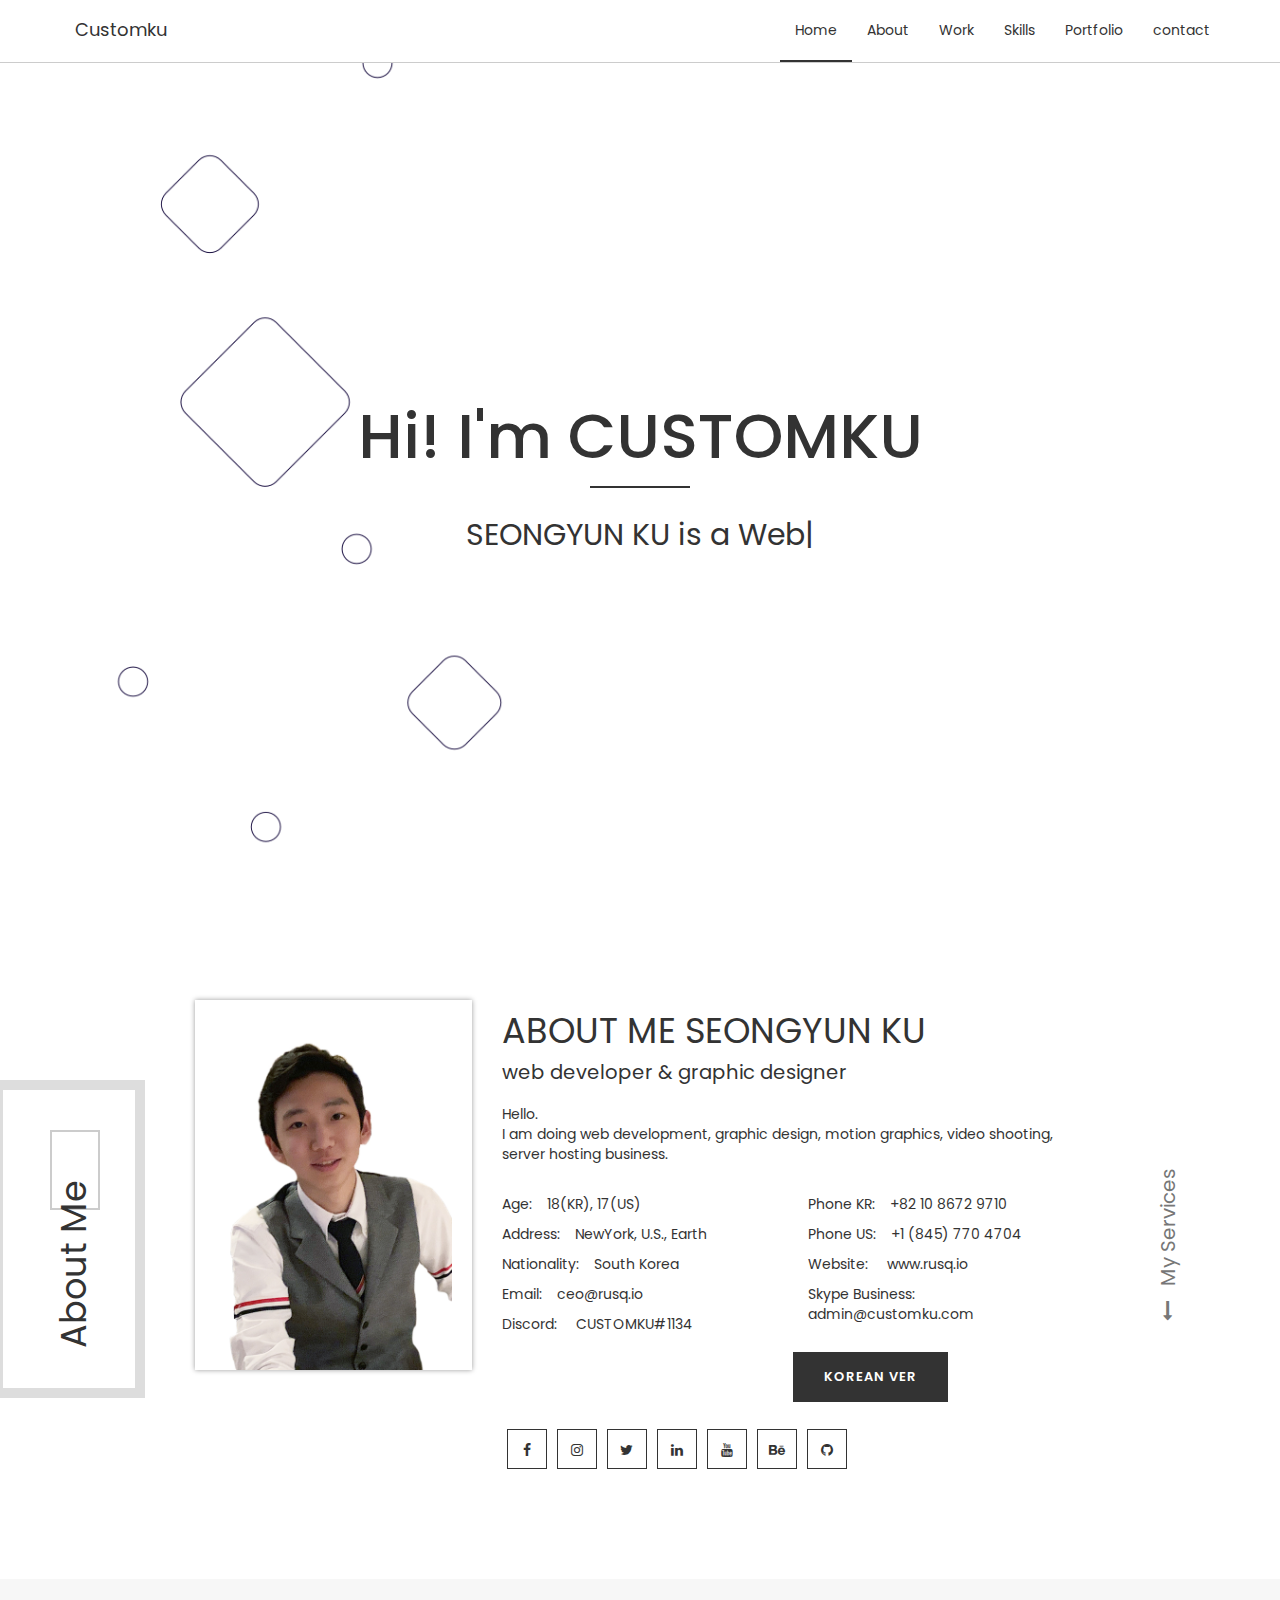
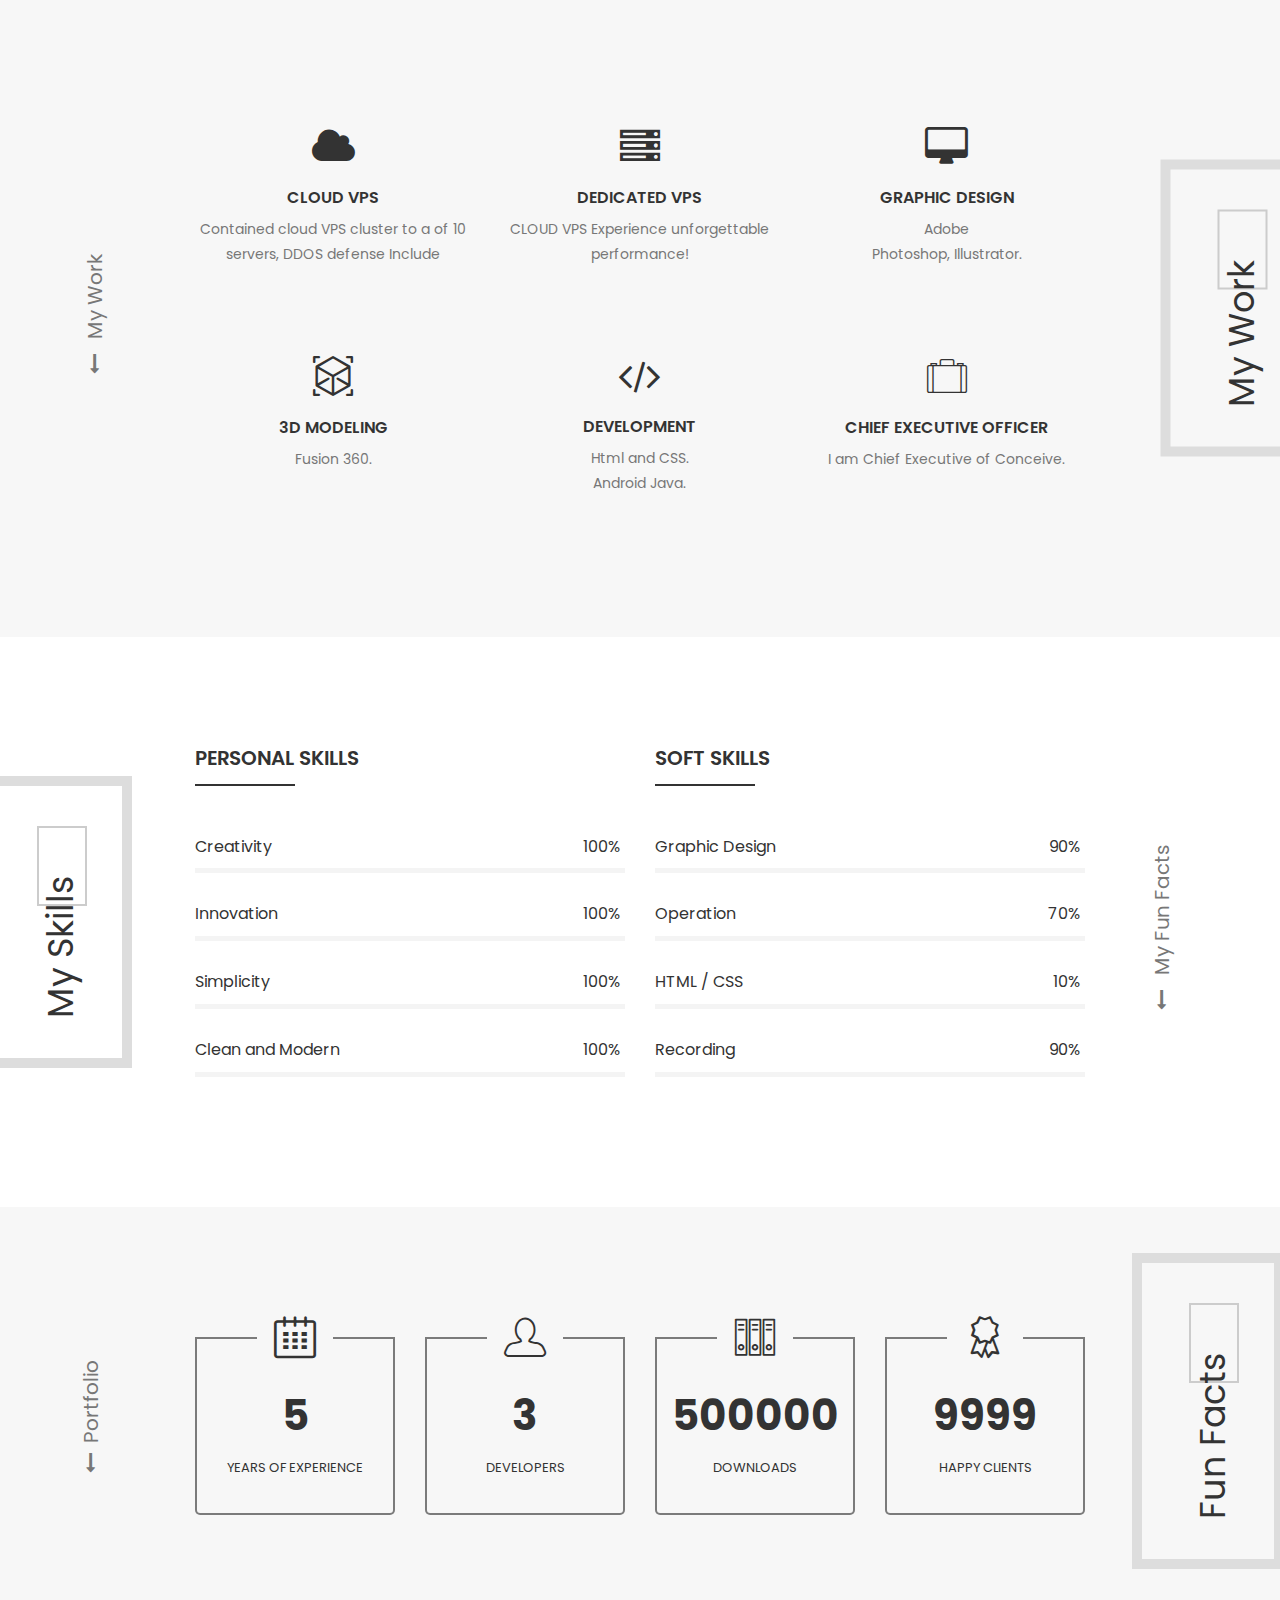
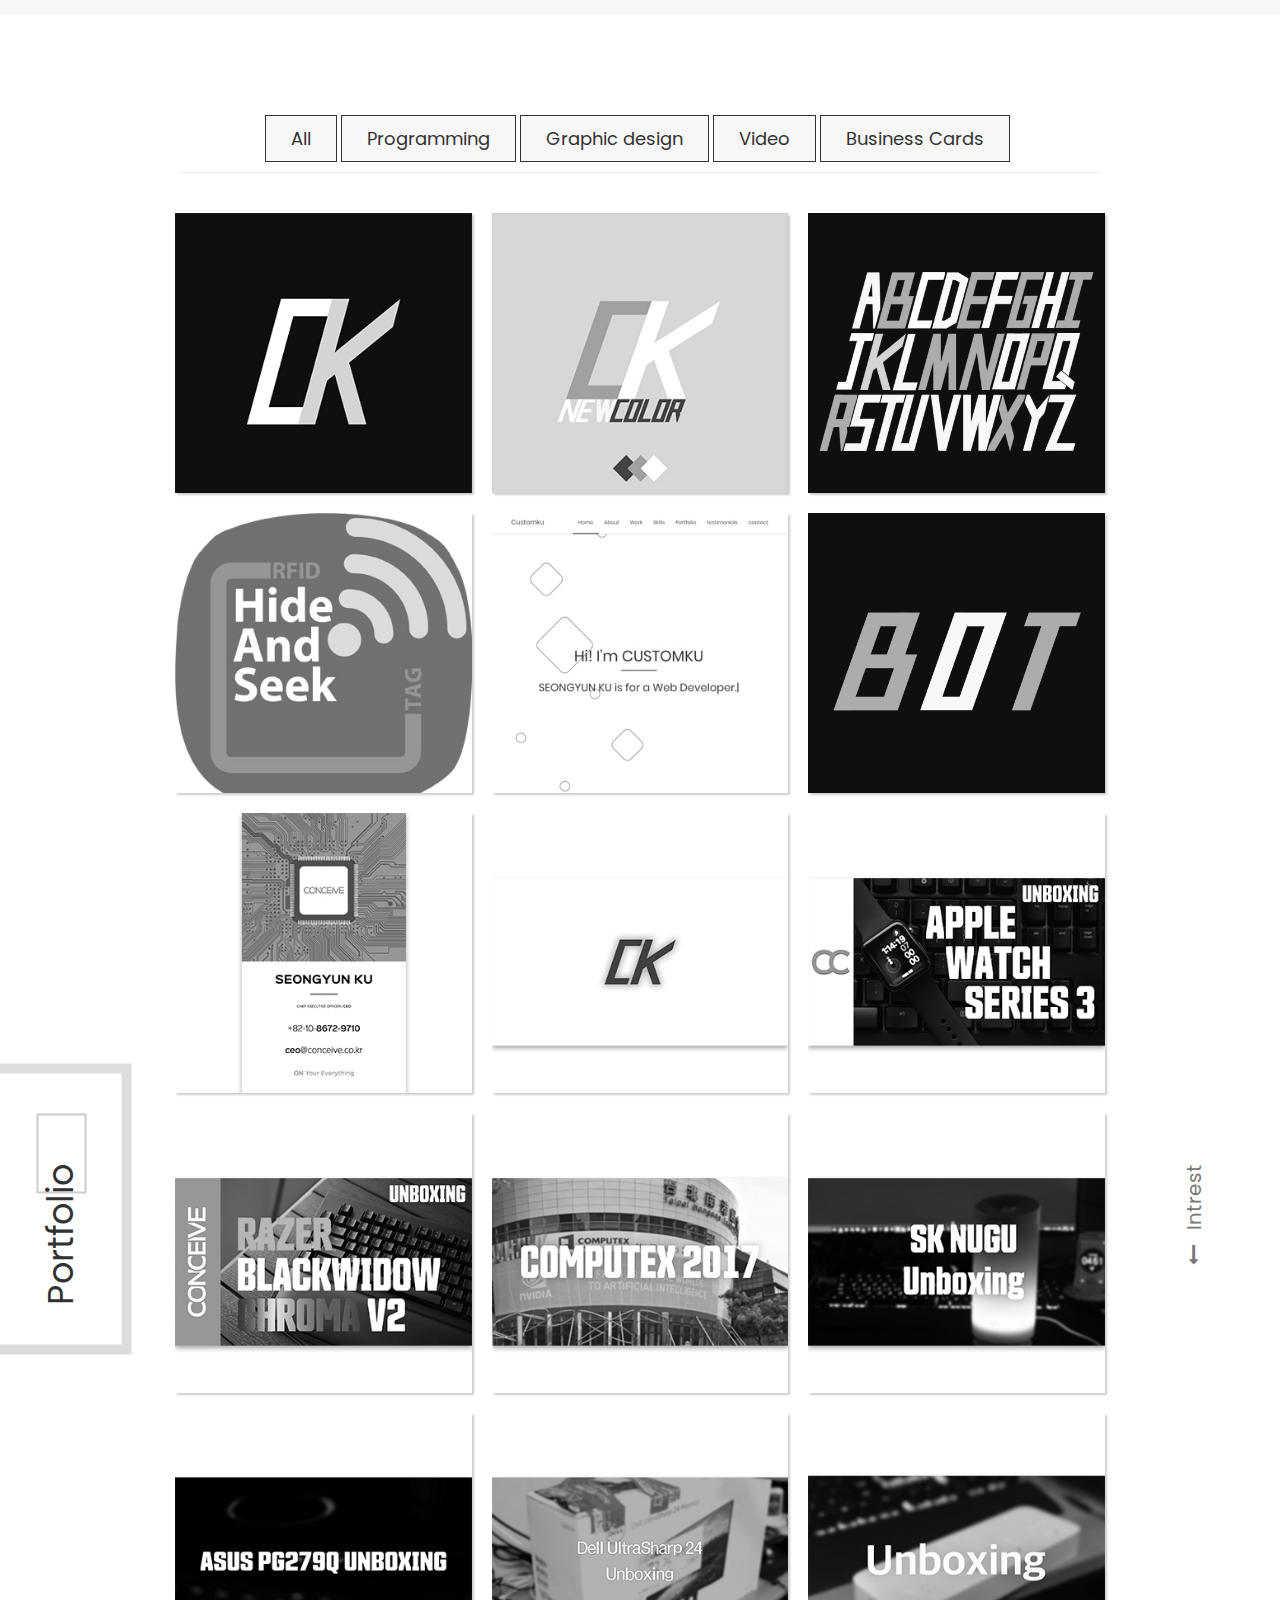
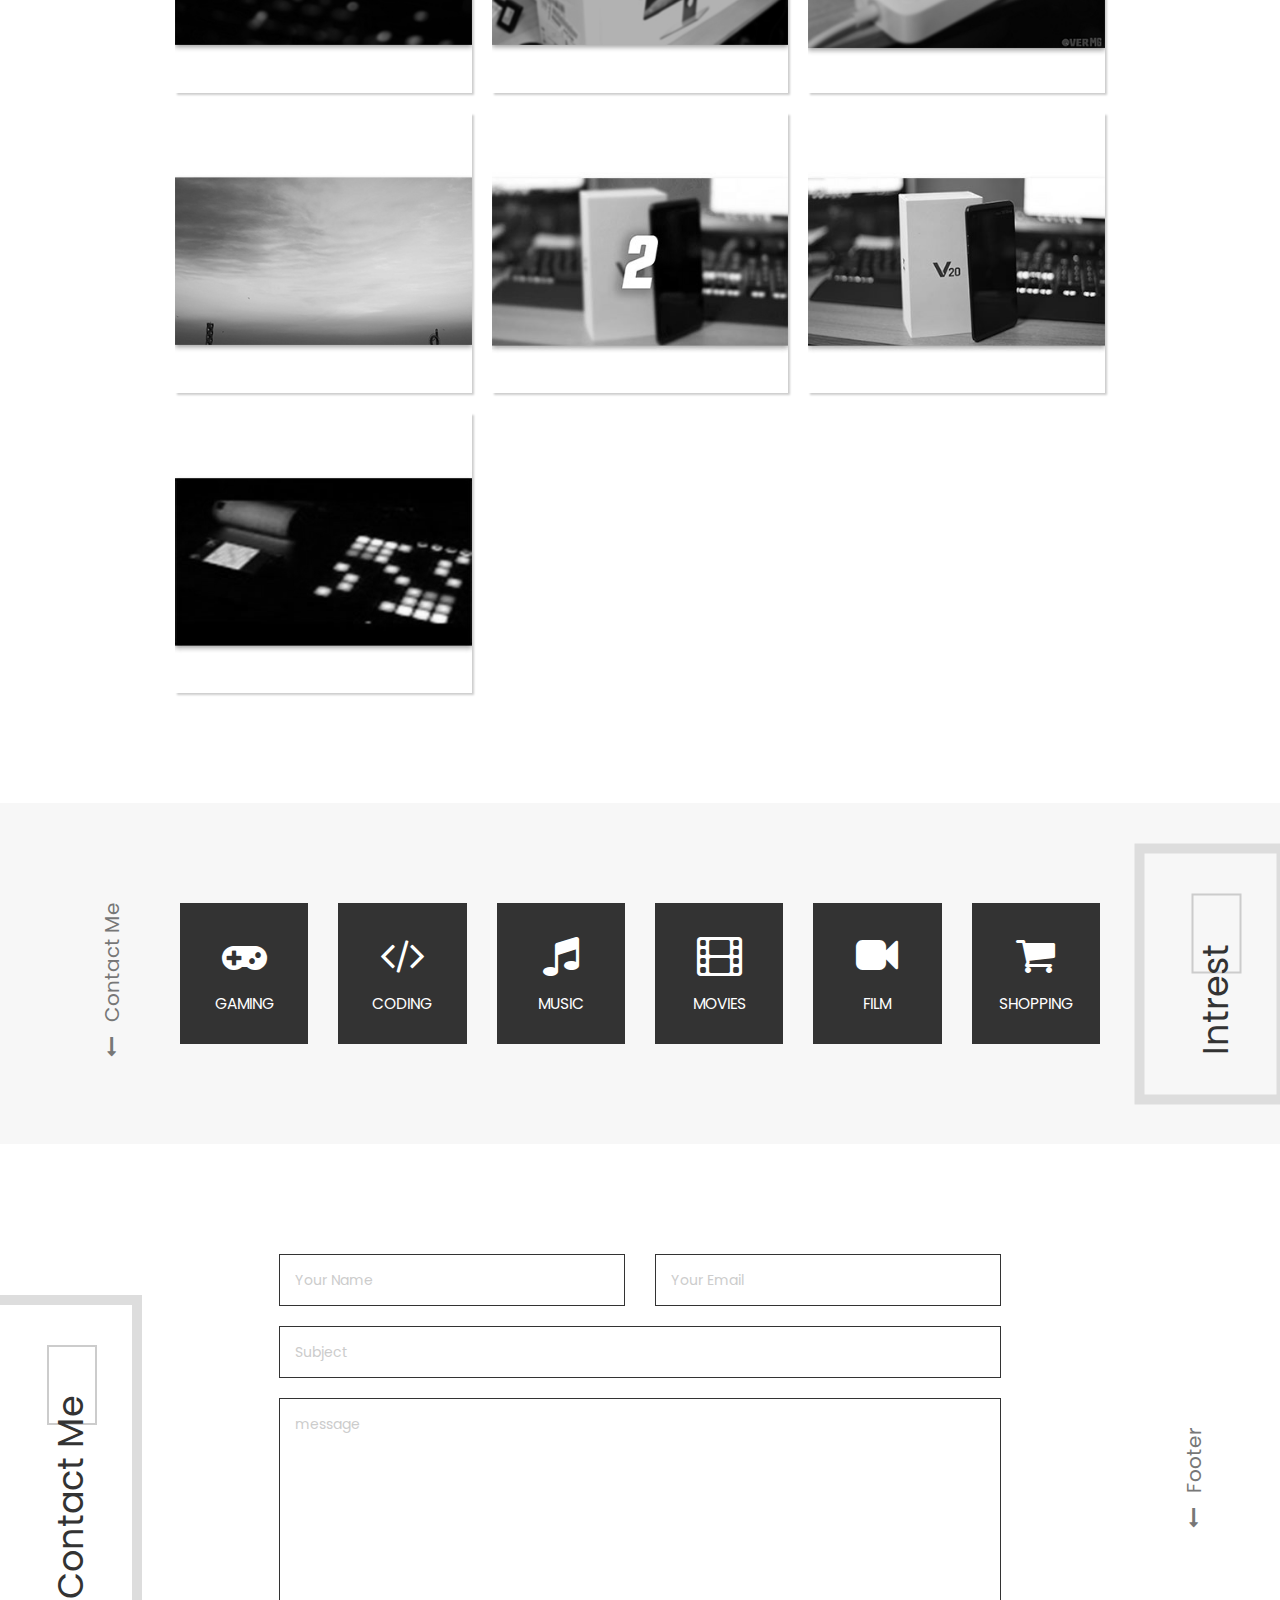
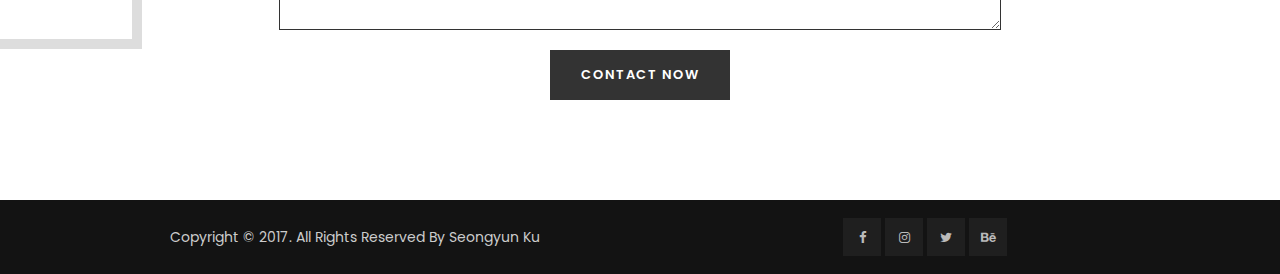
==== en/index.html @ 17130f01 "v1" ====
﻿<!DOCTYPE html>
<html lang="zxx">
   <head>
      <meta charset="utf-8">
      <!-- Responsive Meta -->
      <meta name="viewport" content="width=device-width, initial-scale=1.0">
      <!-- IE Compatibility Meta -->
      <meta http-equiv="X-UA-Compatible" content="IE=edge">
      <!-- Page Title -->
      <title>CUSTOMKU's Portfolio</title>

      <!-- Favicon -->
      <link rel="shortcut icon" href="images/webicon1_ZvZ_icon.ico"> 

      <!-- Bootstrap Stylesheet -->
      <link rel="stylesheet" href="css/bootstrap.css">
      <link rel="stylesheet" href="css/font-awesome.min.css">
      <link rel="stylesheet" href="css/flaticon.css">
      <link rel="stylesheet" href="css/flaticon_1.css">
      <link rel="stylesheet" type="text/css" href="css/owl.carousel.min.css">
      <!-- Google font -->
      <link href="https://fonts.googleapis.com/css?family=Poppins:300,400,600,700" rel="stylesheet">
      
      <!-- Main Stylesheet -->
      <link rel="stylesheet" href="css/style.css">
      
      
      <!--[if lt IE 9]>
         <script src="//oss.maxcdn.com/html5shiv/3.7.2/html5shiv.min.js"></script>
         <script src="//oss.maxcdn.com/respond/1.4.2/respond.min.js"></script>
      <![endif]-->
   </head>
   <body>

      <!-- Page Holder -->
      <div class="page-holder">
          
          
        <!-- ======================================= 
        ==Start  Nav section==  
        =======================================-->
        <nav class="navbar main-navigation navbar-fixed-top">
          <div class="container">
            <div class="navbar-header">
              <button type="button" class="navbar-toggle collapsed" data-toggle="collapse" data-target="#navbar">
                <span class="sr-only">Toggle navigation</span>
                <span class="icon-bar"></span>
                <span class="icon-bar"></span>
                <span class="icon-bar"></span>
              </button>
              <a class="navbar-brand" href="https://www.customku.com">Customku</a>
            </div>
            <div class="collapse navbar-collapse" id="navbar">
              <ul class="nav navbar-nav navbar-right">
                <li><a class="js-scroll-trigger active" href="#home" >Home</a></li>
                <li><a class="js-scroll-trigger" href="#about" >About</a></li>
                <li><a class="js-scroll-trigger" href="#services">Work</a></li>
                <li><a class="js-scroll-trigger" href="#skills" >Skills</a></li>
                <li><a class="js-scroll-trigger" href="#portfolio" >Portfolio</a></li>
                <li><a class="js-scroll-trigger" href="#contact" >contact</a></li>
              </ul>
              
            </div>
          </div>
        </nav>
        <!-- ======================================= 
        ==End Nav section==  
        =======================================-->


        <!-- ======================================= 
        ==Start header-1 section==  
        =======================================-->
        <div id="home" class="header-2 demo-2">
        <!--<div class="moving-bg"></div>-->
          <div class="container">
            
            <div class="header-2-content">
              <div class="col-md-7 col-sm-12">
                <h1 class="has-line-center">Hi! I'm CUSTOMKU</h1>
                <h3 class="mb-20">SEONGYUN KU is <span class="element"></span></h3>
				</div>
              </div>
            </div>
              
          </div>
        </div>
        </div>
        <!-- ======================================= 
        ==End header-1 section==  
        =======================================-->


		<!-- ======================================= 
        ==Start About-me section==  
        =======================================-->
        <section class="about-me" id="about">
        	<div class="left-crown">
        		<h2 class="has-square"> About Me</h2>
        	</div>
        	<div class="next-section">
        		<a class="js-scroll-trigger next-section-link" href="#services"><i class="fa fa-long-arrow-left"></i> My Services</a>
        	</div>
        	<div class="container">
        		<div class="col-md-10 col-md-offset-1 col-xs-10 col-xs-offset-1">
	        		<div class="col-md-4 col-xs-12">
	        			<div class="profile">
	        				<img src="images/pf.jpg" class="center-block" alt="profile-img">
	        			</div>
						</a>
	        			
	        		</div>
	        		<div class="col-md-8 col-xs-12">
						<h2>ABOUT ME <span class="colored">SEONGYUN KU</span></h2>
						<h3>web developer & graphic designer</h3>
						<p class="mt-20">Hello.<br>I am doing web development, graphic design, motion graphics, video shooting, server hosting business.</p>
						<div class="col-sm-6 info-container">
							<ul class="info list-unstyled">
								<li>
									<span>Age: </span>18(KR), 17(US)
								</li>
								<li>
									<span>Address: </span>NewYork, U.S., Earth
								</li>
                                <li>
									<span>Nationality: </span>South Korea

								</li>
								<li>
									<span>Email: </span>ceo@rusq.io
								</li>
                                <li>
									<span>Discord: </span> CUSTOMKU#1134
								</li>
							</ul>
						</div>
						<div class="col-sm-6">
							<ul class="info list-unstyled">
								<li>
									<span>Phone KR: </span>+82 10 8672 9710
								</li>
                                <li>
                                    <span>Phone US: </span>+1 (845) 770 4704
								</li>
								<li>
									<span>Website: </span> www.rusq.io
								</li>
                                <li>
									<span>Skype Business: </span> admin@customku.com
								</li>
							</ul>
						</div>
						<div class="hire-me-btn">
							<a href="https://www.customku.com/kr/" class="more-btn mt-18">Korean Ver</a>
						</div>
						<ul class="list-unstyled social-links">
							<li class="li-social-links">
								<a href="https://www.facebook.com/customku1" target="_blank" data-tootik="Facebook"><i class="fa fa-facebook" aria-hidden="true"></i></a>
							</li>
                            <li class="li-social-links">
								<a href="https://www.instagram.com/customku/?hl=ko" target="_blank" data-tootik="Instagram"><i class="fa fa-instagram" aria-hidden="true"></i></a>
							</li>
							<li class="li-social-links">
								<a href="https://twitter.com/KuSeongyun" target="_blank" data-tootik="Twitter"><i class="fa fa-twitter" aria-hidden="true"></i></a>
							</li>
                            <li class="li-social-links">
								<a href="https://www.linkedin.com/in/%EC%84%B1%EC%9C%A4-%EA%B5%AC-5bbaab140/" target="_blank" data-tootik="Linkedin"><i class="fa fa-linkedin" aria-hidden="true"></i></a>
							</li>
                            <li class="li-social-links">
								<a href="https://www.youtube.com/channel/UC_lWQRYtTj9wMTJBVsvKNOQ" target="_blank" data-tootik="YouTube"><i class="fa fa-youtube" aria-hidden="true"></i></a>
							</li>
							<li class="li-social-links">
								<a href="https://www.behance.net/ceo8860" target="_blank" data-tootik="Behance"><i class="fa fa-behance" aria-hidden="true"></i></a>
							</li>
                            <li class="li-social-links">
								<a href="https://github.com/customku" target="_blank" data-tootik="github"><i class="fa fa-github" aria-hidden="true"></i></a>
							</li>
					</div>
        		</div>
        	</div>
        </section>
		<!-- ======================================= 
        ==End About-me section==  
        =======================================-->

        
        
        <!-- ======================================= 
        ==Start services-1 section==  
        =======================================-->
        <section id="services" class="services gray-bg text-center">
        	<div class="left-crown">
        		<h2 class="has-square">My Work</h2>
        	</div>
        	<div class="next-section">
        		<a href="#skills" class="next-section-link js-scroll-trigger"><i class="fa fa-long-arrow-left"></i> My Work</a>
        	</div>
          <div class="container">
          	<div class="col-md-10 col-md-offset-1 col-xs-10 col-xs-offset-1">
	             <div class="service-one-container">
	                <!--Service Box-->
	                <div class="service-box-one col-md-4 col-sm-6 col-xs-12">
	                   <div class="inner-box">
	                      <div class="icon-box"><span class="fa fa-cloud"></span></div>
	                        <h3><a href="#">CLOUD VPS</a></h3>
	                        <div class="text">Contained cloud VPS cluster to a of 10 servers, DDOS defense Include</div>
	                    </div>
	                </div>
	             </div>

	             <!--Service Box-->
	             <div class="service-box-one col-md-4 col-sm-6 col-xs-12">
	                <div class="inner-box">
	                   <div class="icon-box"><span class="fa fa-server"></span></div>
	                     <h3><a href="#">DEDICATED VPS</a></h3>
	                     <div class="text">CLOUD VPS Experience unforgettable performance!</div>
	                 </div>
	             </div>               

	             <!--Service Box-->
	             <div class="service-box-one col-md-4 col-sm-6 col-xs-12">
	                <div class="inner-box">
	                   <div class="icon-box"><span class="fa fa-desktop"></span></div>
	                     <h3><a href="#">GRAPHIC DESIGN</a></h3>
	                     <div class="text">Adobe<br>Photoshop, Illustrator.</div>
	                 </div>
	             </div>
	             
	             <!--Service Box-->
	             <div class="service-box-one col-md-4 col-sm-6 col-xs-12">
                     <div class="inner-box">
	                   <div class="icon-box"><span class="flaticon-cube"></span></div>
	                     <h3><a href="#">3D MODELING</a></h3>
	                     <div class="text">Fusion 360.</div>
	                 </div>
	             </div>
	             
	             <!--Service Box-->
	             <div class="service-box-one col-md-4 col-sm-6 col-xs-12">
	                <div class="inner-box">
	                   <div class="icon-box"><span class="fa fa-code"></span></div>
	                     <h3><a href="#">DEVELOPMENT</a></h3>
	                     <div class="text">Html and CSS.<br>Android Java.</div>
	                 </div>
	             </div>
	             
	             <!--Service Box-->
	             <div class="service-box-one col-md-4 col-sm-6 col-xs-12">
	                <div class="inner-box">
	                   <div class="icon-box"><span class="flaticon-briefcase"></span></div>
	                     <h3><a href="#">CHIEF EXECUTIVE OFFICER</a></h3>
	                     <div class="text">I am Chief Executive of Conceive.</div>
	                 </div>
	             </div>
             </div>
          </div>
        </section>
        <!-- ======================================= 
        ==End services-1 section==  
        =======================================-->


        <!-- ======================================= 
        ==Start skills section==  
        =======================================-->
        <section class="skills" id="skills">
        	<div class="left-crown">
        		<h2 class="has-square"> My Skills</h2>
        	</div>
        	<div class="next-section">
        		<a href="#facts" class="next-section-link js-scroll-trigger"><i class="fa fa-long-arrow-left"></i> My Fun Facts</a>
        	</div>
        	<div class="container">
        		<div class="col-md-10 col-md-offset-1 col-xs-10 col-xs-offset-1">
	        		
	        		<div class="col-md-6 col-xs-12">
						<h3 class="has-line">Personal skills</h3>
						<div class="mb-50"></div>
	        			<div class="skill">
		                   <!-- skill title -->
		                   <ul class="list-unstyled list-inline clearfix">
		                      <li class="title">Creativity</li>
		                      <li class="strength">100%</li>
		                   </ul>
		                   <!-- skill strength -->
		                   <div class="skill-progress">
		                      <div class="progress-bar has-gradient" style="width: 0"></div>
		                   </div>
	                	</div>

		                <div class="skill">
		                   <!-- skill title -->
		                   <ul class="list-unstyled list-inline clearfix">
		                      <li class="title">Innovation</li>
		                      <li class="strength">100%</li>
		                   </ul>
		                   <!-- skill strength -->
		                   <div class="skill-progress">
		                      <div class="progress-bar has-gradient" style="width: 0"></div>
		                   </div>
		                </div>

		                <div class="skill">
		                   <!-- skill title -->
		                   <ul class="list-unstyled list-inline clearfix">
		                      <li class="title">Simplicity</li>
		                      <li class="strength">100%</li>
		                   </ul>
		                   <!-- skill strength -->
		                   <div class="skill-progress">
		                      <div class="progress-bar has-gradient" style="width: 0"></div>
		                   </div>
		                </div>

		                <div class="skill">
		                   <!-- skill title -->
		                   <ul class="list-unstyled list-inline clearfix">
		                      <li class="title">Clean and Modern</li>
		                      <li class="strength">100%</li>
		                   </ul>
		                   <!-- skill strength -->
		                   <div class="skill-progress">
		                      <div class="progress-bar has-gradient" style="width: 0"></div>
		                   </div>
		                </div>
		                
					</div>

					<div class="col-md-6 col-xs-12">
						<h3 class="has-line">soft skills</h3>
						<div class="mb-50"></div>
	        			<div class="skill">
		                   <!-- skill title -->
		                   <ul class="list-unstyled list-inline clearfix">
		                      <li class="title">Graphic Design</li>
		                      <li class="strength">90%</li>
		                   </ul>
		                   <!-- skill strength -->
		                   <div class="skill-progress">
		                      <div class="progress-bar has-gradient" style="width: 0"></div>
		                   </div>
	                	</div>

		                <div class="skill">
		                   <!-- skill title -->
		                   <ul class="list-unstyled list-inline clearfix">
		                      <li class="title">Operation</li>
		                      <li class="strength">70%</li>
		                   </ul>
		                   <!-- skill strength -->
		                   <div class="skill-progress">
		                      <div class="progress-bar has-gradient" style="width: 0"></div>
		                   </div>
		                </div>

		                <div class="skill">
		                   <!-- skill title -->
		                   <ul class="list-unstyled list-inline clearfix">
		                      <li class="title">HTML / CSS</li>
		                      <li class="strength">10%</li>
		                   </ul>
		                   <!-- skill strength -->
		                   <div class="skill-progress">
		                      <div class="progress-bar has-gradient" style="width: 0"></div>
		                   </div>
		                </div>

		                <div class="skill">
		                   <!-- skill title -->
		                   <ul class="list-unstyled list-inline clearfix">
		                      <li class="title">Recording</li>
		                      <li class="strength">90%</li>
		                   </ul>
		                   <!-- skill strength -->
		                   <div class="skill-progress">
		                      <div class="progress-bar has-gradient" style="width: 0"></div>
		                   </div>
		                </div>
		                
					</div>

        		</div>
        	</div>
        </section>
		<!-- ======================================= 
        ==End skills section==  
        =======================================-->


        <!-- ======================================= 
        ==Start facts section==  
        =======================================-->
        <section class="facts gray-bg" id="facts">
        	<div class="left-crown">
        		<h2 class="has-square">Fun Facts</h2>
        	</div>
        	<div class="next-section">
        		<a href="#portfolio" class="next-section-link js-scroll-trigger"><i class="fa fa-long-arrow-left"></i>Portfolio</a>
        	</div>
			
			<div class="container">
			 	<div class="col-md-10 col-md-offset-1 col-xs-10 col-xs-offset-1">
					<div class="fact-box count-box col-lg-3 col-md-3 col-sm-6 col-xs-12">
					  <div class="inner">
					   <div class="icon-box"><span class="flaticon-business"></span></div>
					      <div class="content">
					          <div class="count-outer">
					              <span class="count-text counter">5</span>
					          </div>
					          <div class="counter-title">YEARS OF EXPERIENCE</div>
					      </div>
					  </div>
					</div>

					<div class="fact-box count-box col-lg-3 col-md-3 col-sm-6 col-xs-12 fact-box-xs">
					  <div class="inner">
					   <div class="icon-box"><span class="flaticon-shape"></span></div>
					      <div class="content">
					          <div class="count-outer">
					              <span class="count-text counter">3</span>
					          </div>
					          <div class="counter-title">DEVELOPERS</div>
					      </div>
					  </div>
					</div>

					<div class="fact-box count-box col-lg-3 col-md-3 col-sm-6 col-xs-12 fact-box-sm">
					  <div class="inner">
					   <div class="icon-box"><span class="flaticon-archives"></span></div>
					      <div class="content">
					          <div class="count-outer">
					              <span class="count-text counter">500000</span>
					          </div>
					          <div class="counter-title">DOWNLOADS</div>
					      </div>
					  </div>
					</div>

					<div class="fact-box count-box col-lg-3 col-md-3 col-sm-6 col-xs-12 fact-box-sm">
					  <div class="inner">
					   <div class="icon-box"><span class="flaticon-medal"></span></div>
					      <div class="content">
					          <div class="count-outer">
					              <span class="count-text counter">9999</span>
					          </div>
					          <div class="counter-title">HAPPY CLIENTS</div>
					      </div>
					  </div>
					</div>
				</div>
			</div>
        </section>
        <!-- ======================================= 
        ==End facts section==  
        =======================================-->


        <!-- ======================================= 
        ==Start portfolio section==  
        =======================================-->
        <section class="portfolio" id="portfolio">
        	<div class="left-crown">
        		<h2 class="has-square">Portfolio</h2>
        	</div>
        	<div class="next-section">
        		<a href="#interest" class="next-section-link js-scroll-trigger"><i class="fa fa-long-arrow-left"></i> Intrest</a>
        	</div>
           <div class="container text-center">
				<div class="col-sm-10 col-sm-offset-1">
					<div class="gallery">
					 <!-- gallery navigation -->
					 <nav class="gallery-nav">
					    <ul class="list-unstyled list-inline">
					       <li><button class="filter-button active" data-filter="all">All</button></li>
					       <li><button class="filter-button" data-filter="Programming">Programming</button></li>
					       <li><button class="filter-button" data-filter="Graphic-design">Graphic design</button></li>
					       <li><button class="filter-button" data-filter="Video">Video</button></li>
                            <li><button class="filter-button" data-filter="Business-cards">Business Cards</button></li>
					    </ul>
					 </nav>

					 <!-- gallery items -->
					 <div id="Container" class="row">
					    <!-- Item in apps category -->
					    <div class="mix col-sm-4 col-xs-12 filter Graphic-design" data-my-order="1">
					       <a href="https://www.behance.net/gallery/58449087/CUSTOMKU-2st-LOGO" target="blank" title="Graphic design">
					          <div class="item">
					             <img src="images/portfolio/work-1.jpg" alt="Graphic design">
					             <div class="info">
					                <div class="content">
					                   <h4>CUSTOMKU 2st Logo - Modern</h4>
					                   <p><br>CUSTOMKU's second logo.</p>
                                        <p>Feb, 2017</p>
					                </div>
					             </div>
					          </div>
					       </a>
					    </div><!-- end item -->
                        

					    <!-- Item in business cards category -->
					    <div class="mix col-sm-4 col-xs-12 filter Graphic-design" data-my-order="2">
					       <a href="#" target="blank" title="Graphic design">
					          <div class="item">
					             <img src="images/portfolio/work-2.jpg" alt="Graphic design">
					             <div class="info">
					                <div class="content">
					                   <h4>CUSTOMKU 3st Logo - New Color</h4>
					                   <p><br>Unlike the previous logo, a logo with a bright material color!</p>
                                        <p>Sep, 2017</p>
					                </div>
					             </div>
					          </div>
					       </a>
					    </div><!-- end item -->

					    <!-- Item in landing pages category -->
					    <div class="mix col-sm-4 col-xs-12 filter Graphic-design" data-my-order="3">
					       <a href="#" target="blank" title="Graphic design">
					          <div class="item">
					             <img src="images/portfolio/work-3.jpg" alt="Graphic design">
					             <div class="info">
					                <div class="content">
					                   <h4>CK's A-Z font</h4>
					                   <p><br>CUSTOMKU logo was created with the concept of the font!</p>
                                        <p>Mar, 2017</p>
					                </div>
					             </div>
					          </div>
					       </a>
					    </div><!-- end item -->

					    <!-- Item in wordpress themes category -->
					    <div class="mix col-sm-4 col-xs-12 filter Programming" data-my-order="4">
					       <a href="#" target="blank" title="Programming">
					          <div class="item">
					             <img src="images/portfolio/work-4.jpg" alt="Programming">
					             <div class="info">
					                <div class="content">
					                   <h4>Hide And Seek</h4>
					                   <p><br>CUSTOMKU's private project. For the 2017 KOI tournament. Development stage!</p>
                                        <p>Aug, 2017</p>
					                </div>
					             </div>
					          </div>
					       </a>
					    </div><!-- end item -->

					    <!-- Item in business cards category -->
					    <div class="mix col-sm-4 col-xs-12 filter Programming" data-my-order="5">
					       <a href="#" target="blank" title="Programming">
					          <div class="item">
					             <img src="images/portfolio/work-5.jpg" alt="Programming">
					             <div class="info">
					                <div class="content">
					                   <h4>CUSTOMKU's Portfolio</h4>
					                   <p><br>CUSTOMKU's first web portfolio.</p>
                                        <p>Nov, 2017</p>
					                </div>
					             </div>
					          </div>
					       </a>
					    </div><!-- end item -->

					    <!-- Item in apps category -->
					    <div class="mix col-sm-4 col-xs-12 filter Programming" data-my-order="6">
					       <a href="#" target="https://github.com/CustomKU/pubg-chicken-dinner-discord" title="Programming">
					          <div class="item">
					             <img src="images/portfolio/work-6.jpg" alt="Programming">
					             <div class="info">
					                <div class="content">
					                   <h4>Discord Bot - K-24</h4>
					                   <p><br>Voice chat platform Channel management bot in Discord!</p>
                                        <p>Oct, 2017</p>
					                </div>
					             </div>
					          </div>
					       </a>
					    </div><!-- end item -->
                         
                         <!-- Item in apps category -->
					    <div class="mix col-sm-4 col-xs-12 filter Business-cards" data-my-order="7">
					       <a href="#" target="blank" title="Business cards">
					          <div class="item">
					             <img src="images/portfolio/work-7.jpg" alt="Business cards">
					             <div class="info">
					                <div class="content">
					                   <h4>CONCEIVE SeongyunKU 2st Business cards - designed by ienlab</h4>
					                   <p><br>It is the second business card of CUSTOMKU. designed by ienlab</p>
                                        <p>July, 2017</p>
					                </div>
					             </div>
					          </div>
					       </a>
					    </div><!-- end item -->
                         
                         <!-- Item in apps category -->
					    <div class="mix col-sm-4 col-xs-12 filter Video" data-my-order="8">
					       <a href="https://youtu.be/ks1yugqD0r8" target="blank" title="Video">
					          <div class="item">
					             <img src="images/portfolio/work-8.jpg" alt="Video">
					             <div class="info">
					                <div class="content">
					                   <h4>IU 1st OFFICIAL FANCLUB.</h4>
					                   <p><br>IU 1st OFFICIAL FANCLUB MD introduction video.</p>
                                        <p>Oct, 2017</p>
					                </div>
					             </div>
					          </div>
					       </a>
					    </div><!-- end item -->
                         
                         <!-- Item in apps category -->
					    <div class="mix col-sm-4 col-xs-12 filter Video" data-my-order="9">
					       <a href="https://youtu.be/kZo4-NaHaq0" target="blank" title="Video">
					          <div class="item">
					             <img src="images/portfolio/work-9.jpg" alt="Video">
					             <div class="info">
					                <div class="content">
					                   <h4>Apple Watch Series 3 Unboxing</h4>
					                   <p><br>US version Apple Watch Unboxing</p>
                                        <p>July, 2017</p>
					                </div>
					             </div>
					          </div>
					       </a>
					    </div><!-- end item -->
                         
                         <!-- Item in apps category -->
					    <div class="mix col-sm-4 col-xs-12 filter Video" data-my-order="10">
					       <a href="https://youtu.be/YzwYo1B5H34" target="blank" title="Video">
					          <div class="item">
					             <img src="images/portfolio/work-10.jpg" alt="Video">
					             <div class="info">
					                <div class="content">
					                   <h4>Razer blackwidow chroma V2 Unboxing</h4>
					                   <p><br>Unboxing blackwidow chroma V2 in Taiwan.</p>
                                        <p>July, 2017</p>
					                </div>
					             </div>
					          </div>
					       </a>
					    </div><!-- end item -->
                         
                         <!-- Item in apps category -->
					    <div class="mix col-sm-4 col-xs-12 filter Video" data-my-order="11">
					       <a href="https://youtu.be/ocTwgL2XU-M" target="blank" title="Video">
					          <div class="item">
					             <img src="images/portfolio/work-11.jpg" alt="Video">
					             <div class="info">
					                <div class="content">
					                   <h4>Visit Computex 2017!</h4>
					                   <p><br>Visit to Taiwan Computex 2017.</p>
                                        <p>July, 2017</p>
					                </div>
					             </div>
					          </div>
					       </a>
					    </div><!-- end item -->
                         
                         <!-- Item in apps category -->
					    <div class="mix col-sm-4 col-xs-12 filter Video" data-my-order="12">
					       <a href="https://youtu.be/3ctWl6jjWrc" target="blank" title="Video">
					          <div class="item">
					             <img src="images/portfolio/work-12.jpg" alt="Video">
					             <div class="info">
					                <div class="content">
					                   <h4>SK NUGU Unboxing and simple usage</h4>
					                   <p><br>Similar to Siri made by Korea SKT (It is a bad product.)</p>
                                        <p>July, 2017</p>
					                </div>
					             </div>
					          </div>
					       </a>
					    </div><!-- end item -->
                         
                         <!-- Item in apps category -->
					    <div class="mix col-sm-4 col-xs-12 filter Video" data-my-order="13">
					       <a href="https://youtu.be/3F_GhNBQh3Y" target="blank" title="Video">
					          <div class="item">
					             <img src="images/portfolio/work-13.jpg" alt="Video">
					             <div class="info">
					                <div class="content">
					                   <h4>ASUS PG279Q Unboxing</h4>
					                   <p><br>ASUS PG279Q! It is the best monitor.</p>
                                        <p>July, 2017</p>
					                </div>
					             </div>
					          </div>
					       </a>
					    </div><!-- end item -->
                         
                         <!-- Item in apps category -->
					    <div class="mix col-sm-4 col-xs-12 filter Video" data-my-order="14">
					       <a href="https://youtu.be/S_LC3pPjR2I" target="blank" title="Video">
					          <div class="item">
					             <img src="images/portfolio/work-14.jpg" alt="Video">
					             <div class="info">
					                <div class="content">
					                   <h4>DELL U2417H Unboxing</h4>
					                   <p><br>DELL monitor is best.</p>
                                        <p>Feb, 2017</p>
					                </div>
					             </div>
					          </div>
					       </a>
					    </div><!-- end item -->
                         
                         <!-- Item in apps category -->
					    <div class="mix col-sm-4 col-xs-12 filter Video" data-my-order="15">
					       <a href="https://youtu.be/qO6Q8I5Aw9w" target="blank" title="Video">
					          <div class="item">
					             <img src="images/portfolio/work-15.jpg" alt="Video">
					             <div class="info">
					                <div class="content">
					                   <h4>Xiaomi Smart WiFi Multitap Unboxing</h4>
					                   <p><br>There is not much to use.</p>
                                        <p>Feb, 2017</p>
					                </div>
					             </div>
					          </div>
					       </a>
					    </div><!-- end item -->
                         
                         <!-- Item in apps category -->
					    <div class="mix col-sm-4 col-xs-12 filter Video" data-my-order="16">
					       <a href="https://youtu.be/mWbRw8gpvzA" target="blank" title="Video">
					          <div class="item">
					             <img src="images/portfolio/work-16.jpg" alt="Video">
					             <div class="info">
					                <div class="content">
					                   <h4>2017 Sunrise timelapse</h4>
					                   <p><br>Taken in Busan Chilam</p>
                                        <p>Jan, 2017</p>
					                </div>
					             </div>
					          </div>
					       </a>
					    </div><!-- end item -->
                         
                         <!-- Item in apps category -->
					    <div class="mix col-sm-4 col-xs-12 filter Video" data-my-order="17">
					       <a href="https://youtu.be/U89CkTYFUXw" target="blank" title="Video">
					          <div class="item">
					             <img src="images/portfolio/work-17.jpg" alt="Video">
					             <div class="info">
					                <div class="content">
					                   <h4>LG V20 Review #2</h4>
					                   <p><br>Let's not use LG.</p>
                                        <p>Dec, 2016</p>
					                </div>
					             </div>
					          </div>
					       </a>
					    </div><!-- end item -->
                         
                         <!-- Item in apps category -->
					    <div class="mix col-sm-4 col-xs-12 filter Video" data-my-order="18">
					       <a href="https://youtu.be/-kzF7_ti_U8" target="blank" title="Video">
					          <div class="item">
					             <img src="images/portfolio/work-18.jpg" alt="Video">
					             <div class="info">
					                <div class="content">
					                   <h4>LG V20 Review</h4>
					                   <p><br>In the first review, I praise you, but do not use LG</p>
                                        <p>Oct, 2016</p>
					                </div>
					             </div>
					          </div>
					       </a>
					    </div><!-- end item -->
                         
                         <!-- Item in apps category -->
					    <div class="mix col-sm-4 col-xs-12 filter Video" data-my-order="19">
					       <a href="https://youtu.be/LzvgtehGhSw" target="blank" title="Video">
					          <div class="item">
					             <img src="images/portfolio/work-19.jpg" alt="Video">
					             <div class="info">
					                <div class="content">
					                   <h4>UniPad APP Test Razihel - Love U / Launchpad PRO</h4>
					                   <p><br>Apps created by Conceive employees</p>
                                        <p>July, 2016</p>
					                </div>
					             </div>
					          </div>
					       </a>
					    </div><!-- end item -->
                         
                         
					 </div>
					</div> 
				</div>
           </div>
        </section><!-- end Portfolio-->   
        <!-- ======================================= 
        ==End portfolio section==  
        =======================================-->


        <!-- ======================================= 
        ==Start interests section==  
        =======================================-->
		<section class="interest gray-bg" id="interest">
			<div class="left-crown">
        		<h2 class="has-square">intrest</h2>
        	</div>
        	<div class="next-section">
        		<a href="#contact" class="next-section-link js-scroll-trigger"><i class="fa fa-long-arrow-left"></i> Contact Me</a>
        	</div>
			<div class="container">
				<div class="col-sm-10 col-sm-offset-1">	
					<div class="interest-box section-box-margin row">
						<div class="col-md-2 col-sm-4 col-xs-6">
							<div class="item">
							   <i class="fa fa-gamepad fa-3x"></i>
							   <h3>Gaming</h3>
							</div>
						</div>
						<div class="col-md-2 col-sm-4 col-xs-6">
							<div class="item">
							   <i class="fa fa-code fa-3x"></i>
							   <h3>coding</h3>
							</div>
						</div>
						<div class="col-md-2 col-sm-4 col-xs-6">
							<div class="item">
							   <i class="fa fa-music fa-3x"></i>
							   <h3>Music</h3>
							</div>
						</div>
						<div class="col-md-2 col-sm-4 col-xs-6">
							<div class="item">
							   <i class="fa fa-film fa-3x"></i>
							   <h3>Movies</h3>
							</div>
						</div>
                        	<div class="col-md-2 col-sm-4 col-xs-6">
							<div class="item">
							   <i class="fa fa-video-camera fa-3x"></i>
							   <h3>film</h3>
							</div>
						</div>
						<div class="col-md-2 col-sm-4 col-xs-6">
							<div class="item">
							   <i class="fa fa-shopping-cart fa-3x"></i>
							   <h3>Shopping</h3>
							</div>
                        </div>
				        
				     </div>

				</div>
			</div>
		</section>


        <!-- ======================================= 
        ==Start contact section==  
        =======================================-->
        <section class="contact" id="contact">
        	<div class="left-crown">
        		<h2 class="has-square">Contact Me</h2>
        	</div>
        	<div class="next-section">
        		<a href="#footer" class="next-section-link js-scroll-trigger"><i class="fa fa-long-arrow-left"></i> Footer</a>
        	</div>
			<div class="container text-center">
			 <div class="contact-form">
			    <form>
			    	<div class="col-md-6 col-sm-12">
			    		<input type="text" placeholder="Your Name">
			    	</div>
			    	<div class="col-md-6 col-sm-12">
			    		<input type="text" placeholder="Your Email">
			    	</div>
			    	<div class="col-sm-12">
			        	<input type="text" placeholder="Subject">
			        	<textarea placeholder="message" cols="30" rows="10"></textarea>
			        </div>
			        
			        <div class="submit-btn"><input type="submit" class="more-btn" value="Contact Now"></div>
			    </form>
			 </div>
			</div>
        </section>
        <!-- ======================================= 
        ==End contact section==  
        =======================================-->


        <!-- ======================================= 
        ==Start footer section==  
        =======================================-->
        <footer class="main-footer text-center" id="footer">
         
         <!--Footer Bottom-->
          <div class="footer-bottom">
             <div class="container">
             	<div class="col-md-6 col-sm-12">
                	<div class="copyright-text">Copyright © 2017. All Rights Reserved By <a href="https://themeforest.net/user/lightlabs/portfolio">Seongyun Ku</a></div>
                </div>
                <div class="col-md-6 col-sm-12">
                	<ul class="social-links">
                      <li><a href="https://www.facebook.com/customku1" data-tootik="Facebook"><i class="fa fa-facebook" aria-hidden="true"></i></a>
                      <li><a href="https://www.instagram.com/customku/?hl=ko" data-tootik="Instagram"><i class="fa fa-instagram" aria-hidden="true"></i></a>
                      <li><a href="https://twitter.com/KuSeongyun" data-tootik="Twitter"><i class="fa fa-twitter" aria-hidden="true"></i></a>
                          <li><a href="https://www.behance.net/ceo8860" data-tootik="Behance"><i class="fa fa-behance" aria-hidden="true"></i></a>
                   </ul>
                </div>
             </div>
          </div>
        </footer>
        <!-- ======================================= 
        ==End footer section==  
        =======================================-->
   
      </div>
      <!-- End Page Holder -->


      <script src="js/jquery.min.js"></script>
      <script src="js/bootstrap.js"></script>
      <script src="js/waypoints.min.js"></script>
      <script src="js/bubble/bubble.js"></script>
      <script src="js/jquery.counterup.min.js"></script>
      <script src="js/slick.js"></script>
      <script src="js/typed.js"></script>
      <script src="js/jquery.easing.min.js"></script>
      <script src="js/script.js"></script>
   </body>
</html>
---- en/css/flaticon.css ----
@font-face {
  font-family: "Flaticon";
  src: url("../fonts/flaticon.eot");
  src: url("../fonts/flaticond41d.eot?#iefix") format("embedded-opentype"),
       url("../fonts/flaticon.woff") format("woff"),
       url("../fonts/flaticon.ttf") format("truetype"),
       url("../fonts/flaticon.svg#Flaticon") format("svg");
  font-weight: normal;
  font-style: normal;
}

@media screen and (-webkit-min-device-pixel-ratio:0) {
  @font-face {
    font-family: "Flaticon";
    src: url("../fonts/flaticon.svg#Flaticon") format("svg");
  }
}

[class^="flaticon-"]:before, [class*=" flaticon-"]:before,
[class^="flaticon-"]:after, [class*=" flaticon-"]:after {   
	font-family: Flaticon;
	font-style: normal;
}

.flaticon-business-6:before { content: "\f100"; }
.flaticon-cogwheel-1:before { content: "\f101"; }
.flaticon-multimedia-1:before { content: "\f102"; }
.flaticon-business-5:before { content: "\f103"; }
.flaticon-business-4:before { content: "\f104"; }
.flaticon-agenda:before { content: "\f105"; }
.flaticon-graphic-1:before { content: "\f106"; }
.flaticon-money-3:before { content: "\f107"; }
.flaticon-money-2:before { content: "\f108"; }
.flaticon-commerce:before { content: "\f109"; }
.flaticon-business-3:before { content: "\f10a"; }
.flaticon-graphic:before { content: "\f10b"; }
.flaticon-substract:before { content: "\f10c"; }
.flaticon-minus-button:before { content: "\f10d"; }
.flaticon-remove:before { content: "\f10e"; }
.flaticon-minus-sign-of-a-line-in-horizontal-position:before { content: "\f10f"; }
.flaticon-minus:before { content: "\f110"; }
.flaticon-add-3:before { content: "\f111"; }
.flaticon-add-2:before { content: "\f112"; }
.flaticon-add-1:before { content: "\f113"; }
.flaticon-menu-7:before { content: "\f114"; }
.flaticon-eye-1:before { content: "\f115"; }
.flaticon-menu-6:before { content: "\f116"; }
.flaticon-time-1:before { content: "\f117"; }
.flaticon-danger:before { content: "\f118"; }
.flaticon-internet:before { content: "\f119"; }
.flaticon-settings-1:before { content: "\f11a"; }
.flaticon-home:before { content: "\f11b"; }
.flaticon-file-1:before { content: "\f11c"; }
.flaticon-left-arrow-2:before { content: "\f11d"; }
.flaticon-arrows-9:before { content: "\f11e"; }
.flaticon-menu-5:before { content: "\f11f"; }
.flaticon-menu-4:before { content: "\f120"; }
.flaticon-left-arrow-1:before { content: "\f121"; }
.flaticon-eye:before { content: "\f122"; }
.flaticon-happiness-1:before { content: "\f123"; }
.flaticon-happiness:before { content: "\f124"; }
.flaticon-anchor-2:before { content: "\f125"; }
.flaticon-list-1:before { content: "\f126"; }
.flaticon-close-1:before { content: "\f127"; }
.flaticon-menu-3:before { content: "\f128"; }
.flaticon-briefcase:before { content: "\f129"; }
.flaticon-edit:before { content: "\f12a"; }
.flaticon-play-button-2:before { content: "\f12b"; }
.flaticon-contact:before { content: "\f12c"; }
.flaticon-share-1:before { content: "\f12d"; }
.flaticon-menu-2:before { content: "\f12e"; }
.flaticon-cancel-2:before { content: "\f12f"; }
.flaticon-anchor-1:before { content: "\f130"; }
.flaticon-plug:before { content: "\f131"; }
.flaticon-medal:before { content: "\f132"; }
.flaticon-menu-1:before { content: "\f133"; }
.flaticon-calendar:before { content: "\f134"; }
.flaticon-cancel-1:before { content: "\f135"; }
.flaticon-add:before { content: "\f136"; }
.flaticon-checked:before { content: "\f137"; }
.flaticon-list:before { content: "\f138"; }
.flaticon-close:before { content: "\f139"; }
.flaticon-check-2:before { content: "\f13a"; }
.flaticon-envelope-1:before { content: "\f13b"; }
.flaticon-technology-3:before { content: "\f13c"; }
.flaticon-chat:before { content: "\f13d"; }
.flaticon-multimedia:before { content: "\f13e"; }
.flaticon-business-2:before { content: "\f13f"; }
.flaticon-search-2:before { content: "\f140"; }
.flaticon-hands:before { content: "\f141"; }
.flaticon-cogwheel:before { content: "\f142"; }
.flaticon-favorite:before { content: "\f143"; }
.flaticon-placeholder:before { content: "\f144"; }
.flaticon-settings:before { content: "\f145"; }
.flaticon-technology-2:before { content: "\f146"; }
.flaticon-shield:before { content: "\f147"; }
.flaticon-money-1:before { content: "\f148"; }
.flaticon-headphones:before { content: "\f149"; }
.flaticon-money:before { content: "\f14a"; }
.flaticon-truck:before { content: "\f14b"; }
.flaticon-signs-1:before { content: "\f14c"; }
.flaticon-line-2:before { content: "\f14d"; }
.flaticon-check-1:before { content: "\f14e"; }
.flaticon-gps:before { content: "\f14f"; }
.flaticon-menu:before { content: "\f150"; }
.flaticon-arrows-8:before { content: "\f151"; }
.flaticon-arrows-7:before { content: "\f152"; }
.flaticon-arrows-6:before { content: "\f153"; }
.flaticon-stats:before { content: "\f154"; }
.flaticon-mark:before { content: "\f155"; }
.flaticon-padnote:before { content: "\f156"; }
.flaticon-arrows-5:before { content: "\f157"; }
.flaticon-arrows-4:before { content: "\f158"; }
.flaticon-search-1:before { content: "\f159"; }
.flaticon-signs:before { content: "\f15a"; }
.flaticon-clock-2:before { content: "\f15b"; }
.flaticon-magnifying-glass:before { content: "\f15c"; }
.flaticon-anchor:before { content: "\f15d"; }
.flaticon-play-button-1:before { content: "\f15e"; }
.flaticon-light-bulb-2:before { content: "\f15f"; }
.flaticon-transport:before { content: "\f160"; }
.flaticon-note-1:before { content: "\f161"; }
.flaticon-can:before { content: "\f162"; }
.flaticon-archives:before { content: "\f163"; }
.flaticon-earth-globe:before { content: "\f164"; }
.flaticon-pie-chart:before { content: "\f165"; }
.flaticon-light-bulb-1:before { content: "\f166"; }
.flaticon-search:before { content: "\f167"; }
.flaticon-letter:before { content: "\f168"; }
.flaticon-skyscraper:before { content: "\f169"; }
.flaticon-megaphone:before { content: "\f16a"; }
.flaticon-spy:before { content: "\f16b"; }
.flaticon-cup:before { content: "\f16c"; }
.flaticon-pen-2:before { content: "\f16d"; }
.flaticon-arrows-3:before { content: "\f16e"; }
.flaticon-right-arrow:before { content: "\f16f"; }
.flaticon-line-1:before { content: "\f170"; }
.flaticon-cross-1:before { content: "\f171"; }
.flaticon-time:before { content: "\f172"; }
.flaticon-file:before { content: "\f173"; }
.flaticon-buildings:before { content: "\f174"; }
.flaticon-arrows-2:before { content: "\f175"; }
.flaticon-circle-1:before { content: "\f176"; }
.flaticon-graph-line-screen:before { content: "\f177"; }
.flaticon-arrows-1:before { content: "\f178"; }
.flaticon-tool-1:before { content: "\f179"; }
.flaticon-pin-1:before { content: "\f17a"; }
.flaticon-support:before { content: "\f17b"; }
.flaticon-interface-2:before { content: "\f17c"; }
.flaticon-note:before { content: "\f17d"; }
.flaticon-sharing-big-symbol:before { content: "\f17e"; }
.flaticon-arrows:before { content: "\f17f"; }
.flaticon-technology-1:before { content: "\f180"; }
.flaticon-construction:before { content: "\f181"; }
.flaticon-squares:before { content: "\f182"; }
.flaticon-interface-1:before { content: "\f183"; }
.flaticon-cross:before { content: "\f184"; }
.flaticon-location-pin:before { content: "\f185"; }
.flaticon-arrow-pointing-to-right:before { content: "\f186"; }
.flaticon-computer-screen:before { content: "\f187"; }
.flaticon-building:before { content: "\f188"; }
.flaticon-shapes-2:before { content: "\f189"; }
.flaticon-shapes-1:before { content: "\f18a"; }
.flaticon-left-arrow:before { content: "\f18b"; }
.flaticon-round:before { content: "\f18c"; }
.flaticon-shapes:before { content: "\f18d"; }
.flaticon-left-arrow-key:before { content: "\f18e"; }
.flaticon-check-symbol:before { content: "\f18f"; }
.flaticon-menu-button:before { content: "\f190"; }
.flaticon-back:before { content: "\f191"; }
.flaticon-clock-1:before { content: "\f192"; }
.flaticon-sign:before { content: "\f193"; }
.flaticon-line:before { content: "\f194"; }
.flaticon-location:before { content: "\f195"; }
.flaticon-circle:before { content: "\f196"; }
.flaticon-check:before { content: "\f197"; }
.flaticon-cellphone-1:before { content: "\f198"; }
.flaticon-business-1:before { content: "\f199"; }
.flaticon-shape:before { content: "\f19a"; }
.flaticon-medical-notes-symbol-of-a-list-paper-on-a-clipboard:before { content: "\f19b"; }
.flaticon-map-marker:before { content: "\f19c"; }
.flaticon-map-marker-point:before { content: "\f19d"; }
.flaticon-facebook-placeholder-for-locate-places-on-maps:before { content: "\f19e"; }
.flaticon-magnifier-tool:before { content: "\f19f"; }
.flaticon-email-envelope-outline-shape-with-rounded-corners:before { content: "\f1a0"; }
.flaticon-long-arrow-pointing-to-the-right:before { content: "\f1a1"; }
.flaticon-cellphone:before { content: "\f1a2"; }
.flaticon-tool:before { content: "\f1a3"; }
.flaticon-e-mail-envelope:before { content: "\f1a4"; }
.flaticon-telephone:before { content: "\f1a5"; }
.flaticon-technology:before { content: "\f1a6"; }
.flaticon-interface:before { content: "\f1a7"; }
.flaticon-screwdriver-and-wrench-crossed:before { content: "\f1a8"; }
.flaticon-pin:before { content: "\f1a9"; }
.flaticon-little-thin-expand-arrows:before { content: "\f1aa"; }
.flaticon-setting-tool:before { content: "\f1ab"; }
.flaticon-business:before { content: "\f1ac"; }
.flaticon-chest-of-drawers:before { content: "\f1ad"; }
.flaticon-pen-1:before { content: "\f1ae"; }
.flaticon-message:before { content: "\f1af"; }
.flaticon-cloud-computing-1:before { content: "\f1b0"; }
.flaticon-bar-chart-1:before { content: "\f1b1"; }
.flaticon-share:before { content: "\f1b2"; }
.flaticon-alarm-clock:before { content: "\f1b3"; }
.flaticon-photo-camera-5:before { content: "\f1b4"; }
.flaticon-line-chart:before { content: "\f1b5"; }
.flaticon-envelope:before { content: "\f1b6"; }
.flaticon-paint-brush:before { content: "\f1b7"; }
.flaticon-monitor:before { content: "\f1b8"; }
.flaticon-trash:before { content: "\f1b9"; }
.flaticon-layers:before { content: "\f1ba"; }
.flaticon-cloud-computing:before { content: "\f1bb"; }
.flaticon-trophy:before { content: "\f1bc"; }
.flaticon-twitter:before { content: "\f1bd"; }
.flaticon-google-chrome:before { content: "\f1be"; }
.flaticon-opera:before { content: "\f1bf"; }
.flaticon-windows:before { content: "\f1c0"; }
.flaticon-youtube:before { content: "\f1c1"; }
.flaticon-picasa:before { content: "\f1c2"; }
.flaticon-pen:before { content: "\f1c3"; }
.flaticon-photo-camera-4:before { content: "\f1c4"; }
.flaticon-play-button:before { content: "\f1c5"; }
.flaticon-photo-camera-3:before { content: "\f1c6"; }
.flaticon-video-player:before { content: "\f1c7"; }
.flaticon-photo-camera-2:before { content: "\f1c8"; }
.flaticon-bars-2:before { content: "\f1c9"; }
.flaticon-bar-chart:before { content: "\f1ca"; }
.flaticon-bars-1:before { content: "\f1cb"; }
.flaticon-bars:before { content: "\f1cc"; }
.flaticon-vector:before { content: "\f1cd"; }
.flaticon-copy:before { content: "\f1ce"; }
.flaticon-cancel:before { content: "\f1cf"; }
.flaticon-house:before { content: "\f1d0"; }
.flaticon-printer:before { content: "\f1d1"; }
.flaticon-avatar:before { content: "\f1d2"; }
.flaticon-garbage:before { content: "\f1d3"; }
.flaticon-sun:before { content: "\f1d4"; }
.flaticon-light-bulb:before { content: "\f1d5"; }
.flaticon-light-bulb-on:before { content: "\f1d6"; }
.flaticon-photo-camera-1:before { content: "\f1d7"; }
.flaticon-three:before { content: "\f1d8"; }
.flaticon-website-design-symbol:before { content: "\f1d9"; }
.flaticon-photo-camera:before { content: "\f1da"; }
.flaticon-clock:before { content: "\f1db"; }
---- en/css/flaticon_1.css ----
@font-face {
  font-family: "Flaticon";
  src: url("../fonts/flaticon_1.eot");
  src: url("../fonts/Flaticon_1.eot?#iefix") format("embedded-opentype"),
       url("../fonts/Flaticon_1.woff") format("woff"),
       url("../fonts/Flaticon_1.ttf") format("truetype"),
       url("../fonts/Flaticon_1.svg#Flaticon") format("svg");
  font-weight: normal;
  font-style: normal;
}

@media screen and (-webkit-min-device-pixel-ratio:0) {
  @font-face {
    font-family: "Flaticon";
    src: url("./Flaticon.svg#Flaticon") format("svg");
  }
}

[class^="flaticon-"]:before, [class*=" flaticon-"]:before,
[class^="flaticon-"]:after, [class*=" flaticon-"]:after {   
  font-family: Flaticon;
font-style: normal;
}

.flaticon-cube:before { content: "\f100"; }
---- en/css/style.css ----
/************ TABLE OF CONTENTS ***************
1. Fonts
2. Reset
3. Global
4. Nav
5. Header
6. About Me
7. Services
8. Skills
9. Facts
10. Portfolio
11. Features
12. Testimonials
13. Interests
14. Contact
15. Footer
16. blog
**********************************************/

/*** 

====================================================================
    Fonts
====================================================================

 ***/
@import url(https://fonts.googleapis.com/css?family=Montserrat:200,700,800|Poppins:300,400,600,700);


/*** 

====================================================================
    Reset
====================================================================

 ***/
* {
    margin:0px;
    padding:0px;
    border:none;
    outline:none;
}

/*** 

====================================================================
    Global Settings
====================================================================

 ***/
a,
a:focus,
a:hover,
i,
span {
    display: inline-block
}

.btn-template,
body,
h2,
section {
    position: relative
}

.btn-template,
.pgae-holder {
    overflow: hidden
}

a,
a:focus,
a:hover {
    text-decoration: none;
    color: inherit;
    -webkit-transition: all .3s;
    transition: all .3s
}

body {
    font-family: Poppins, sans-serif!important;
    scrollbar-face-color: #ffc371;
    scrollbar-track-color: #fff;
}

section {
    padding: 100px 0;
    overflow-x: hidden
}

section header {
    margin-bottom: 30px
}

.scrollUp {
    transform: translateY(-110%)
}
.desc{
    font-size: 17px;
    margin-bottom: 40px
}
::-webkit-scrollbar {
    width: 9px;
    height: 9px
}

::-webkit-scrollbar-thumb {
    background: #333
}

::-webkit-scrollbar-track {
    background: #fff
}

h1,
h2,
h3,
h4,
h5,
h6 {
    font-family: Poppins, sans-serf;
    margin: 10px 0 0;
    font-weight: 400;
    display: block;
    color: #333
}

.h1,
h1 {
    font-weight: 500
}

.display-1,
.h1,
h1 {
    font-size: 4.5em
}

.display-2,
.h2,
h2 {
    font-size: 2.5em
}

.display-3,
.h3,
h3 {
    font-size: 1.4em
}

.display-4,
.h4,
h4 {
    font-size: 1.2em
}

.display-5,
.h5,
h5 {
    font-size: 1em
}

.display-6,
.h6,
h6 {
    font-size: .8em
}

h2 {
    line-height: 1.2em
}

h2.has-line-center .heading-bg-text {
    left: 50%;
    transform: translateX(-50%)
}

@media (max-width:992px) {
    .display-1,
    .h1,
    h1 {
        font-size: 3em
    }
    .display-2,
    .h2,
    h2 {
        font-size: 2em
    }
    .heading-bg-text {
        font-size: 2em!important
    }
}

.gray-bg {
    background: #f7f7f7
}

.btn-template:focus,
.btn-template:hover {
    color: #ff5f6d
}

.btn-template:focus::before,
.btn-template:hover::before {
    left: 0
}

.btn-template-no-border:focus,
.btn-template-no-border:hover {
    border-color: #ff5f6d
}

.has-gradient {
    background-image: -webkit-linear-gradient(to right, #270d29, #94969e);
    background-image: -webkit-gradient(linear, left top, left bottom, from(to right), color-stop(#270d29), to(#94969e));
    background-image: linear-gradient(to right, #270d29, #94969e);
    color: #fff
}
.more-btn {
    position: relative;
    display: inline-block;
    transition: all 0.3s;
    line-height: 24px;
    padding: 12px 30px;
    text-align: center;
    background: #333;
    font-size: 13px;
    letter-spacing: 1px;
    text-transform: uppercase;
    font-weight: 600;
    border: 1px solid #333;
    color: #fff;
}
.more-btn:hover {
    color: #333;
    border: 1px solid #333;
    background: #fff
}

.line {
    width: 100%;
    height: 1px;
    border-bottom: 1px solid #eee;
    -webkit-transform: translateY(150px);
    -ms-transform: translateY(150px);
    transform: translateY(150px)
}

.has-bg-map::before,
.text-bg,
.text-bg-gray {
    top: 50%;
    left: 50%;
    transform: translate(-50%, -50%)
}

.has-text-shadow {
    text-shadow: 0 0 35px rgba(0, 0, 0, .3)
}

.has-shadow {
    box-shadow: 0 0 25px rgba(0, 0, 0, .3)
}

.has-line-center::after,
.has-line::after {
    content: '';
    display: block;
    width: 100px;
    height: 2px;
    margin: 15px 0;
    background: #333
}

.has-line-center::after {
    margin: 15px auto
}

.limited-width {
    max-width: 650px;
    margin-left: auto;
    margin-right: auto
}

.no-padding-top {
    padding-top: 0!important
}

.no-padding-bottom {
    padding-bottom: 20px!important
}

.no-margin-top {
    margin-top: 0!important
}

.no-margin-bottom {
    margin-bottom: 20px!important
}

.margin-top-small {
    margin-top: 100px!important
}

.margin-bottom-small {
    margin-bottom: 100px!important
}

.has-wine-gradient {
    background-image: -webkit-linear-gradient(bottom left, #fb4c7f 0%, #573d7d 100%);
    background-image: -webkit-gradient(linear, left top, left bottom, from(to right), color-stop(#573d7d), to(#fb4c7f));
    background-image: linear-gradient(to top right, #fb4c7f 0%, #573d7d 100%);
    color: #fff
}
.moving-bg {
  position: absolute;
  top: 0;
  left: 0;
  width: 500em;
  height: 100%;
  opacity: 1;
  visibility: inherit;
  background: transparent url("../images/elements/cloudwash.png") repeat-x scroll 0 100%;
  -webkit-animation: cloudwash 60s linear infinite;
  -moz-animation: cloudwash 60s linear infinite;
  animation: cloudwash 60s linear infinite;
  }

@-webkit-keyframes cloudwash {
  0% {
    -webkit-transform: translate3d(0, 0, 0);
    transform: translate3d(0, 0, 0); 
    }
  100% {
    -webkit-transform: translate3d(-50%, 0, 0);
    transform: translate3d(-50%, 0, 0); 
    } 
}

@keyframes cloudwash {
  0% {
    -webkit-transform: translate3d(0, 0, 0);
    transform: translate3d(0, 0, 0); }
  100% {
    -webkit-transform: translate3d(-50%, 0, 0);
    transform: translate3d(-50%, 0, 0); } 
}


.has-gradient h1,
.has-gradient h2,
.has-gradient p {
    color: inherit
}

.has-bg-map::before {
    content: '';
    width: 100%;
    background: url(/images/world-map.png) center center no-repeat;
    background-size: 80%;
    opacity: .1;
    z-index: 1
}

.has-bg-map .container {
    z-index: 10
}

.text-bg,
.text-bg-gray {
    font-size: 13em;
    color: #fff;
    opacity: .05;
    position: absolute;
    width: 2000px;
    text-align: center;
    user-select: none
}

.text-bg-gray {
    color: #333
}

.heading-bg-text {
    font-size: 2.5em;
    color: #333;
    opacity: .03;
    position: absolute;
    top: -20px;
    left: 0;
    text-align: inherit;
    user-select: none;
    z-index: -1
}
.mb-70{
    margin-bottom: 70px !important
}
.mt-70{
    margin-top: 70px !important
}
.mt-50{
    margin-top: 50px !important
}
.mb-50{
    margin-bottom: 50px !important
}

.mt-20{
    margin-top: 20px !important
} 
.mt-18{
    margin-top: 18px !important
} 
.mb-20{
    margin-bottom: 20px !important
}
.mt-63{
    margin-top: 63px !important
}

.mt-10{
    margin-top: 10px
}



.left-crown{
    position: absolute;
    padding: 40px;
    text-transform: capitalize;
    top: 50%;
    left: -90px;
    border: 10px solid #ddd;
    transform: translateY(-50%) rotate(270deg);
}
.left-crown h2{
    padding-right: 50px
}
.left-crown .has-square:after{
    content: '';
    position: absolute;
    width: 80px;
    right: 0%;
    top: -3px;
    z-index: -1;
    height: 50px;
    border: 2px solid #ccc;
}

.next-section{
    position: absolute;
    right: 0px;
    top: 50%;
    transform: translateY(-50%) rotate(270deg);
}
.next-section .next-section-link{
    padding: 40px;
    font-size: 20px;
    color: #777;
    text-transform: capitalize;
}
.next-section .next-section-link i{
    position: relative;
    right: 10px;
    -webkit-animation: icon .7s ease-in-out infinite ;
    -o-animation: icon .7s ease-in-out infinite ;
    animation: icon .7s ease-in-out infinite ;
}
@-webkit-keyframes icon {
  0% {
    right: 10px }
  100% {
    right: 20px }
}

@keyframes icon {
  0% {
    right: 10px }
  100% {
    right: 20px } 
}
@media (max-width: 767px){
    .left-crown,
    .next-section {
        display: none;
    }
}



/*** 

====================================================================
    Nav
====================================================================

 ***/
nav.main-navigation { 
    background: #fff; 
    border-color: #ccc; 
}
nav.main-navigation a {
    color: #333; 
}
nav.main-navigation .navbar-nav a,
nav.main-navigation .navbar-nav a.active{ 
    color: #333; 
    border-style: solid; 
    border-width: 0 0 2px 0; 
    border-color: #fff;
    padding: 20px 15px 
}
nav.main-navigation .navbar-brand{
    padding: 20px 
}
nav.main-navigation .navbar-nav a:hover,
nav.main-navigation .navbar-nav a:visited,
nav.main-navigation .navbar-nav a:focus,
nav.main-navigation .navbar-nav a:active {
    background: #fff; 
}

nav.main-navigation .navbar-nav a:hover,
nav.main-navigation .navbar-nav a.active{ 
    border-color: #333; 
    color: #333
}
nav.main-navigation li.divider { 
    background: #ccc; 
}
nav.main-navigation .navbar-toggle { 
    background: #b06ab3; 
    border-radius: 2px; 
}
nav.main-navigation.navbar-toggle:hover { 
    background: #999; 
}
nav.main-navigation .navbar-toggle > span.icon-bar {
    background: #fff; 
}


@media (max-width: 767px){
    nav.main-navigation .navbar-toggle{
        margin-top: 14px;
        margin-bottom: 14px;
        border-bottom: 1px solid 
    }
    nav.main-navigation .navbar-nav a{
        padding: 7px 5px
    }
    nav.main-navigation .navbar-nav{
        margin: 0
    }
}


/*** 

====================================================================
    Header
====================================================================

 ***/
.header-1{
    height: 100vh;
    position: relative;
    overflow: hidden;
    background: url('../images/4.jpg') no-repeat;
    background-size: cover
}

.header-1 .header-1-content{
    display: flex;
    align-items: center;
    height: 100vh;
}
.header-1 h1{
    margin-bottom: 30px
}
.header-1 h3{
    font-size: 30px;
}
.header-1 p{
    line-height: 1.7;
    font-size: 16px
}
.header-1 .has-line:after{
    background: #333
}

.header-circ{
    height: 100vh;
    position: relative;
    overflow: hidden;
    background: url('../images/header-images/bg/bg-circular.jpg') no-repeat;
    background-size: cover
}
.demo-circ{
    content: '';
    position: absolute;;
    top: 0;
    left: 0;
    width: 100%;
    height: 100%;
    background: rgba(255, 255, 255, 0.4);
}
.header-circ .header-circ-content{
    display: flex;
    align-items: center;
    height: 100vh;
}
.header-circ .circular-img img{
    max-width: 150px;
    border: 5px solid #333;
    border-radius: 50%;
    margin-bottom: 30px;
}
.header-circ h1{
    margin-bottom: 30px
}
.header-circ h3{
    font-size: 30px;
}
.header-circ .has-line-center:after{
    background: #333 !important
}

.header-2{
    height: 100vh;
    position: relative;
    overflow: hidden;
    text-align: center;
}
.header-2 .header-2-content{
    display: flex;
    justify-content: center;
    align-items: center;
    height: 100vh;
    padding-top: 63px
}
.header-2 h1{
    margin-bottom: 30px
}
.header-2 h3{
    font-size: 30px;
}
.header-2 .has-line-center:after{
    background: #333 !important
}
.demo-2:after{
    content: "";
    width: 100%;
    height: 100%;
    position: absolute;
    top: 0;
    left: 0;
    background: url(../images/header-images/demo-2.png) no-repeat;
    background-size: cover;
}

.header-1.demo-1{
    background: url('../images/header-images/bg/dark-bg.jpg') no-repeat;
    background-size: cover
}
.header-1.demo-1 h1,
.header-1.demo-1 h3,
.header-1.demo-1 p{
    color: #fff
}
.header-1.demo-1 .has-line:after{
    background: #fff !important
}

.header-1.colored{
    background: url('../images/header-images/bg/colored-bg.jpg') no-repeat;
    background-size: cover
}

.header-1.demo-1 .has-line:after{
    background: #fff !important
}
/* hero section */
.header{
    height: 100vh;
    position: relative;
    overflow: hidden;
}

.header .header-wraper{
    position: absolute;
    top: 50%;
    left: 50%;
    transform: translate(-50%, -50%);
}

.header .header-wraper .has-line:after,
.header .header-waper .has-line-center:after{
    background: #fff !important;
}

.showcase .img1{
    position: absolute;
    top: 50%;
    left: 50%;
    transform: translate(-55%,-17.5%);
}
.showcase .img2{
    position: absolute;
    top: 50%;
    left: 50%;
    transform: translate(10%,-8%)
}

/* Demo 3 ( modified particles )*/
.demo-bubble{
    background: #202020
}

.header-bubble{
    min-height: 100vh;
    position: relative;
    overflow: hidden;
}
.header-bubble .header-bubble-content{
    display: flex;
    justify-content: center;
    align-items: center;
    height: 100vh;
}
.header-bubble h1{
    color: #ffc814;
    font-weight: 600
}
.header-bubble h3{
    color: #fff;
    font-size: 30px
}
.header-bubble .has-line-center:after{
    background: #fff !important
}

.header-img-1{
   background: linear-gradient(
      rgba(0, 0, 0, 0.45), 
      rgba(0, 0, 0, 0.45)
    ),
    url(../images/header-images/bg/bg.jpg); 
    background-size: cover
}



/*** 

====================================================================
    About me
====================================================================

 ***/
.about-me{
    position: relative;
}
.about-me .profile{
    margin-bottom: 20px;
    box-shadow: 0 0 5px rgba(0,0,0,.4);
    padding: 20px 20px 0
}
.about-me .profile img{
    width: 100%;
    
}
.about-me .download-resume {
    padding: 17px 5px;
    width: 100%;
    text-align: center;
    box-shadow: 0 0 5px rgba(0,0,0,.4);
    transition: all .3s;
}
.about-me .download-resume:hover {
    box-shadow: 0 0 8px rgba(0,0,0,.3), 0 0 12px rgba(0,0,0,.2);
}
.about-me .download-resume span{
    margin-left: 10px
}
.about-me .info-container{
    padding-left: 0
}
.about-me .info{
    margin-top: 10px
}
.about-me .info li{
    padding-top: 10px
}
.about-me .info span{
    margin-right: 15px
}
.about-me .social-links {
    display: flex;
    margin-top: 20px
}
.about-me .li-social-links {
    display: inline-block;
    margin: 7px 5px 0;
}
.about-me .li-social-links a {
    display: inline-block;
    width: 40px;
    height: 40px;
    line-height: 40px;
    text-align: center;
    border: 1px solid #333;
}
.about-me .li-social-links a:hover{
    background: #333;
    color: #fff
}




/*** 

====================================================================
    Services
====================================================================

 ***/
/* service one section */
.services .left-crown{
    left: inherit;
    right: -8.2%
}
.services .next-section{
    right: inherit;
}
.service-box-one {
    position: relative;
    padding: 40px 20px;
    transition: all .3s;
}
.service-box-one:hover{
    box-shadow: 0 0 35px rgba(0,0,0,.1);
}
.service-box-one .inner-box {
    position: relative;
    display: block;
}
.service-box-one .icon-box {
    position: relative;
    font-size: 40px;
    line-height: 1.4em;
    margin-bottom: 8px;
    transition: all 300ms ease;
    -moz-transition: all 300ms ease;
    -webkit-transition: all 300ms ease;
    -ms-transition: all 300ms ease;
    -o-transition: all 300ms ease;
}
.service-box-one .inner-box strong{
    font-size: 3em;
    text-shadow: 2px 2px 4px rgba(0, 0, 0, .2);
    display:block;
}
.service-box-one h3 {
    position: relative;
    line-height: 1.6em;
    font-size: 16px;
    text-transform: uppercase;
    margin-bottom: 7px;
    color: #333;
    font-weight: 600;
}
.service-box-one .text {
    position: relative;
    line-height: 1.8em;
    padding: 0px ;
    color: #777
}
.service-box-one h3 a {
    position: relative;
    color: #333;
    transition: all 300ms ease;
    -moz-transition: all 300ms ease;
    -webkit-transition: all 300ms ease;
    -ms-transition: all 300ms ease;
    -o-transition: all 300ms ease;
}


/*** 

====================================================================
    skills
====================================================================

 ***/
.skills h3{
    font-weight: 600;
    font-size: 20px;
    text-transform: uppercase;
}

.skill {
    position: relative;
    margin-bottom: 30px
}
.skill li {
    font-size: 16px;
    font-weight: 400;
}

.skill li.title {
    float: left;
}

.skill li.strength {
    float: right;
}
.skill .skill-progress {
    width: 100%;
    height: 5px;
    background: #f4f4f4
}
.skill-progress .progress-bar{
    -webkit-transition: all 0.4s;
    transition: all 0.4s;
}
@media (max-width:992px) {
    .skills{
        margin-top: 30px
    }
}


/*** 

====================================================================
    Facts
====================================================================

 ***/
.facts .left-crown{
    left: inherit;
    right: -6.7%
}
.facts .next-section{
    right: inherit;
}
.fact-box{
    position:relative;
    margin-top:30px;
}

.fact-box .inner{
    position:relative;
    padding:50px 15px 30px;
    max-width:250px;
    margin:0 auto;
    text-align:center;
    border:2px solid rgba(0,0,0,0.50);
    border-radius:0px 0px 5px 5px;
    border-top:none;
}

.fact-box .inner:before{
    content:'';
    position:absolute;
    right:0px;
    top:0px;
    width:60px;
    border-bottom:2px solid rgba(0,0,0,0.50); 
}

.fact-box .inner::after{
    content:'';
    position:absolute;
    left:0px;
    top:0px;
    width:60px;
    border-bottom:2px solid rgba(0,0,0,0.50); 
}

.fact-box .icon-box{
    position:absolute;
    left:50%;
    top:-30px;
    margin-left:-30px;
    width:60px;
    height:60px;
    line-height:60px;
    font-size:42px; 
}

.fact-box .content{
    position:relative;
}

.count-outer{
    position:relative;
    font-size:42px;
    line-height:1.4em;
    font-weight:700;
    color:#333;
    margin-bottom:7px;
}

.count-outer .count-text{
    font-weight:700;
}

.fact-box .counter-title{
    position:relative;
    font-size:13px;
    line-height:30px;
    font-weight:400;
    color:#333;
}
@media (max-width:992px) {
    .fact-box-sm{
        margin-top: 60px !important
    }
}
@media (max-width:767px) {
    .fact-box-xs{
        margin-top: 60px !important
    }
}



/*** 

====================================================================
    Portfolio
====================================================================

 ***/
.portfolio .gallery {
   position: relative;
}
.portfolio .gallery nav.gallery-nav {
   border-bottom: 1px solid #efefef;
   width: 100%;
   margin-bottom: 30px;
}
.portfolio .gallery nav.gallery-nav li{
    background: #f7f7f7;
    border: 1px solid #333;
    color: #333;
}
.portfolio .gallery nav.gallery-nav button {
   background: none;
   border: none;
   font-size: 18px;
   font-weight: 400;
   position: relative;
   display: block;
   padding: 10px 20px
}

.portfolio .gallery nav.gallery-nav button,
.portfolio .gallery .mix .item .info,
.portfolio .gallery .mix .item .info h4,
.portfolio .gallery .mix .item .info p{
   -webkit-transition: all 0.4s;
   transition: all 0.4s;
}
.portfolio .gallery nav.gallery-nav button:hover{
    background: #333;
    color: #fff
}

.portfolio .gallery #Container {
   text-align: left;
}
.portfolio .gallery .mix {
   height: 300px;
   padding: 10px
}
.portfolio .gallery .mix a {
   display: block;
   width: 100%;
   height: 100%
}
.portfolio .gallery .mix a:hover .info {
   opacity: 1;
}
.portfolio .gallery .mix .info .content{
    position: absolute;
    top: 50%;
    transform: translateY(-50%);
    padding: 0 30px;
}

.portfolio .gallery .mix a:hover .info h4,
.portfolio .gallery .mix a:hover .info p {
   -webkit-transform: translateY(0);
    transform: translateY(0);
   opacity: 1;
}

.portfolio .gallery .mix a:hover .info p {
   -webkit-transition-delay: 0.1s;
    transition-delay: 0.1s;
}
.portfolio .gallery .mix .item {
   position: relative;
   width: 100%;
   height: 100%;
   overflow: hidden;
   box-shadow: 2px 2px 2px rgba(0, 0, 0, 0.2)
}

/*item image */
.portfolio .gallery .mix .item img {
   width: 100%;
   position: absolute;
   top: 0;
   -webkit-filter: grayscale(1);
   filter: grayscale(1);
}

/*item information */
.portfolio .gallery .mix .item .info {
   background: rgba(46, 46, 52, 0.9);
   width: 100%;
   height: 100%;
   position: absolute;
   top: 0;
   left: 0;
   -webkit-box-pack: center;
   -ms-flex-pack: center;
        justify-content: center;
   text-align: center;
   opacity: 0
}
.portfolio .gallery .mix .item .info h4 {
   font-size: 25px;
   font-weight: 700;
   color: #fff;
   -webkit-transform: translateY(30px);
      transform: translateY(30px);
   opacity: 0;
}

.portfolio .gallery .mix .item .info p {
   font-size: 14px;
   font-weight: 300;
   color: #fff;
   -webkit-transform: translateY(30px);
      transform: translateY(30px);
   opacity: 0;
}


/*** 

====================================================================
    Features
====================================================================

 ***/
.features .left-crown{
    left: inherit;
    right: -8.4%
}
.features .next-section{
    right: inherit;
}


/*** 

====================================================================
    Testimonials
====================================================================

 ***/
.testimonials .left-crown{
    left: -10%;
}

.testimonials .testimonials-style-two{
    overflow: hidden;
    padding: 20px 0;
}

.testimonials .testimonial-item{
    position:relative;
    text-align:center;
    padding:40px 20px;
}

.testimonials .testimonial-item .inner-box{
    position:relative;
    max-width:400px;
    margin:0 auto;  
}

.testimonials .testimonial-item .author-thumb{
    position:relative;
    margin:0 auto 35px; 
}

.testimonials .testimonial-item .author-thumb img{
    border: 2px dashed; 
    padding: 10px
}

.testimonials .testimonial-item .text{
    position:relative;
    line-height:1.8em;
    margin:0 auto 25px; 
}

.testimonials .testimonial-item .info{
    font-size:15px;
    font-weight:700;
    color:#333;
    text-transform:uppercase;
    line-height:26px;
    margin-bottom:20px; 
}

.testimonials .testimonial-item .info .designation{
    font-size:14px;
    font-weight:400;    
}

.testimonials .testimonial-item .quote-icon{
    position:relative;
    font-size:24px;
    line-height:1em;
    color:#e9e9e9;  
}
.testimonials .slick-prev,
.testimonials .slick-next{
    position: absolute;
    top: 50%;
    transform: translateY(-50%);
    padding: 10px 13px;
    border: 1px solid #333;
}
.testimonials .slick-prev:hover,
.testimonials .slick-next:hover{
    background: #333;
    color: #fff
}
.testimonials .slick-prev{
    left: -15px
}
.testimonials .slick-next{
    right: -15px
}
@media (max-width:992px) {
    .item-box-sm{
        margin-top: 30px !important
    }
}
@media (max-width:767px) {
    .item-box-xs{
        margin-top: 30px !important
    }
}


/*** 

====================================================================
    Interests
====================================================================

 ***/
.interest .left-crown{
    left: inherit;
    right: -4.8%
}
.interest .next-section{
    right: inherit;
}
.interest .interest-box .item {
    padding-top: 30px;
    padding-bottom: 30px;
    text-align: center;
    background: #333;
    border: 1px solid #333;
    color: #fff;
    transition: all .3s;
}
.interest .interest-box .item:hover {
    background: #fff;
    color: #333
}
.interest .interest-box .item:hover h3{
    color: #333;
}
.interest .interest-box .item h3 {
    text-transform: uppercase;
    margin-top: 20px;
    color: #fff;
    font-size: 1.1em
}

@media (max-width: 992px){
    .interest .interest-box .item {
        margin-bottom: 30px;
    }
}

@media (max-width: 768px){
    .interest .interest-box .item {
        margin-bottom: 40px;
    }
}


/*** 

====================================================================
    Contact
====================================================================

 ***/
.contact{
    text-align: center;
}
.contact .left-crown{
    left: -8.7%
}
.contact-form form {
    display: inline-block;
    width: 66%;
    margin-top: 10px;
    position: relative;
}
@media (max-width:767px){
    .contact-form form {
        width: 90%;
    }
}
@media (max-width:480px){
    .contact-form form .more-btn{
        padding: 12px 15px
    }
}
.contact-form form input[type="text"],
.contact-form form textarea{
    float: left;
    width: 100%;
    background: #ffffff;
    padding: 15px;
    border: 1px solid #333;
    margin-bottom: 20px
}
::-webkit-input-placeholder { /* Chrome */
  color: #ccc;
}
:-ms-input-placeholder { /* IE 10+ */
  color: #ccc;
}
::-moz-placeholder { /* Firefox 19+ */
  color: #ccc;
  opacity: 1;
}
:-moz-placeholder { /* Firefox 4 - 18 */
  color: #ccc;
  opacity: 1;
}

.contact-form form .more-btn{
    color: #fff;
    background: #333 !important
}
.contact-form form .more-btn:hover{
    background: #fff !important;
    border: 1px solid #333;
    color: #333 !important;
}


/*** 

====================================================================
    Footer
====================================================================

 ***/
.main-footer {
    position: relative;
    background: #1c1c1c;
}

.main-footer .social-links{
    position:relative;  
    margin-bottom: 0
}

.main-footer .social-links li{
    position:relative;
    display:inline-block;
    margin-right:5px;
}

.main-footer .social-links li{
    margin:0px 2px; 
}

.main-footer .social-links li a{
    position:relative;
    display:block;
    line-height:38px;
    border: 1px solid #1f1f1f;
    width:38px;
    height:38px;
    text-align:center;
    font-size:13px;
    background:rgba(255,255,255,0.05);
    color:#bbbbbb;
    -webkit-transition:all 500ms ease;
    -ms-transition:all 500ms ease;
    transition:all 500ms ease;
}

.main-footer .social-links li a:hover{
    color:#ffffff;
    border: 1px solid #fff;
}


.main-footer .footer-bottom{
    position:relative;
    padding:18px 0px;
    color:#cccccc;
    background:#131313;
    line-height:38px;
    text-align:center;  
}

.main-footer .newsletter-widget{
    position:relative;
    max-width:300px;
    margin:0 auto;  
}

.main-footer .newsletter-widget .form-group{
    position:relative;
    margin:0px; 
}

.main-footer .newsletter-widget input[type="email"]{
    display:block;
    width:100%;
    line-height:24px;
    padding:10px 40px 10px 25px;
    height:48px;
    font-size:14px;
    color:#ffffff;
    border:1px solid rgba(255,255,255,0.20);
    background:none;
    border-radius:24px;
    -webkit-transition:all 500ms ease;
    -ms-transition:all 500ms ease;
    transition:all 500ms ease;
}

.main-footer .newsletter-widget .send-btn{
    position:absolute;
    right:10px;
    top:0px;
    width:50px;
    height:48px;
    line-height:48px;
    text-align:center;
    color:rgba(255,255,255,0.50);
    font-size:16px;
    background:none;
    cursor:pointer;
}

.main-footer .links-widget .list li{
    position:relative;
    margin-bottom:12px;
}

.main-footer .links-widget .list li a{
    position:relative;
    display:block;
    line-height:24px;
    padding:0px 0px 0px 25px;
    color:#aaaaaa;
    text-transform:capitalize;  
}

.preview img{
    width: 100%;
    margin: 15px auto;
}

/*** 

====================================================================
    News Section
====================================================================

***/

.news-section{
    position:relative;
    padding:130px 0px 90px;
}

.news-section .left-crown{
    left: inherit;
    right: -7.2%;
    top: 40%
}

.news-section .next-section{
    left: 0;
    right: inherit;
}
.news-style-one{
    position:relative;
    margin-bottom:40px; 
}

.news-style-one .inner-box{
    position:relative;
    display:block;  
}

.news-style-one .image-box{
    position:relative;
    display:block;
}

.news-style-one .image-box img{
    position:relative;
    display:block;
    width:99%;
    -webkit-filter: grayscale(1);
    filter: grayscale(1);
}
.news-style-one .image-box:hover img{
    -webkit-filter: grayscale(0);
    filter: grayscale(0);
}

.news-style-one .lower-content{
    position:relative;
    display:block;
    padding-top:10px;
}

.news-style-one .lower-content .date{
    color:#888888;
    font-size:13px;
    line-height:24px;
    margin-bottom:3px;  
}

.news-style-one .lower-content h3{
    font-size:16px;
    line-height:30px;
    color:#333;
    font-weight:700;
    text-transform:uppercase;
    margin-bottom:7px;
}

.news-style-one .lower-content h3 a{
    color:#333;
}

.news-style-one .lower-content h3 a:hover{
    color: #888888;
}
.news-style-one .post-meta{
    position:relative;
    margin-bottom:15px; 
}

.news-style-one .post-meta li{
    position:relative;
    display:inline-block;
    line-height:24px;
    margin-right:30px;
    color:#888888;
}

.news-style-one .post-meta li a{
    color:#888888;  
}

.news-style-one .post-meta li .icon{
    position:relative;
    padding-right:5px;  
}

.news-style-one .text{
    position:relative;
    line-height:1.9em;
    margin-bottom:20px; 
}

.news-style-one .read-more{
    position:relative;
    font-family:'Roboto Condensed',sans-serif;
    color:#333;
    text-transform:uppercase;
    font-weight:700;
}

.news-style-one .read-more .fa{
    font-weight:normal;
    padding-left:5px;   
}

.news-style-one .read-more:hover{
    color:#888888;  
}

/*** 

====================================================================
    Page Title Style
====================================================================

***/

.page-title{
    position:relative;
    padding:100px 0px 100px;
    background-image:url(../images/blog/blog-bg.jpg);
    background-size:cover;
    background-position:center center;
    background-repeat:no-repeat;
    text-align:center;
}

.page-title:before{
    content:'';
    left:0px;
    top:0px;
    width:100%;
    height:100%;
    position:absolute;
    background-color:rgba(0,0,0,0.50);
}

.page-title .auto-container{
    position:relative;
    z-index:1;
}   

.page-title h1{
    position:relative;
    font-size:42px;
    font-weight:700;
    letter-spacing:1px;
    color:#ffffff;
    line-height:1.5em;
    text-transform:uppercase;
    margin-bottom:10px;
}

.page-title .bread-crumb-outer{
    position:relative;
    display:inline-block;
    padding:0px 0px;
    font-family:'Roboto',sans-serif;
}

.page-title .bread-crumb-outer .bread-crumb li{
    position:relative;
    float:left;
    margin-right:26px;
    color:#ffffff;
    line-height:24px;
    text-transform:uppercase;
    font-size:13px;
}

.page-title .bread-crumb-outer .bread-crumb li:last-child{
    margin-right:0px;
}

.page-title .bread-crumb-outer .bread-crumb li:after{
    font-family: 'FontAwesome';
    content: "\f105";
    position:absolute;
    right:-19px;
    width:10px;
    line-height:24px;
    font-size:14px;
    color:#ffffff;
}

.page-title .bread-crumb-outer .bread-crumb li:last-child:after{
    display:none;   
}

.page-title .bread-crumb-outer .bread-crumb li a{
    color:#ffffff;
    text-transform:uppercase;
    font-weight:400;
    font-size:13px; 
}

.page-title .bread-crumb-outer .bread-crumb li a:hover{
    color:#888888;  
}

.page-title .bread-crumb-outer .bread-crumb li.active{
    color:#fff;  
}



/*** 

====================================================================
    Sidebar Page
====================================================================

***/

.sidebar-page-container{
    position:relative;
    padding:110px 0px 80px;
}

.sidebar-page-container .sidebar-side,
.sidebar-page-container .content-side{
    margin-bottom:30px !important;  
}

.sidebar{
    position:relative;
}

.blog-sidebar{
    position:relative;
    padding-left:15px;
}

.sidebar .sidebar-widget{
    position:relative;
    margin-bottom:40px; 
}

.sidebar .sidebar-widget .sidebar-title{
    position:relative;
    margin-bottom:20px; 
}

.sidebar-widget .sidebar-title h3{
    position:relative;
    font-size:16px;
    font-weight:700;
    color:#222222;
    text-transform:uppercase;
    padding-bottom:12px;
    margin-bottom:25px;
}

.sidebar-widget .sidebar-title h3:before{
    content:'';
    position:absolute;
    left:0px;
    bottom:0px;
    width:30px;
    border-bottom:3px solid #333;    
}

.sidebar .search-box .form-group{
    position:relative;
    margin:0px; 
}

.sidebar .search-box .form-group input[type="text"],
.sidebar .search-box .form-group input[type="search"]{
    position:relative;
    line-height:24px;
    padding:12px 40px 12px 20px;
    border:1px solid #e0e0e0;
    background:#ffffff;
    color:#222222;
    display:block;
    font-size:14px;
    width:100%;
    height:50px;
    border-radius:0px;
    transition:all 500ms ease;
    -moz-transition:all 500ms ease;
    -webkit-transition:all 500ms ease;
    -ms-transition:all 500ms ease;
    -o-transition:all 500ms ease;
}

.sidebar .search-box .form-group input:focus{
    border-color:#333;   
}

.sidebar .search-box .form-group button{
    position:absolute;
    right:0px;
    top:0px;
    height:50px;
    width:50px;
    line-height:50px;
    text-align:center;
    display:block;
    font-size:14px;
    color:#666666;
    background:none;
    font-weight:normal;
}

.sidebar .search-box .form-group input:focus + button,
.sidebar .search-box .form-group button:hover{
    color:#333;
}

.sidebar .popular-posts .post{
    position:relative;
    font-size:14px;
    color:#666666;
    padding:10px 0px 0px 0px;
    padding-left:120px;
    min-height:95px;
    margin-bottom:20px;
}

.sidebar .popular-posts .post:last-child{
    margin-bottom:0px;
}

.sidebar .popular-posts .post .post-thumb{
     position:absolute;
     left:0px;
     top:0px;
     width:95px;
}

.sidebar .popular-posts .post .post-thumb img{
    display:block;
    width:100%;
}

.sidebar .popular-posts .text{
    font-size:14px;
    line-height:1.5em;
    color:#2a2a2a;
    font-weight:700;
    text-transform:uppercase;
    font-family:'Roboto Condensed',sans-serif;
}

.sidebar .popular-posts .text a{
    color:#222222;
}

.sidebar .popular-posts .text a:hover{
    color:#333;  
}

.sidebar .popular-posts .post .date{
    position:relative;
    display:block;
    line-height:24px;
    font-size:13px;
    margin-bottom:3px;
}

.sidebar .popular-posts .post-meta li a{
    color:#777777;  
}

.sidebar .popular-posts .post-meta li .fa{
    padding-right:3px;  
}

.sidebar .popular-tags a{
    position:relative;
    display:inline-block;
    margin:0px 5px 10px 0px;
    line-height:24px;
    padding:8px 25px;
    background:#f6f6f6;
    text-align:center;
    font-size:14px;
    color:#222222;
    transition:all 300ms ease;
    -webkit-transition:all 300ms ease;
    -ms-transition:all 300ms ease;
    -o-transition:all 300ms ease;
    -moz-transition:all 300ms ease;
}

.sidebar .popular-tags a:hover{
    background-color:#333;
    border-color:#333;
    color:#ffffff;  
}

.sidebar .archive-list{
    position:relative;
}

.sidebar .archive-list li{
    position:relative;
    line-height:24px;
    border-bottom:1px solid #f0f0f0;    
}

.sidebar .archive-list li:last-child{
    border-bottom:none; 
}

.sidebar .archive-list li a{
    position:relative;
    display:block;
    color:#2a2a2a;
    font-size:14px;
    font-weight:400;
    line-height:24px;
    padding:10px 0px;
    transition:all 300ms ease;
    -webkit-transition:all 300ms ease;
    -ms-transition:all 300ms ease;
    -o-transition:all 300ms ease;
    -moz-transition:all 300ms ease;
}

.sidebar .archive-list li a:hover{
    color:#333;
}

.sidebar .list{
    position:relative;
}

.sidebar .list li{
    position:relative;
    line-height:24px;
}

.sidebar .list li:last-child{
    border-bottom:none; 
}

.sidebar .list li a{
    position:relative;
    display:block;
    color:#666666;
    font-size:14px;
    font-weight:400;
    line-height:24px;
    padding:5px 0px 5px 25px;
    transition:all 300ms ease;
    -webkit-transition:all 300ms ease;
    -ms-transition:all 300ms ease;
    -o-transition:all 300ms ease;
    -moz-transition:all 300ms ease;
}

.sidebar .list li a:before{
    font-family: 'FontAwesome';
    content: "\f178";
    position:absolute;
    left:0px;
    top:4px;
    display:block;
    line-height:26px;
    font-size:12px;
    font-weight:normal;
    text-align:center;
    z-index:5;  
}

.sidebar .list li a:hover{
    color:#333;
}

.sidebar .service-list{
    position:relative;
    border:1px solid #f0f0f0;
}

.sidebar .service-list li{
    position:relative;
    line-height:24px;   
}

.sidebar .service-list li a{
    position:relative;
    display:block;
    color:#666666;
    font-size:14px;
    font-weight:400;
    line-height:26px;
    padding:12px 25px;
    border-bottom:1px solid #f0f0f0;
    transition:all 300ms ease;
    -webkit-transition:all 300ms ease;
    -ms-transition:all 300ms ease;
    -o-transition:all 300ms ease;
    -moz-transition:all 300ms ease;
}

.sidebar .service-list li:last-child a{
    border-bottom:none; 
}

.sidebar .service-list li a:before{
    font-family: 'FontAwesome';
    content: "\f105";
    position:absolute;
    right:20px;
    top:12px;
    display:block;
    line-height:26px;
    font-size:14px;
    font-weight:normal;
    text-align:center;
    z-index:5;  
}

.sidebar .service-list li a:hover,
.sidebar .service-list li.current a{
    color:#ffffff;
    background:#333;
    border-color:#333;
}

.sidebar .downloads h4{
    font-size:16px;
    text-transform:uppercase;
    font-weight:700;
    margin-bottom:10px;
    color:#1a1a1a;  
}

.sidebar .downloads .text{
    line-height:1.8em;
    margin-bottom:20px; 
}

.sidebar .download-list li{
    position:relative;
    margin-bottom:10px; 
}

.sidebar .download-list li a{
    position:relative;
    display:block;
    color:#666666;
    font-size:14px;
    text-transform:uppercase;
    font-weight:400;
    line-height:26px;
    padding:10px 25px;
    border:1px solid #f0f0f0;
    border-radius:0px;
    transition:all 300ms ease;
    -webkit-transition:all 300ms ease;
    -ms-transition:all 300ms ease;
    -o-transition:all 300ms ease;
    -moz-transition:all 300ms ease;
}

.sidebar .download-list li a:hover{
    color:#ffffff;
    background:#333;
    border-color:#333;
}

.sidebar .download-list li .fa{
    font-size:14px;
    padding-right:15px; 
}

/*** 

====================================================================
    News Details
====================================================================

***/

.news-details{
    position:relative;  
}

.news-details .details-content{
    position:relative;
    margin-bottom:50px;
    padding-bottom:20px;
    border-bottom:1px solid #e0e0e0;    
}

.news-details .image-box{
    position:relative;
    margin-bottom:25px; 
}

.news-details .image-box img{
    display:block;
    width:100%; 
}

.news-details .news-header{
    position:relative;
    display:block;
    padding-left:110px;
    padding-top:18px;
    min-height:80px;
    margin-bottom:30px;
}

.news-details .news-header .date{
    position:absolute;
    left:0px;
    top:8px;
    width:80px;
    height:80px;
    padding:20px 10px;
    text-align:center;
    border:1px solid #1a1a1a;
    color:#2a2a2a;
    font-size:16px;
    line-height:20px;
    font-weight:700;
}

.news-details .news-header h3{
    font-size:16px;
    line-height:30px;
    color:#2a2a2a;
    font-weight:700;
    text-transform:uppercase;
    margin-bottom:3px;
}

.news-details .news-header .post-meta{
    position:relative;
    margin-bottom:7px;  
}

.news-details .news-header .post-meta li{
    position:relative;
    display:inline-block;
    line-height:24px;
    margin-right:30px;
    color:#888888;
}

.news-details .news-header .post-meta li a{
    color:#888888;
    transition:all 500ms ease;
    -webkit-transition:all 500ms ease;
    -ms-transition:all 500ms ease;
    -o-transition:all 500ms ease;   
}

.news-details .news-header .post-meta li .icon{
    position:relative;
    padding-right:5px;  
}

.news-details .text{
    position:relative;
    line-height:1.9em;
}

.news-details .text p{
    margin-bottom:20px;
    line-height:1.9em;  
}

.news-details blockquote{
    position:relative;
    display:block;
    margin:0px 0px 20px 10px;
    padding:30px 30px 30px 90px;
    background:#fafafa;
    color:#2a2a2a;
    font-size:14px;
    line-height:1.9em;
    border:none;
}

.news-details blockquote:before{
    content:'\f10d';
    font-family: 'FontAwesome';
    position:absolute;
    left:25px;
    top:30px;
    font-size:42px;
    line-height:1em;
    color:#f0f0f0;
}

.news-details .post-options .post-tags{
    position:relative;
    float:left; 
}

.news-details .post-options .post-tags a{
    position:relative;
    display:inline-block;
    line-height:24px;
    padding:7px 22px;
    background:#333;
    color:#ffffff;
    margin:0px 5px 5px 0px;
}

.news-details .post-options .share-options{
    position:relative;
    float:right;
    padding-top:10px;   
}

.news-details .post-options .share-options li{
    position:relative;
    display:inline-block;
    line-height:24px;
    margin-left:15px;   
}

.news-details .post-options .share-options li a{
    color:#aaaaaa;  
}

.news-details .post-options .share-options li a:hover{
    color:#222222;  
}

/*** 

====================================================================
    Comments Area
====================================================================

 ***/

.sidebar-page-container .comments-area{
    position:relative;
    margin-bottom:30px;
    padding-bottom:30px;
    border-bottom:1px solid #e5e5e5;    
}

.sidebar-page-container .group-title{
    position:relative;
    margin-bottom:30px;
}

.sidebar-page-container .group-title h2{
    font-size:18px;
    text-transform:uppercase;
    color:#222222;
    font-weight:700;
}

.comments-area .comment-box{
    position:relative;  
}

.comments-area .comment{
    position:relative;
    margin-bottom:35px;
}

.comments-area .comment-box .comment:last-child{
    padding-bottom:0px;
    margin-bottom:0px;  
}

.comments-area .comment .comment-content{
    position:relative;
    padding:0px;
}

.comments-area .reply-comment{
    margin-left:100px;  
}

.comments-area .comment .comment-inner{
    position:relative;
    padding-left:100px;
    padding-top:7px;
    min-height:70px;    
}

.comments-area .comment .author-thumb{
    position:absolute;
    left:0px;
    top:15px;
    width:70px;
}

.comments-area .comment .author-thumb img{
    width:100%;
    display:block;
}

.comments-area .comment .comment-info{
    position:relative;
    top:2px;
    color:#777777;
    font-size:14px;
    font-weight:400;
    margin-bottom:12px;
}

.comments-area .comment .comment-info h4{
    position:relative;
    color:#2a2a2a;
    font-size:16px;
    text-transform:uppercase;
    font-weight:700;
    line-height:20px;
}

.comments-area .comment .text{
    line-height:1.8em;
    font-size:14px;
}

.comments-area .comment .reply{
    position:absolute;
    right:0px;
    top:15px;
    color:#666666;
    font-size:14px;
    font-weight:500;
    display: inline-block;
    transition:all 0.3s ease;
    -moz-transition:all 0.3s ease;
    -webkit-transition:all 0.3s ease;
    -ms-transition:all 0.3s ease;
    -o-transition:all 0.3s ease;
}

.comments-area .comment .reply .fa{
    font-style:normal;
    padding-right:5px;  
}

.comments-area .comment .reply:hover{
    color:#333;  
}

/*** 

====================================================================
    Comment Form
====================================================================

 ***/

.comment-form .form-group{
    position:relative;
    margin-bottom:20px; 
}

.comment-form .form-group .field-label{
    position:relative;
    display:block;
    font-size:14px;
    margin-bottom:7px;
    color:#2a2a2a;
    text-transform:capitalize;  
}

.comment-form .form-group input[type="text"],
.comment-form .form-group input[type="password"],
.comment-form .form-group input[type="tel"],
.comment-form .form-group input[type="email"],
.comment-form .form-group select,
.comment-form .form-group textarea{
    position:relative;
    display:block;
    width:100%;
    line-height:22px;
    padding:10px 20px;
    color:#333333;
    border:1px solid #333;
    height:44px;
    font-size:14px;
    background:#fff;
    border-radius:2px;
    -webkit-transition:all 300ms ease;
    -ms-transition:all 300ms ease;
    -o-transition:all 300ms ease;
    -moz-transition:all 300ms ease;
    transition:all 300ms ease;
}

.comment-form .form-group input[type="text"]:focus,
.comment-form .form-group input[type="password"]:focus,
.comment-form .form-group input[type="tel"]:focus,
.comment-form .form-group input[type="email"]:focus,
.comment-form .form-group select:focus,
.comment-form .form-group textarea:focus{
    border-color:#333;
}

.comment-form .form-group textarea{
    resize:none;
    height:140px;
    margin-bottom:10px;
}

.comment-form button{
    position:relative;
    padding:12px 35px;
}

/*** 

====================================================================
    Services Details Section
====================================================================

***/

.service-details{
    position:relative;
}

.service-details h3{
    position:relative;
    font-size:18px;
    font-weight:700;
    color:#222222;
    text-transform:uppercase;
    margin-bottom:15px;
}

.service-details .big-image{
    position:relative;
    margin-bottom:30px;
}

.service-details .big-image img{
    display:block;
    width:100%; 
}

.service-details .content .content{
    position:relative;
    line-height:1.9em;  
}

.service-details .content p{
    margin-bottom:20px; 
}

.service-details blockquote{
    margin-bottom:25px;
    padding:40px 20px 30px 40px;
    color:#666666;
    background:#fafafa;
    font-style:italic;
    font-size:15px;
    border:none;
    border-left:2px solid #d0d0d0;
    line-height:2em;
}

.service-details blockquote .txt{
    position:relative;
    padding:0px 50px;
}

.service-details blockquote .txt:before{
    content:'“';
    position:absolute;
    left:0px;
    top:0px;
    font-family:'Georgia',serif;
    font-style:normal;
    font-size:72px;
    color:#dddddd;
    line-height:1em;
}

.service-details .features{
    position:relative;
    padding-top:20px;   
}

.canvasjs-chart-credit{
    display:none;   
}

/*** 

====================================================================
    Styled Pagination
====================================================================

***/

.styled-pagination{
    position:relative;
    margin-top: 30px;
    text-align: center;
}

.styled-pagination li{
    position:relative;
    display:inline-block;
    margin:0px 5px 7px 0px;
}

.styled-pagination li a{
    position:relative;
    display:block;
    line-height:20px;
    padding:10px 5px;
    font-size:14px;
    text-transform:capitalize;
    min-width:44px;
    border:1px solid #333;
    background:none;
    color:#111111;
    font-weight:500;
    text-align:center;
}

.styled-pagination li a:hover,
.styled-pagination li a.active{
    color:#ffffff;  
    border-color:#333;
    background:#333; 
}
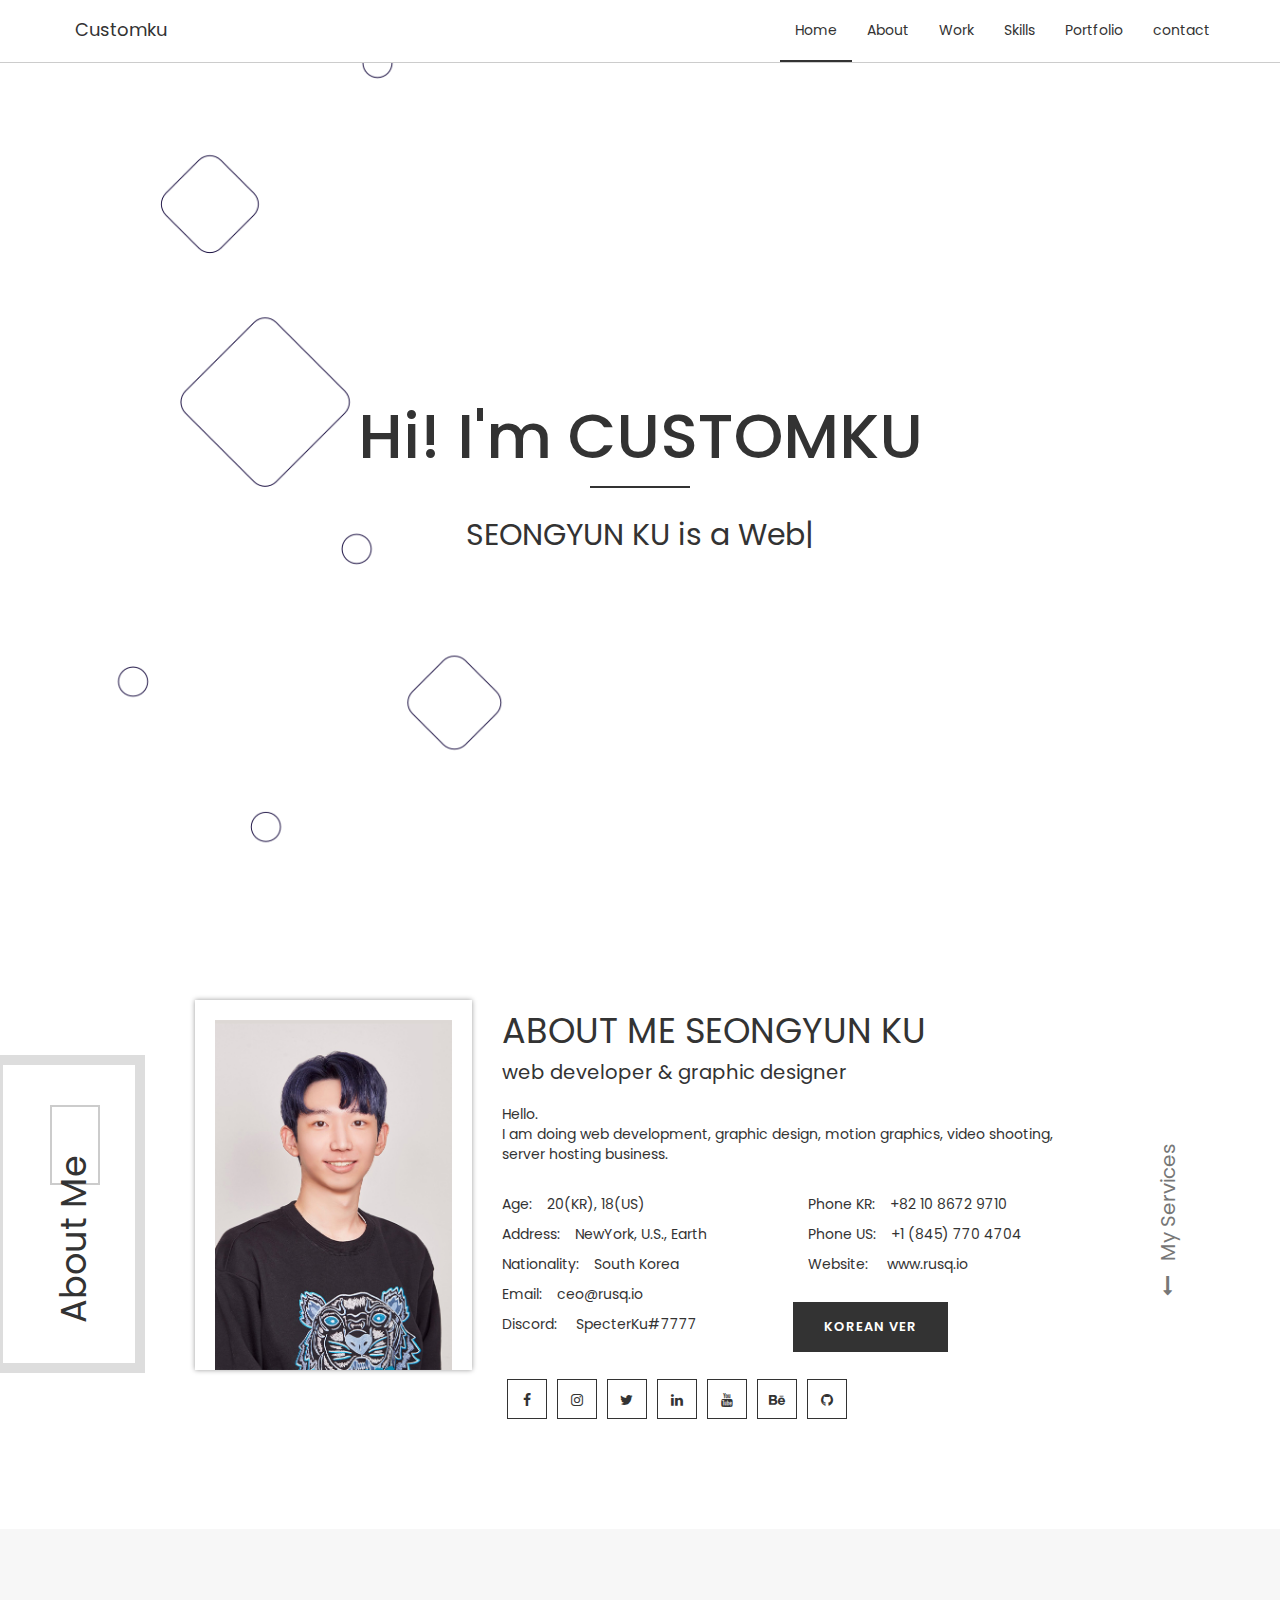
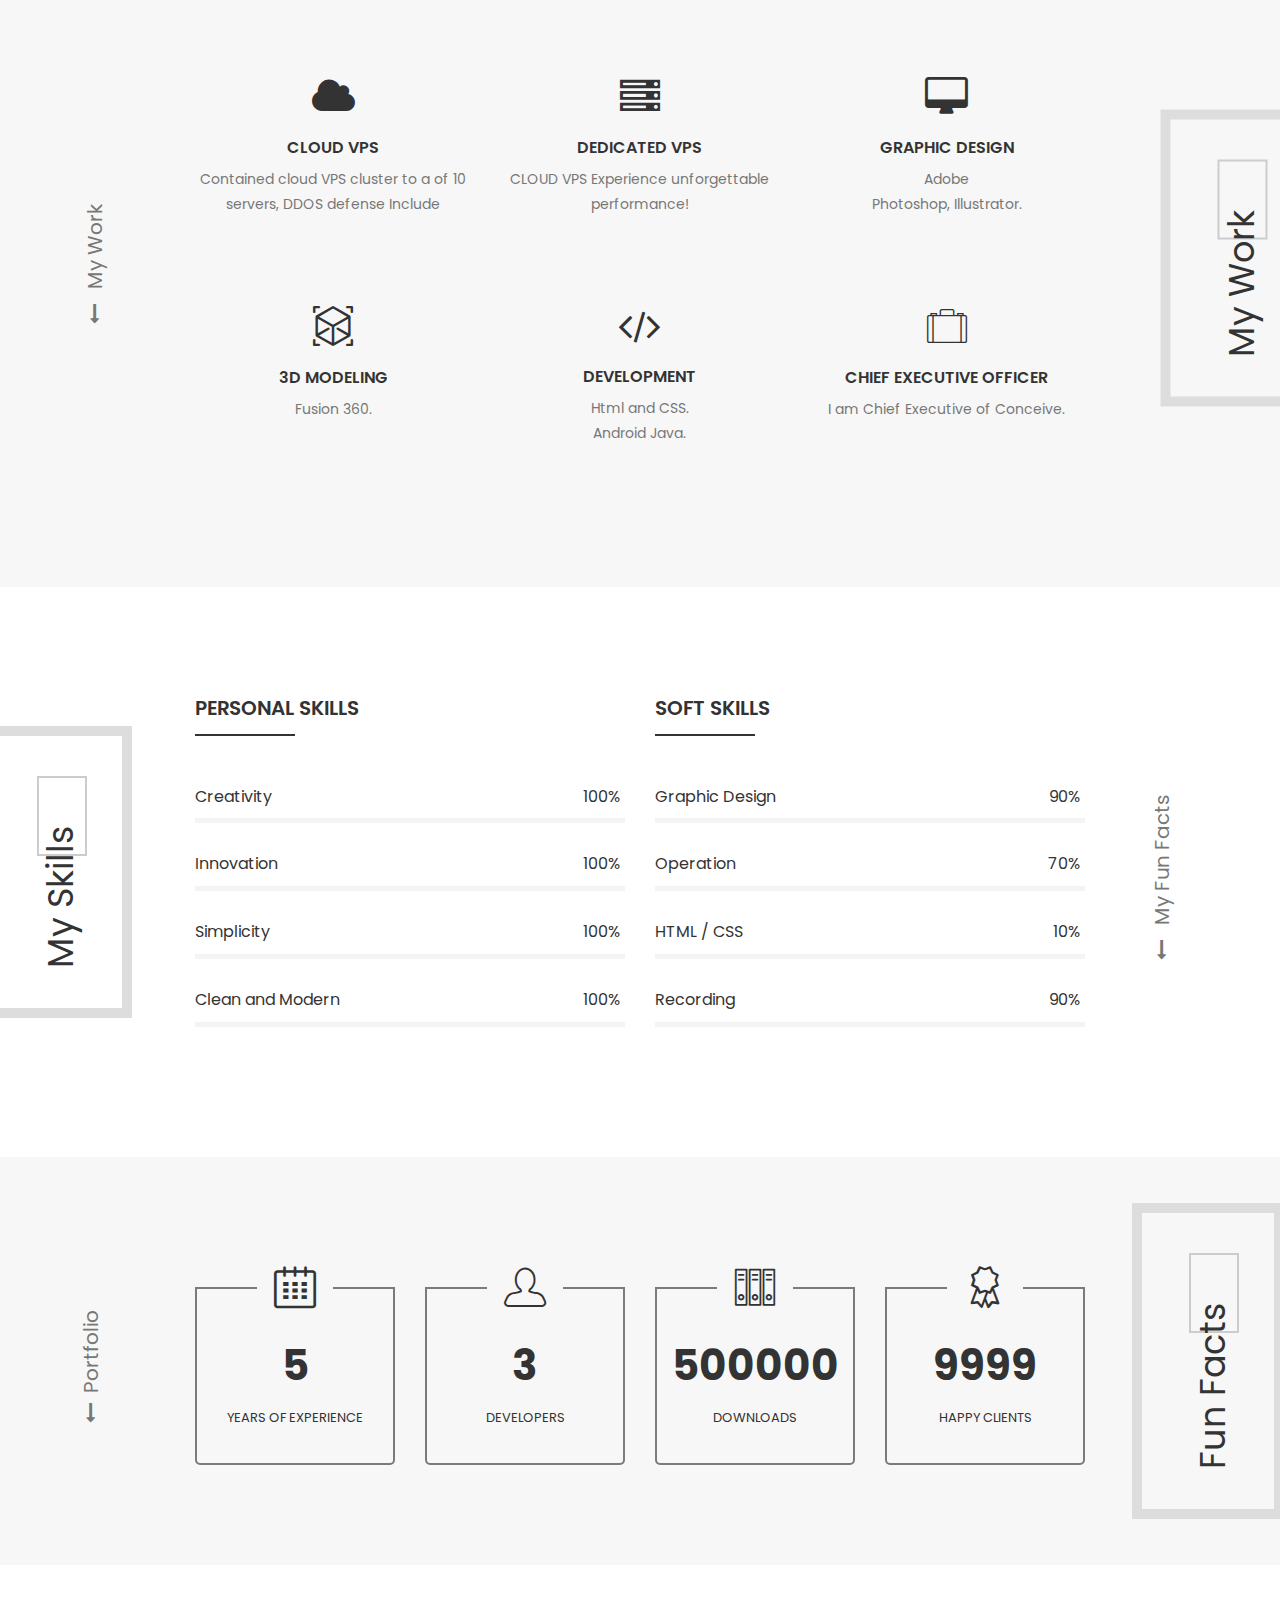
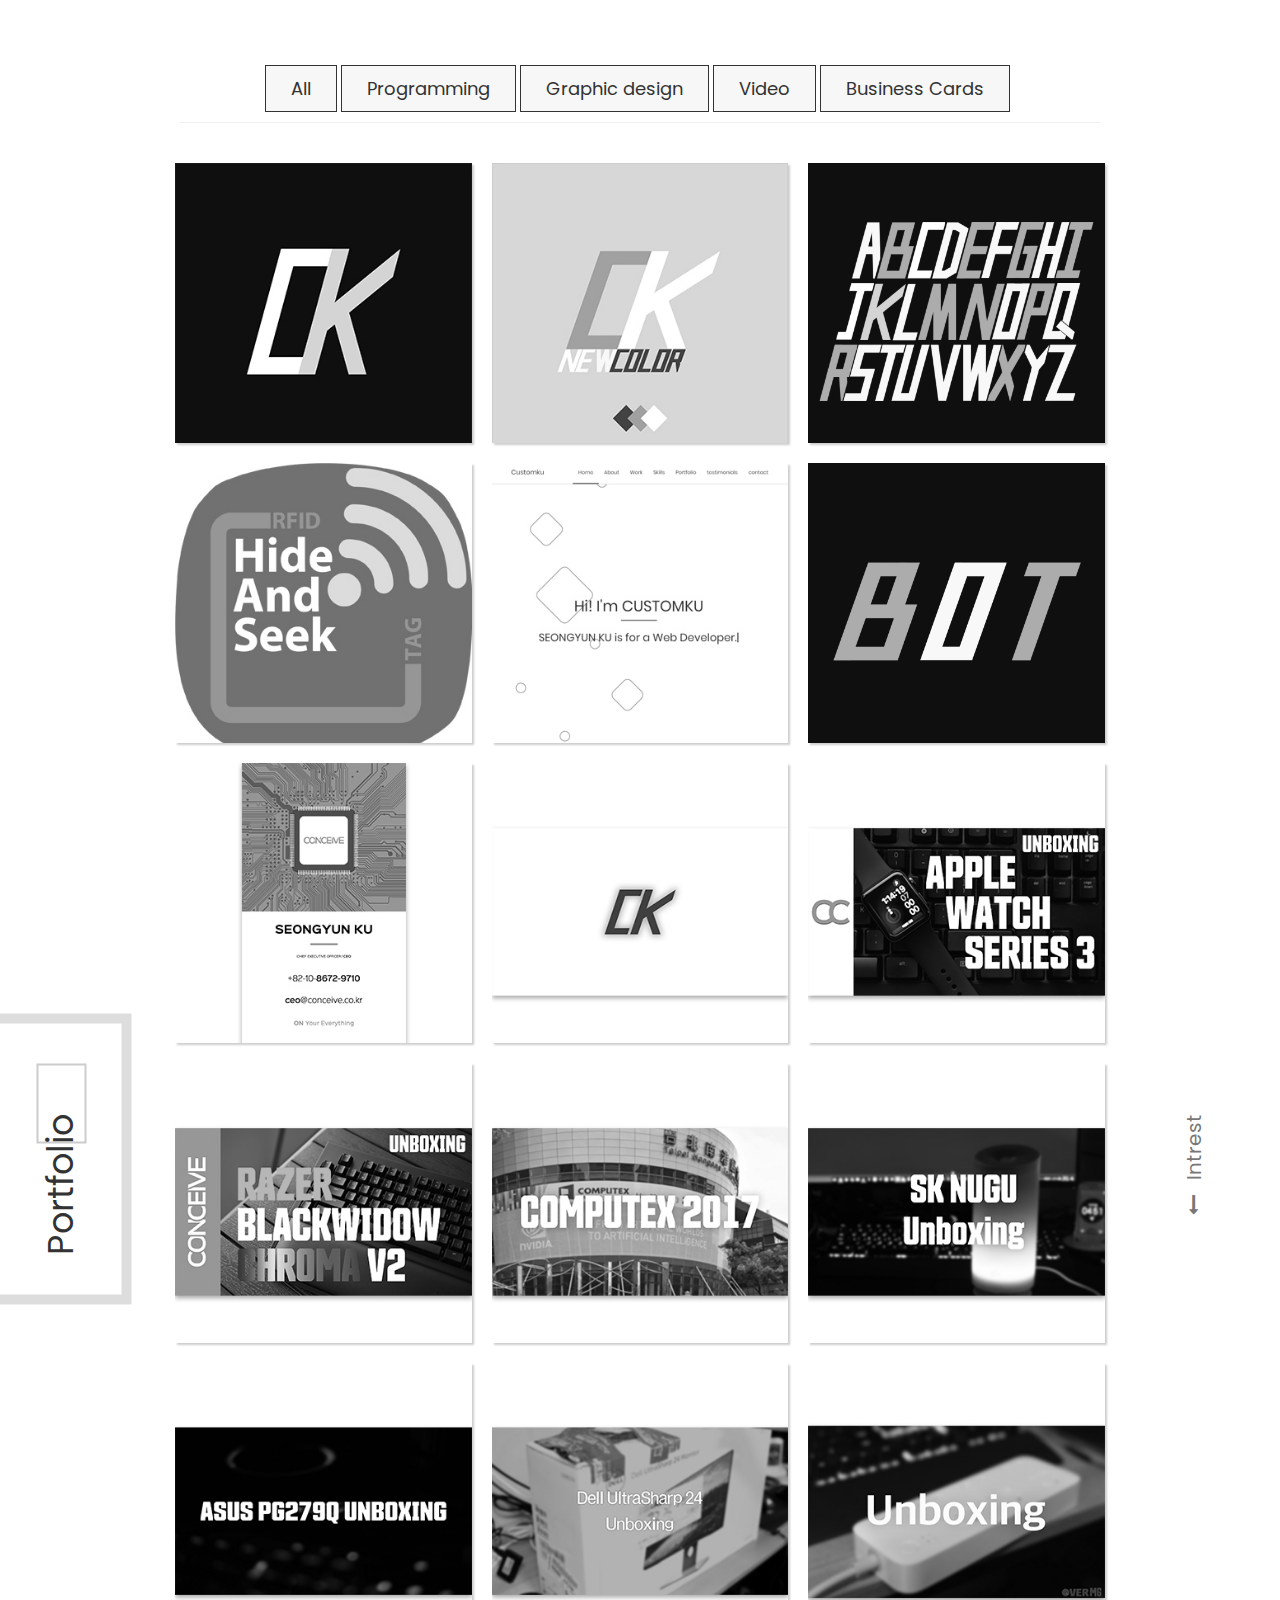
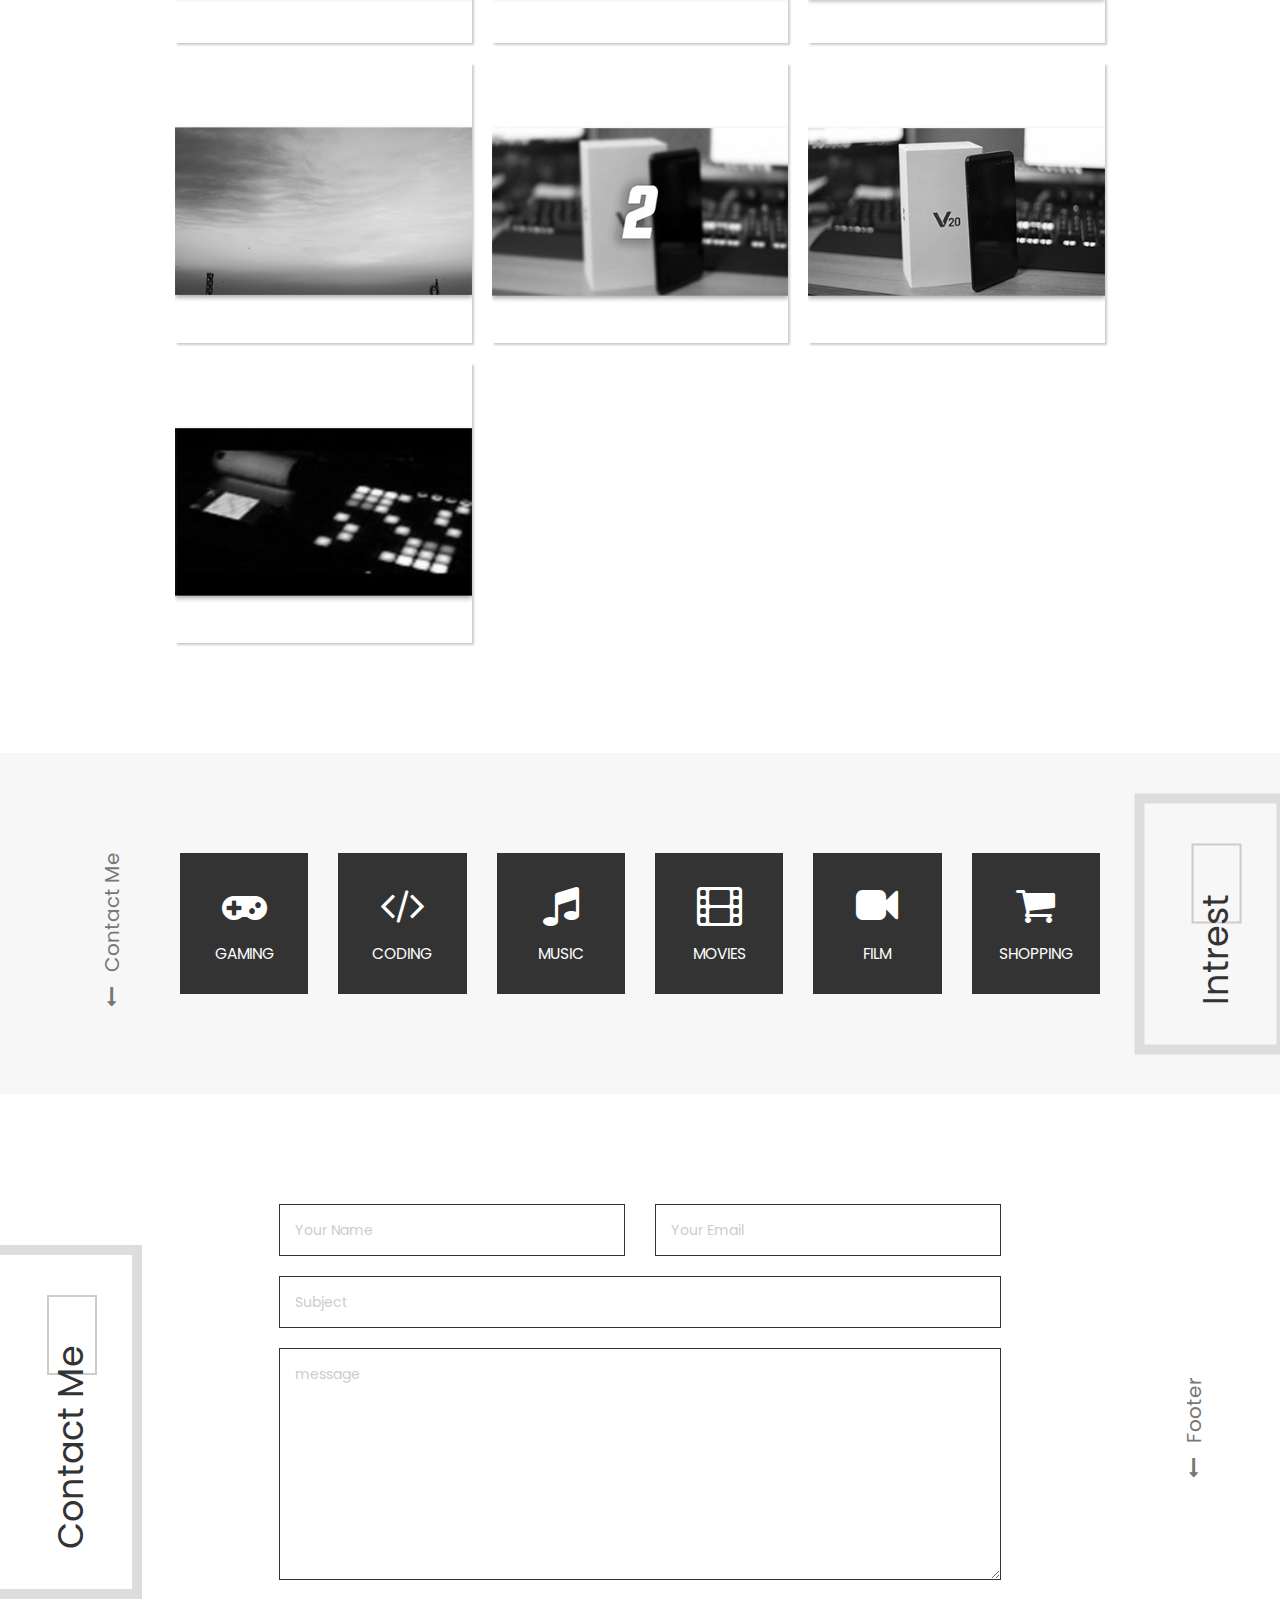
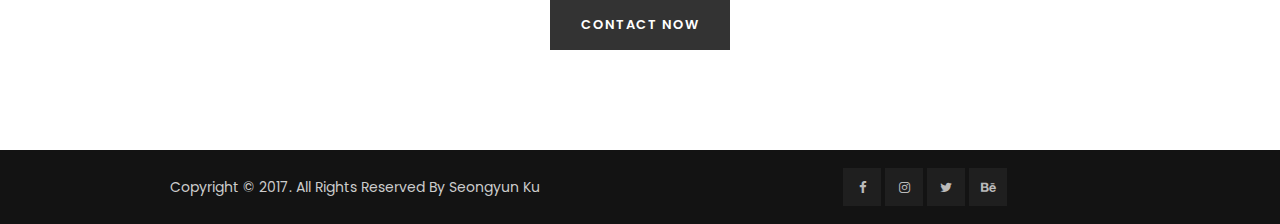
==== commit ead9a5e9: "update pf" ====
--- a/en/index.html
+++ b/en/index.html
@@ -117,7 +117,7 @@
 						<div class="col-sm-6 info-container">
 							<ul class="info list-unstyled">
 								<li>
-									<span>Age: </span>18(KR), 17(US)
+									<span>Age: </span>20(KR), 18(US)
 								</li>
 								<li>
 									<span>Address: </span>NewYork, U.S., Earth
@@ -130,7 +130,7 @@
 									<span>Email: </span>ceo@rusq.io
 								</li>
                                 <li>
-									<span>Discord: </span> CUSTOMKU#1134
+									<span>Discord: </span> SpecterKu#7777
 								</li>
 							</ul>
 						</div>
@@ -145,13 +145,10 @@
 								<li>
 									<span>Website: </span> www.rusq.io
 								</li>
-                                <li>
-									<span>Skype Business: </span> admin@customku.com
-								</li>
 							</ul>
 						</div>
 						<div class="hire-me-btn">
-							<a href="https://www.customku.com/kr/" class="more-btn mt-18">Korean Ver</a>
+							<a href="https://www.specterku.me/kr/" class="more-btn mt-18">Korean Ver</a>
 						</div>
 						<ul class="list-unstyled social-links">
 							<li class="li-social-links">
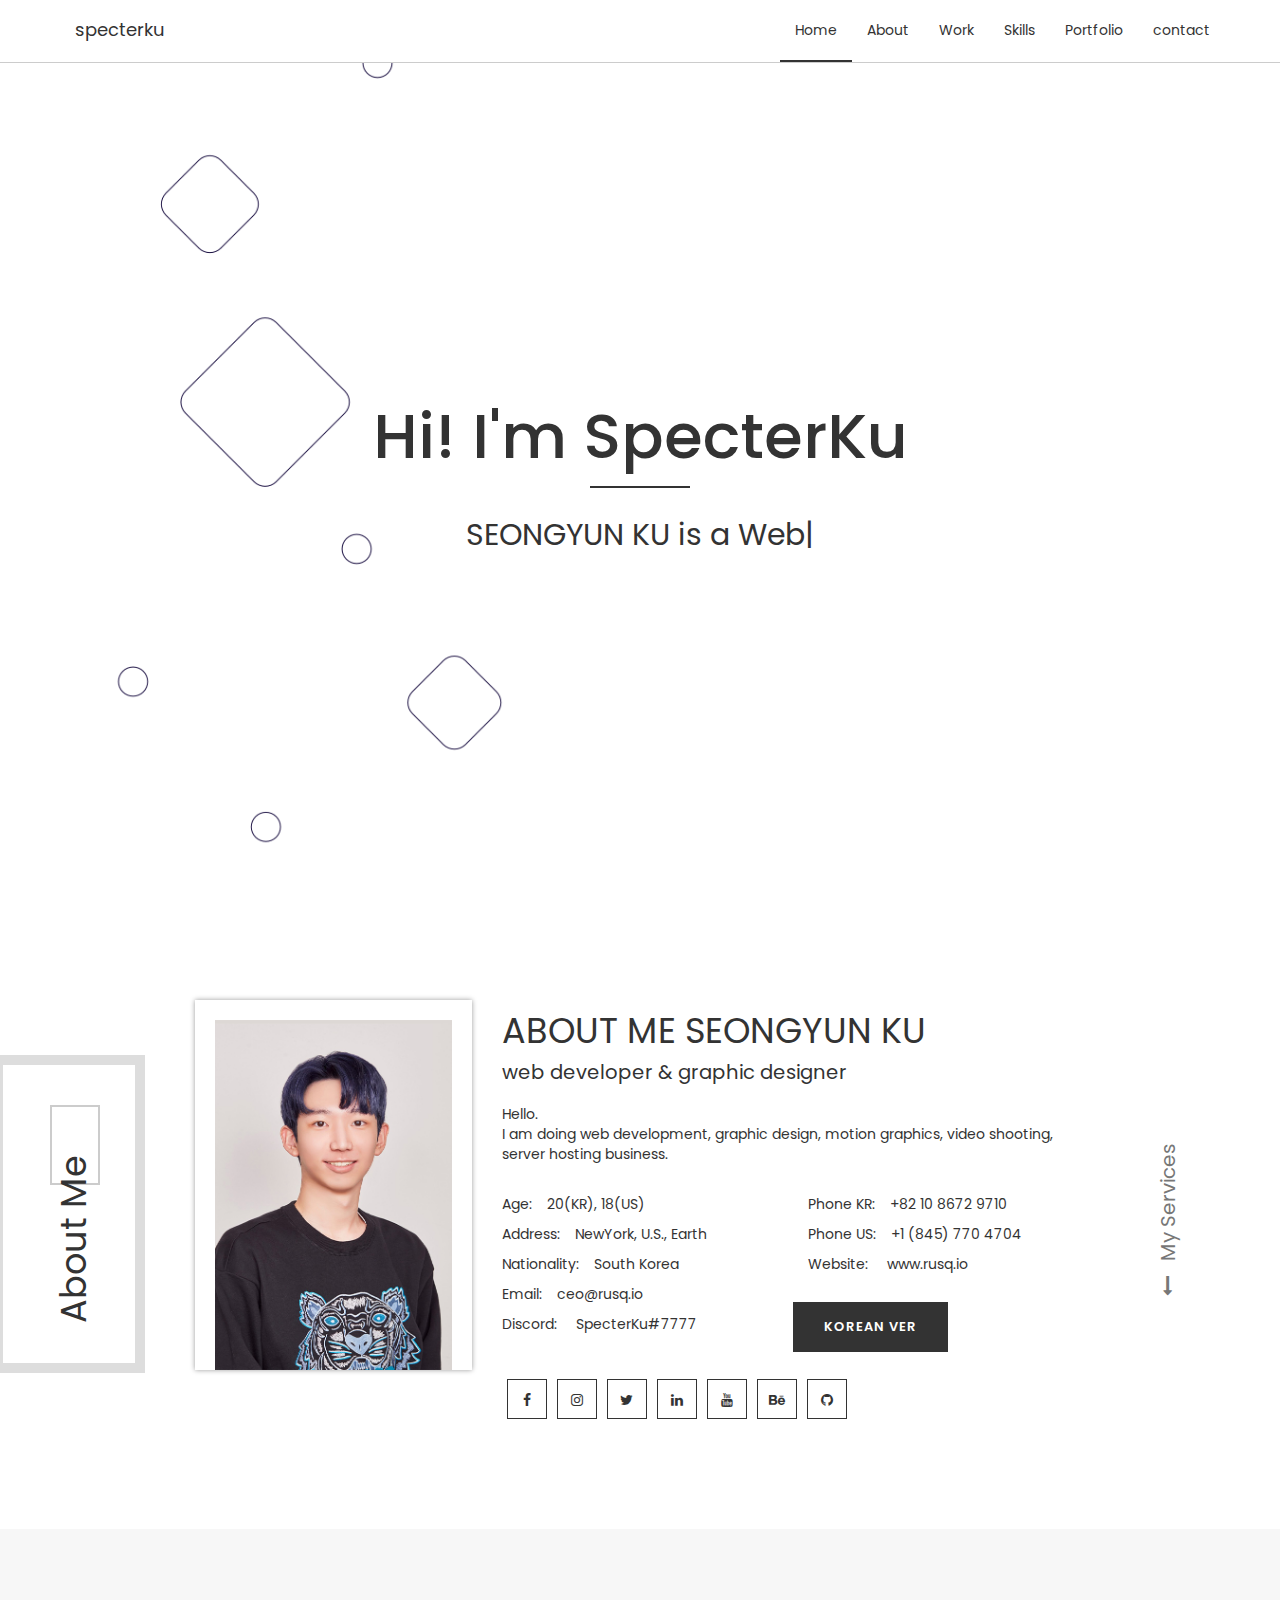
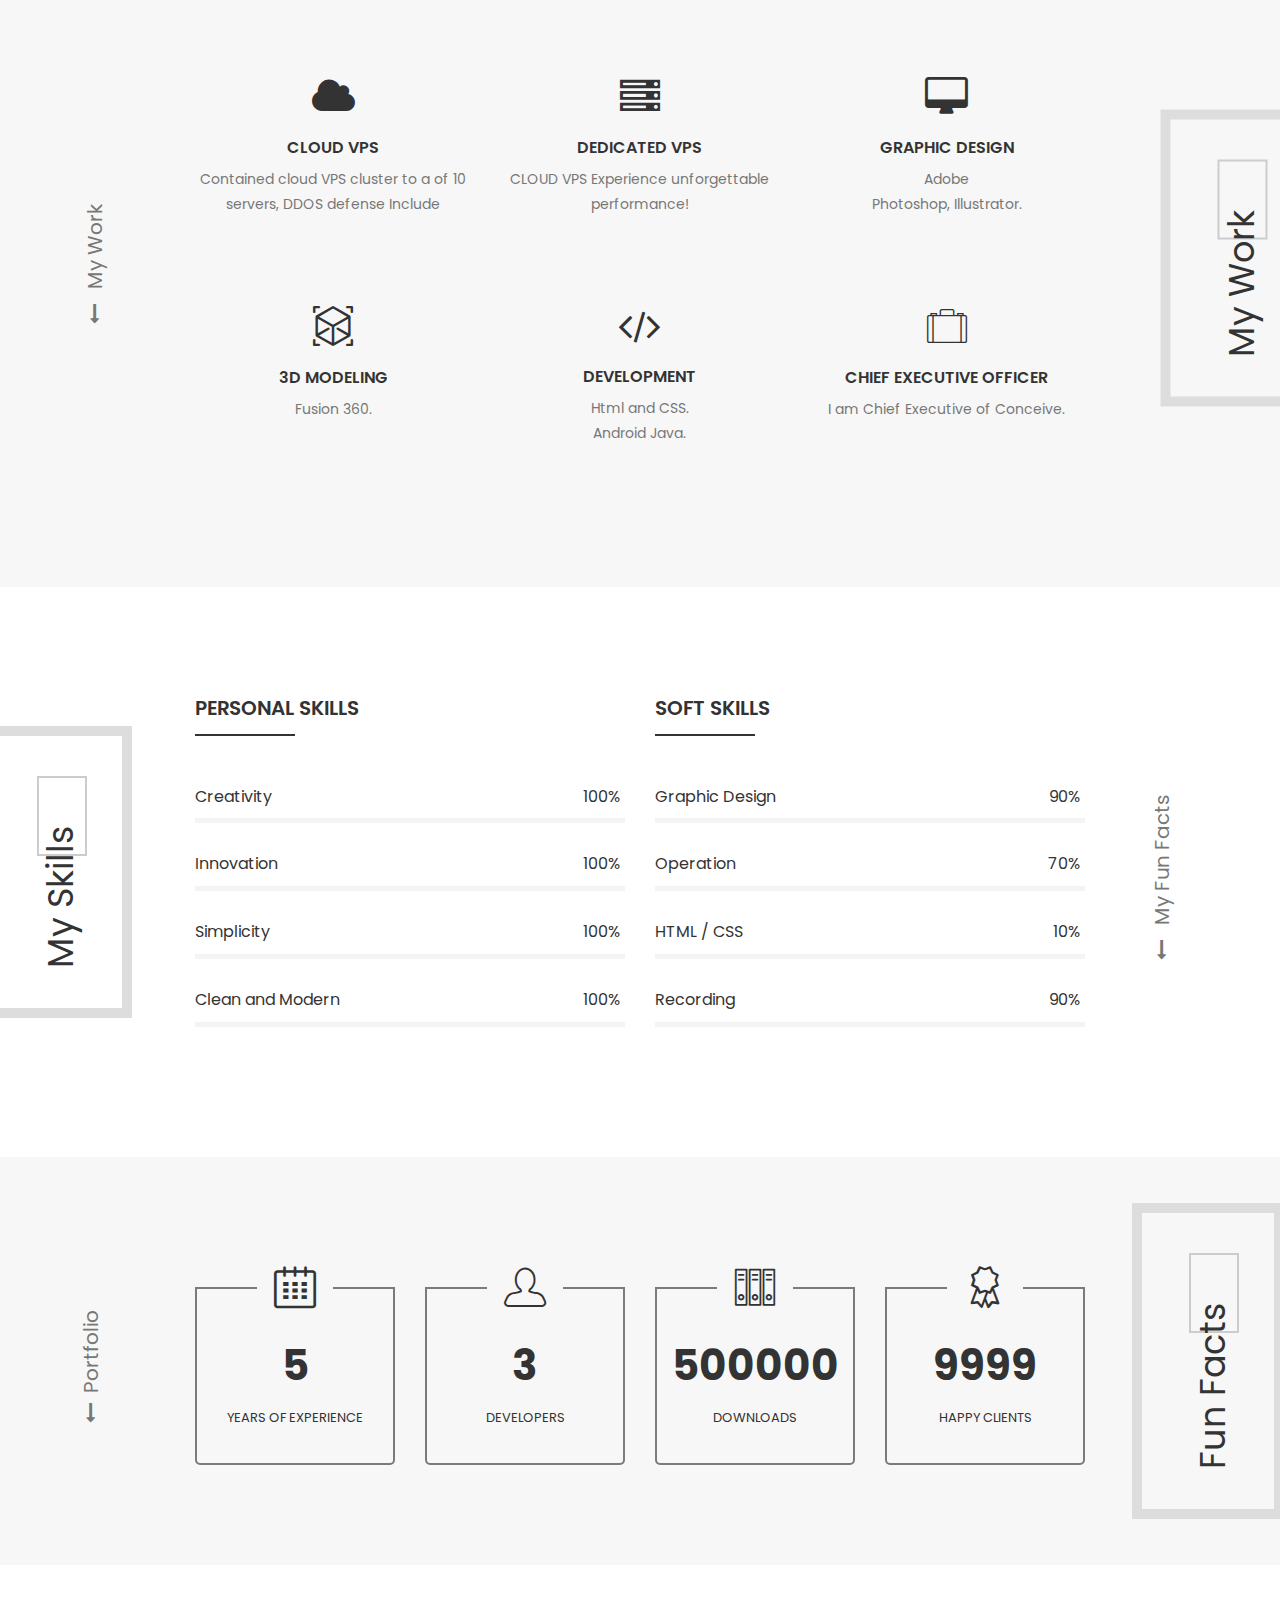
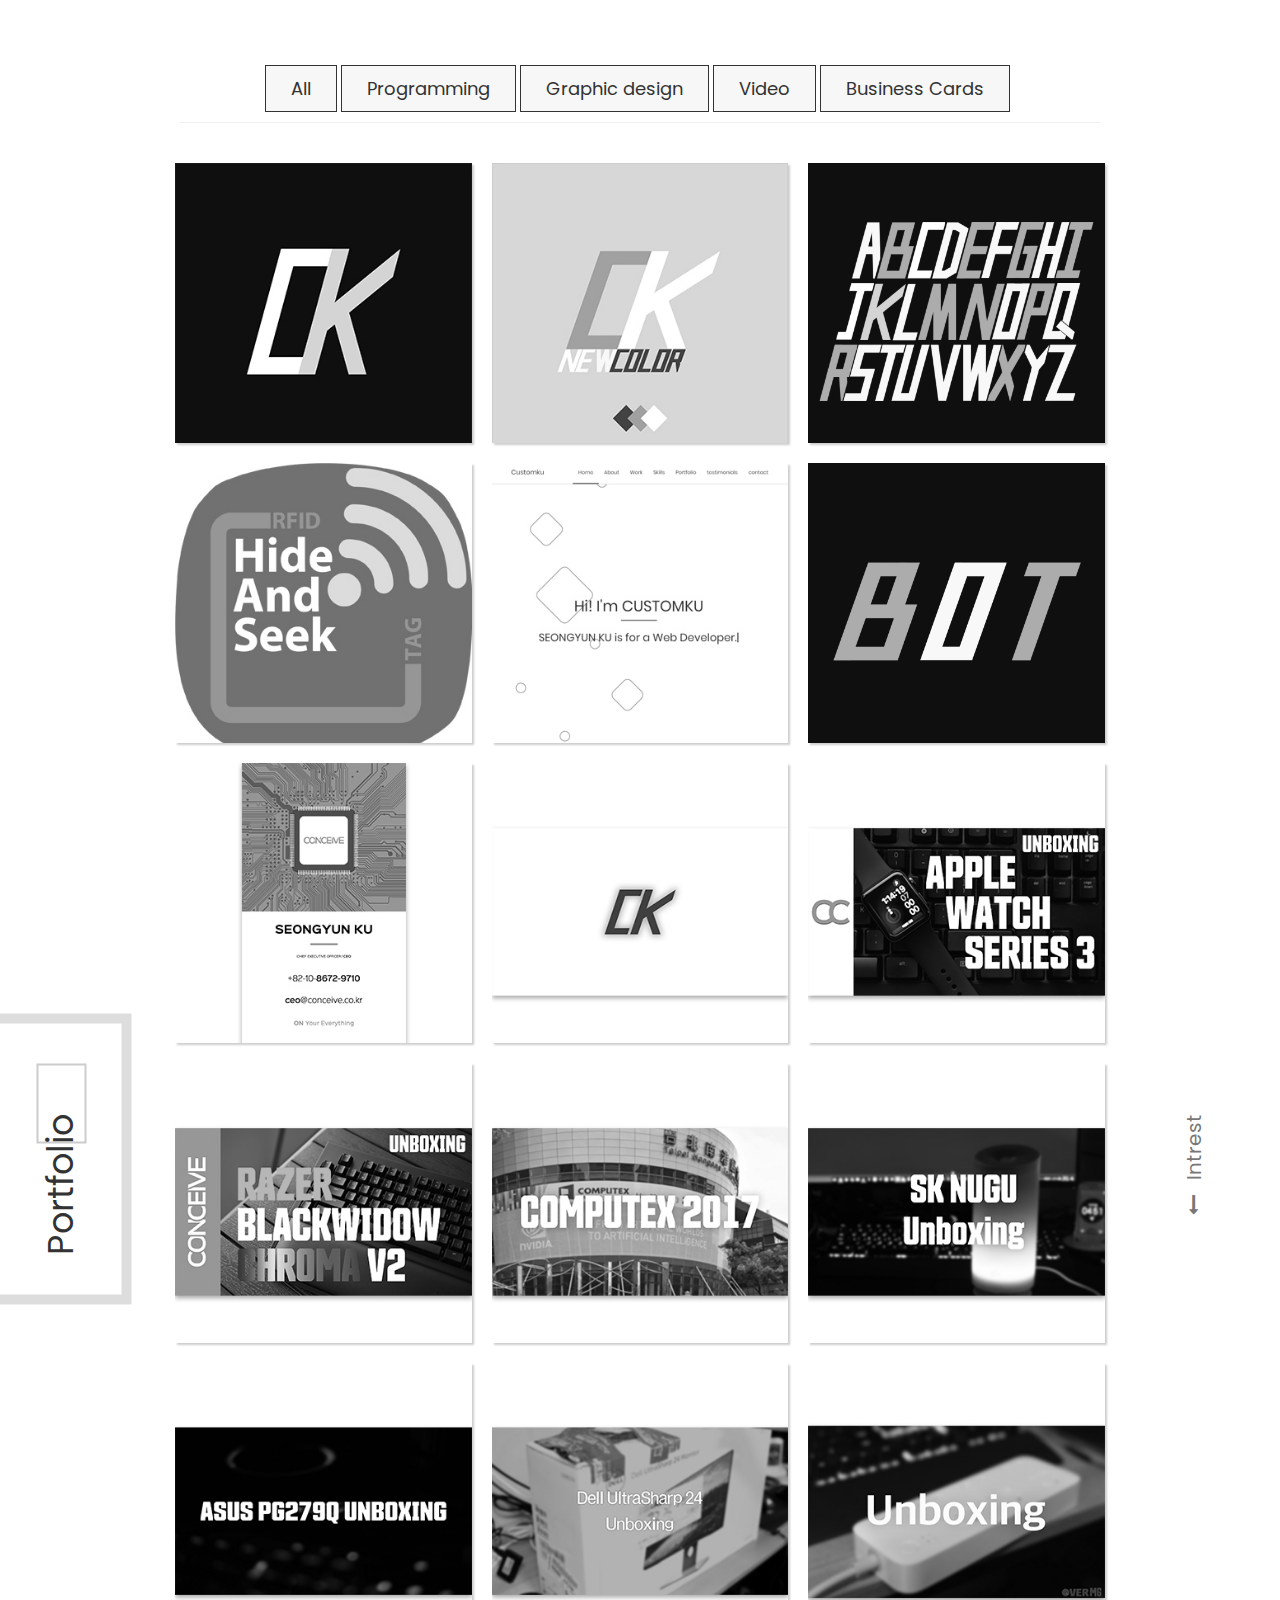
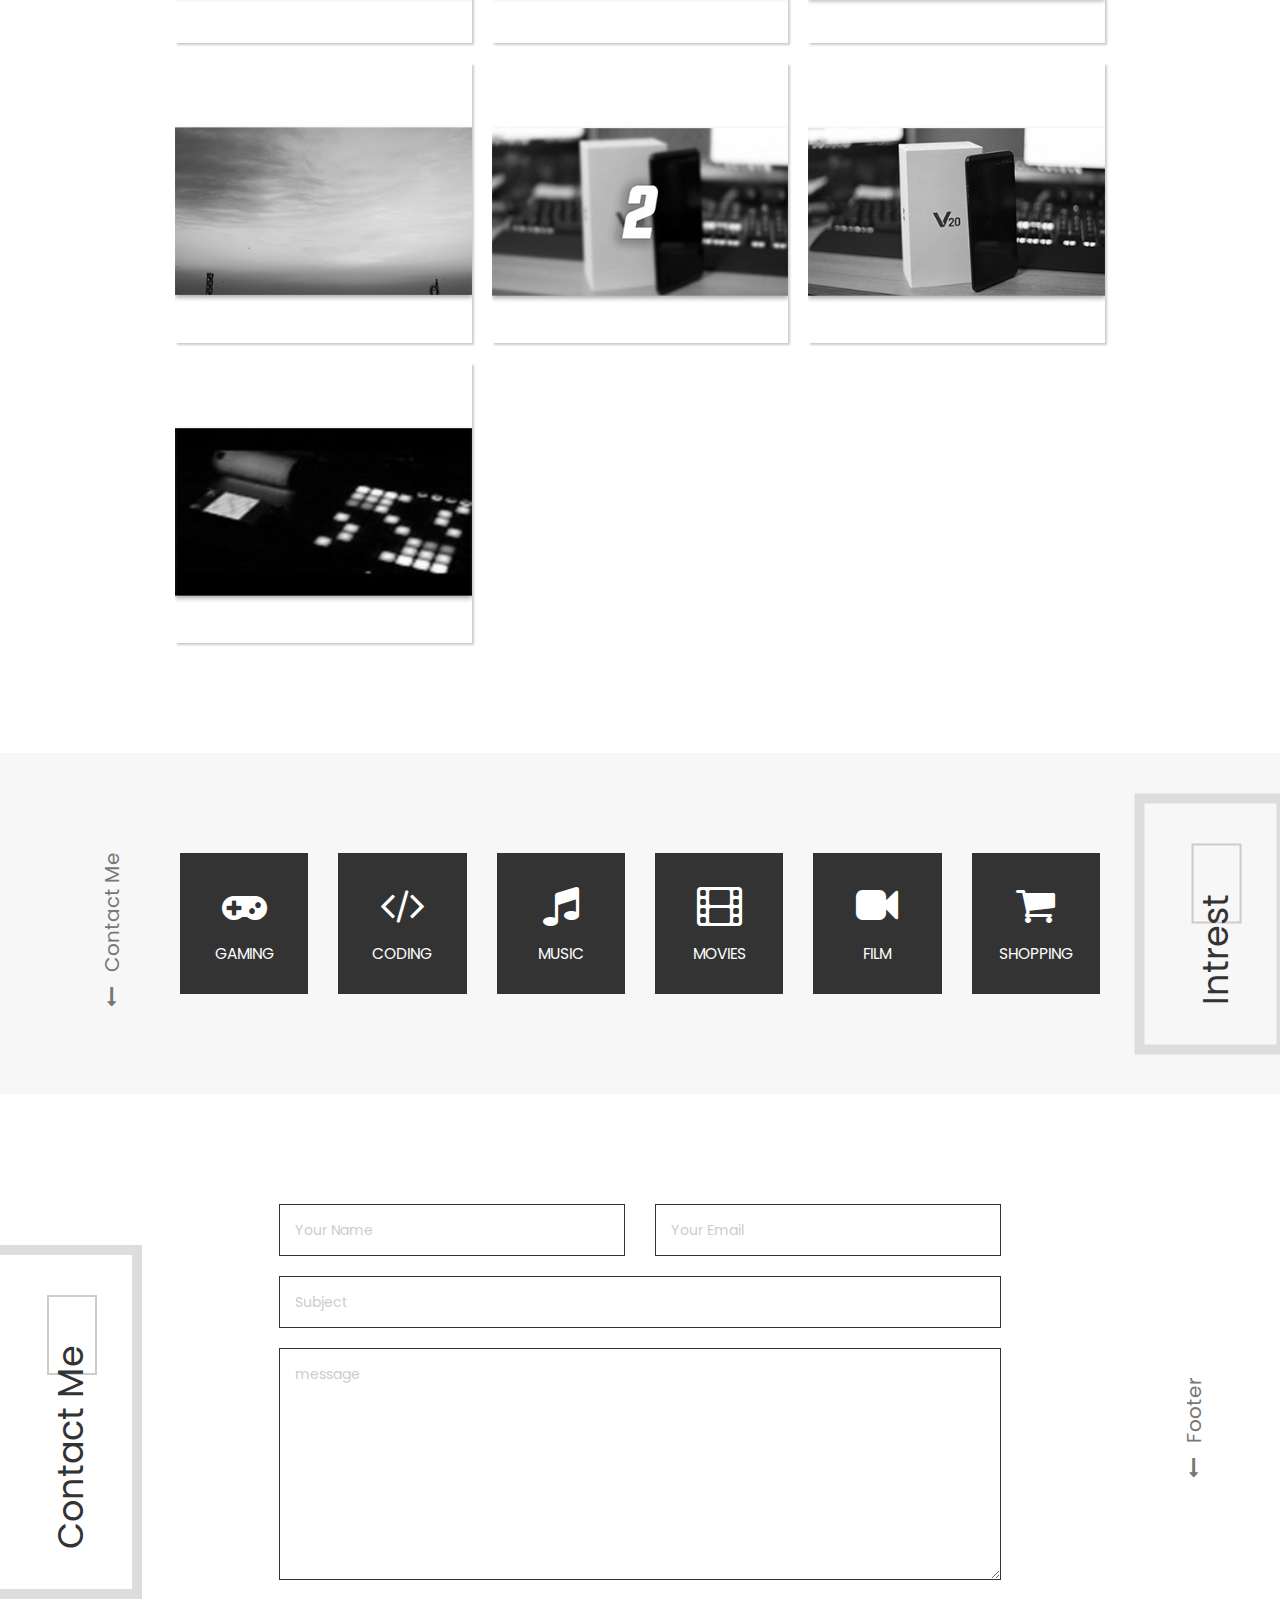
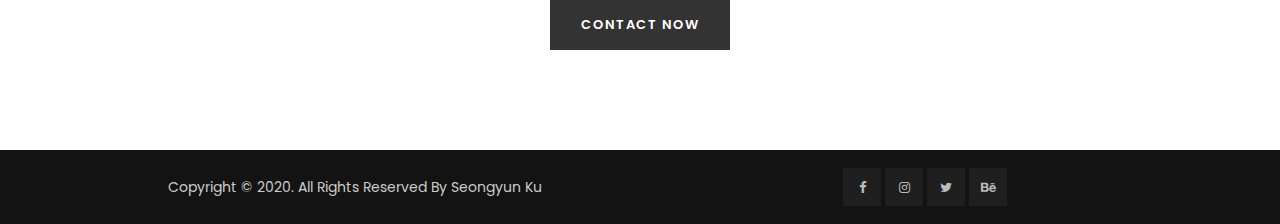
==== commit ea16a64a: "update icon" ====
--- a/en/index.html
+++ b/en/index.html
@@ -7,10 +7,10 @@
       <!-- IE Compatibility Meta -->
       <meta http-equiv="X-UA-Compatible" content="IE=edge">
       <!-- Page Title -->
-      <title>CUSTOMKU's Portfolio</title>
+      <title>SpecterKu's Portfolio</title>
 
       <!-- Favicon -->
-      <link rel="shortcut icon" href="images/webicon1_ZvZ_icon.ico"> 
+      <link rel="shortcut icon" href="images/webicon1_DVk_icon.ico"> 
 
       <!-- Bootstrap Stylesheet -->
       <link rel="stylesheet" href="css/bootstrap.css">
@@ -48,7 +48,7 @@
                 <span class="icon-bar"></span>
                 <span class="icon-bar"></span>
               </button>
-              <a class="navbar-brand" href="https://www.customku.com">Customku</a>
+              <a class="navbar-brand" href="https://www.customku.com">specterku</a>
             </div>
             <div class="collapse navbar-collapse" id="navbar">
               <ul class="nav navbar-nav navbar-right">
@@ -77,7 +77,7 @@
             
             <div class="header-2-content">
               <div class="col-md-7 col-sm-12">
-                <h1 class="has-line-center">Hi! I'm CUSTOMKU</h1>
+                <h1 class="has-line-center">Hi! I'm SpecterKu</h1>
                 <h3 class="mb-20">SEONGYUN KU is <span class="element"></span></h3>
 				</div>
               </div>
@@ -894,7 +894,7 @@
           <div class="footer-bottom">
              <div class="container">
              	<div class="col-md-6 col-sm-12">
-                	<div class="copyright-text">Copyright © 2017. All Rights Reserved By <a href="https://themeforest.net/user/lightlabs/portfolio">Seongyun Ku</a></div>
+                	<div class="copyright-text">Copyright © 2020. All Rights Reserved By <a href="https://themeforest.net/user/lightlabs/portfolio">Seongyun Ku</a></div>
                 </div>
                 <div class="col-md-6 col-sm-12">
                 	<ul class="social-links">
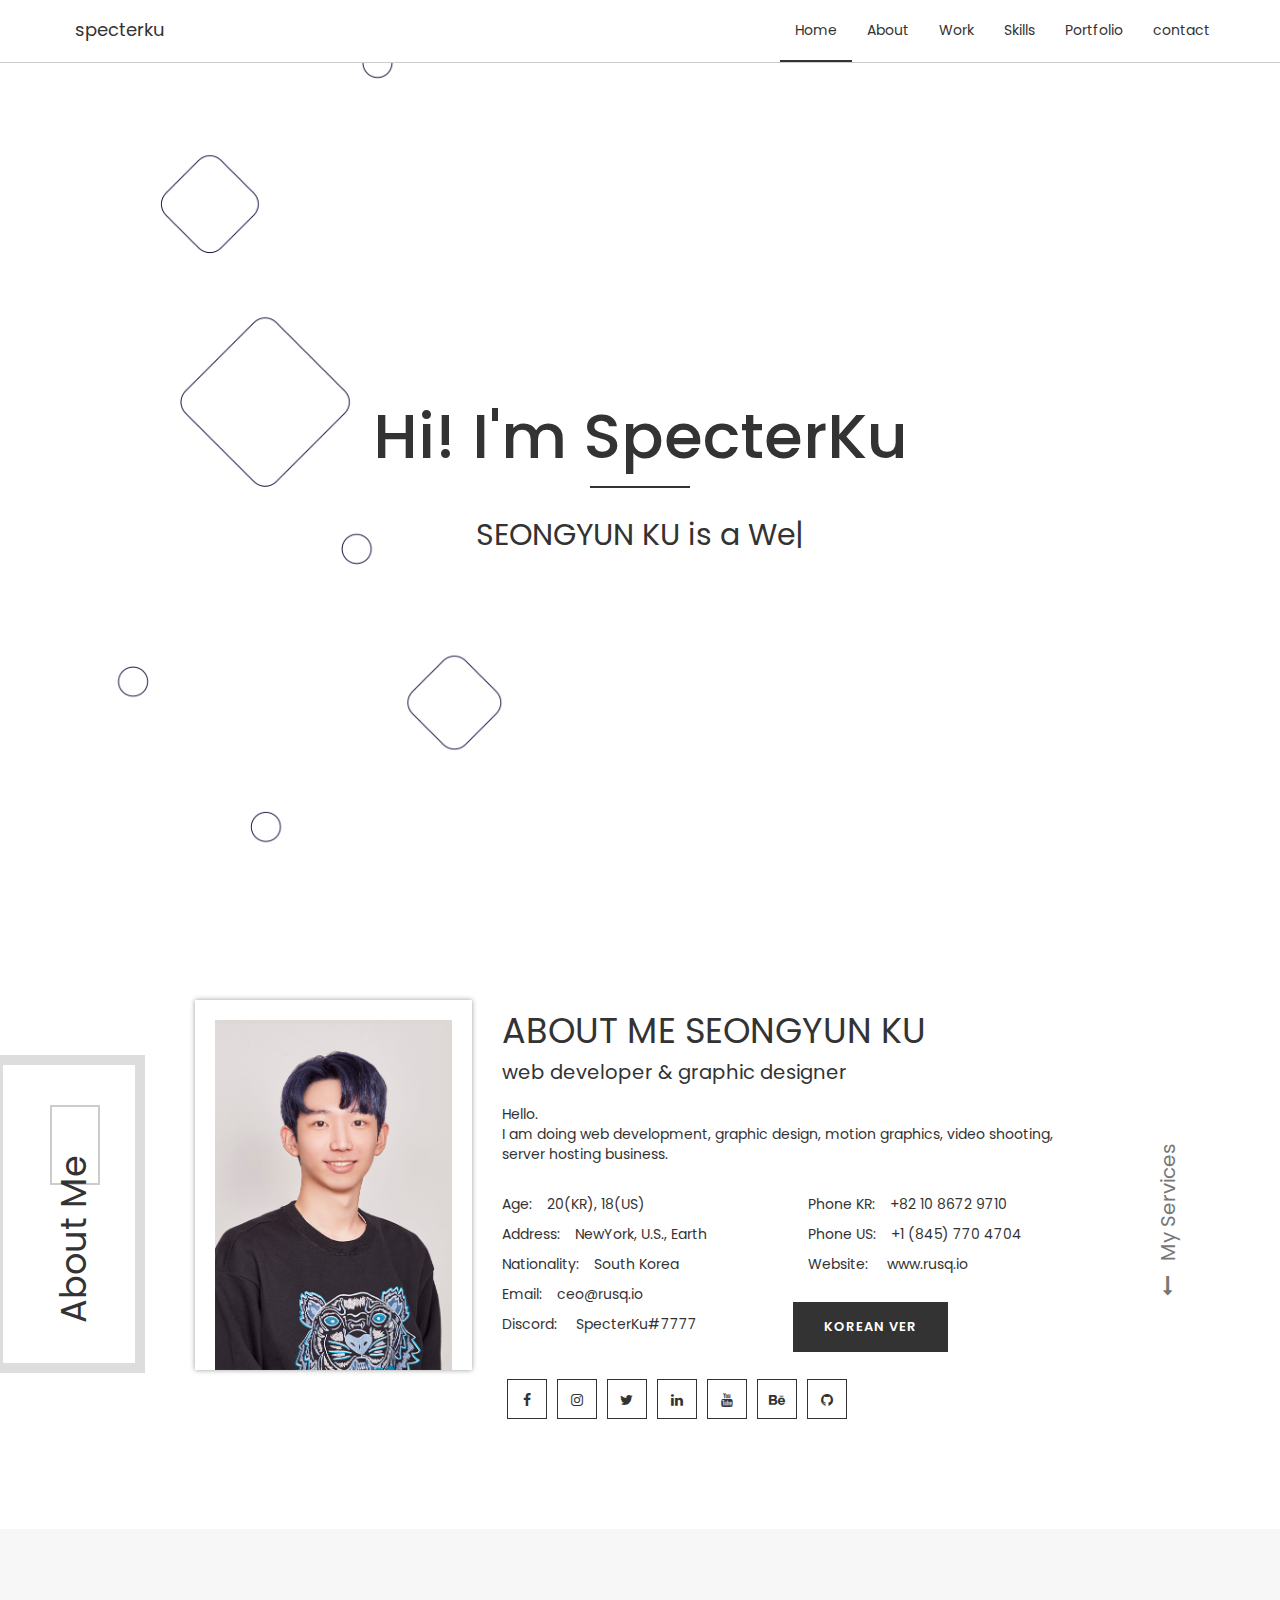
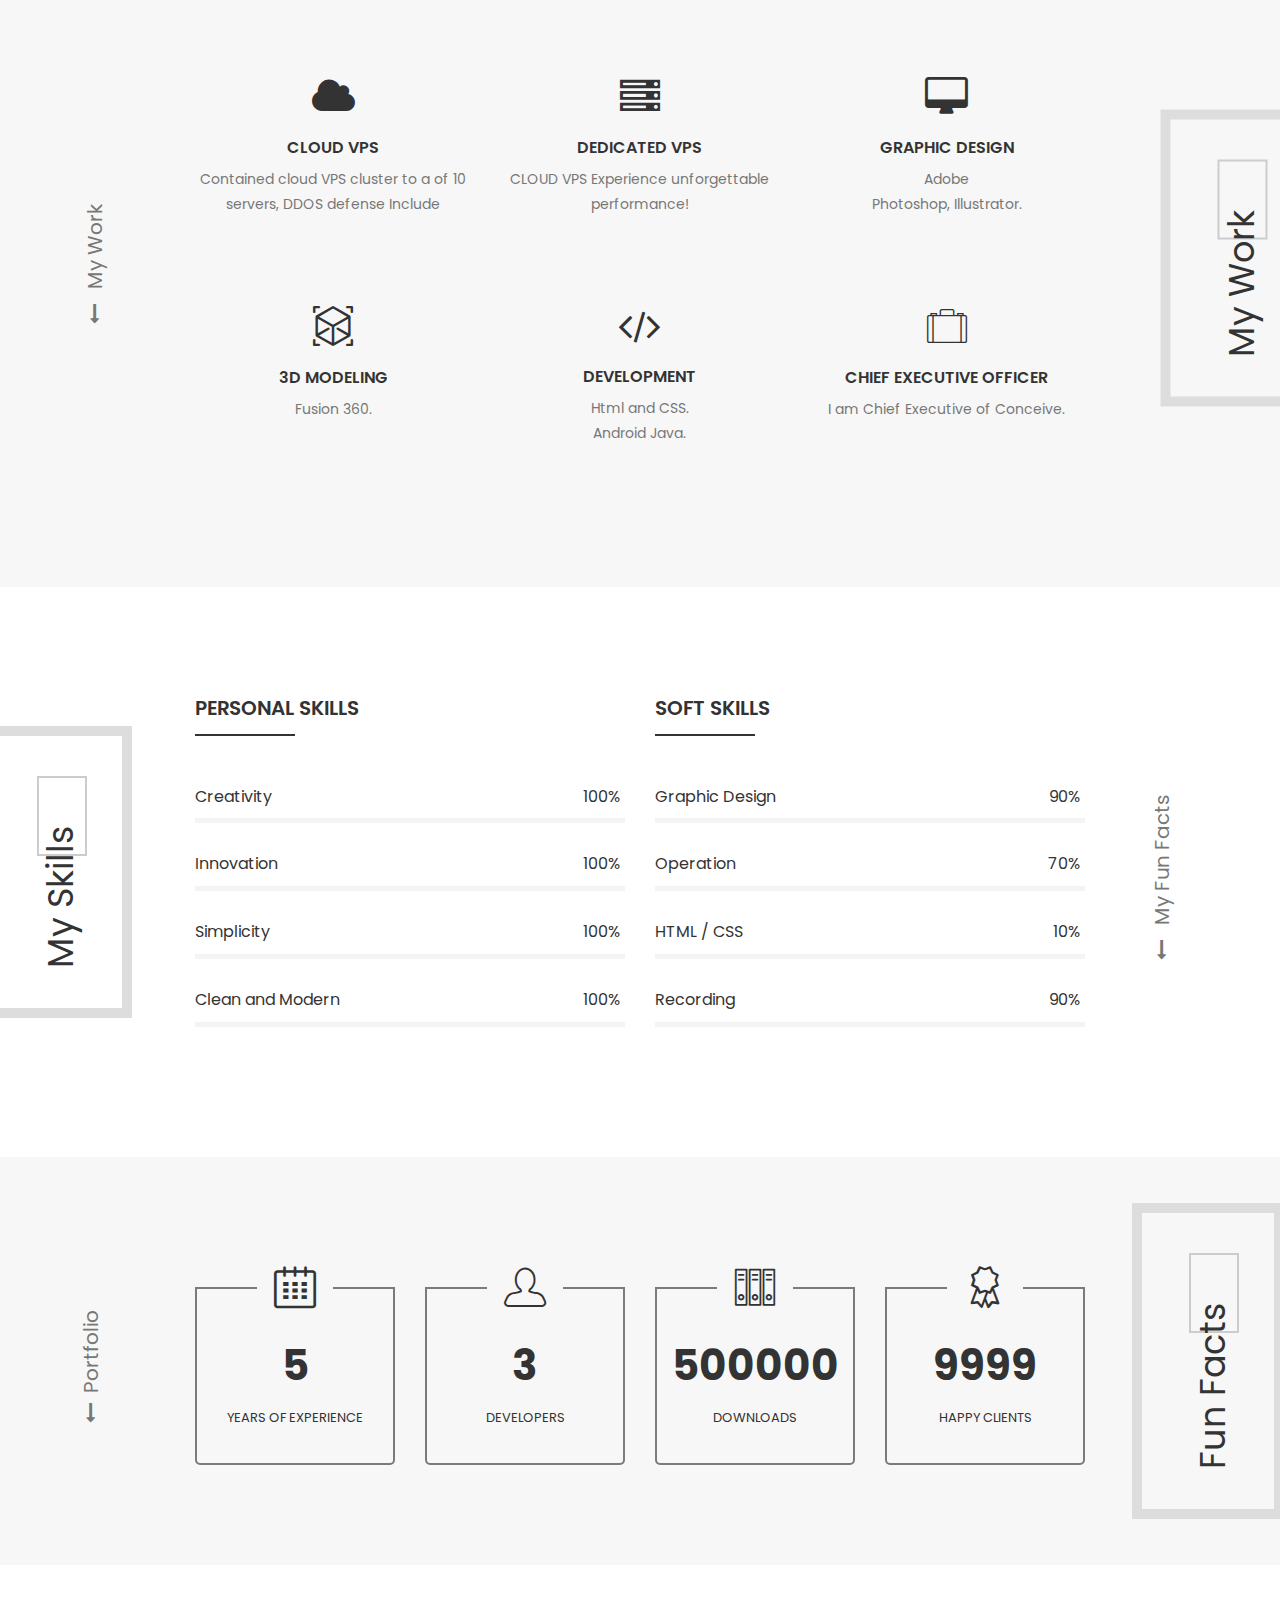
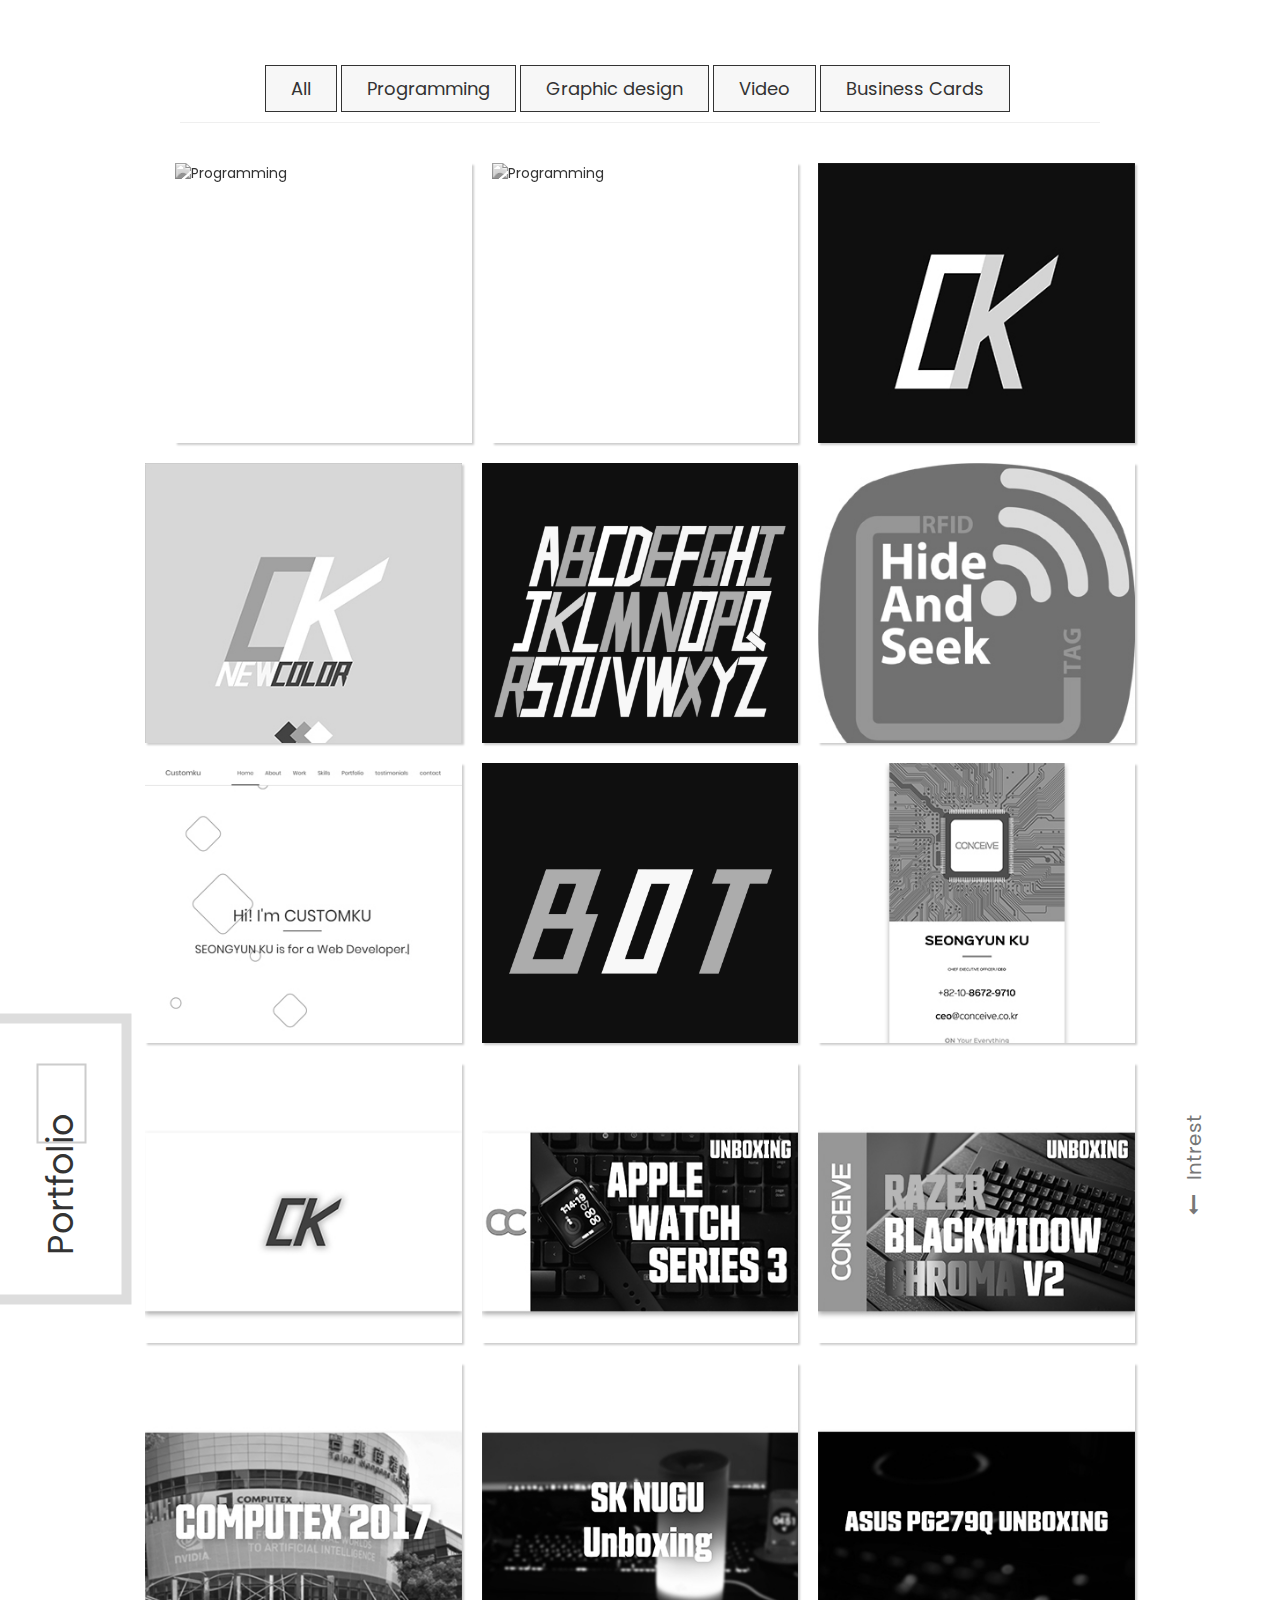
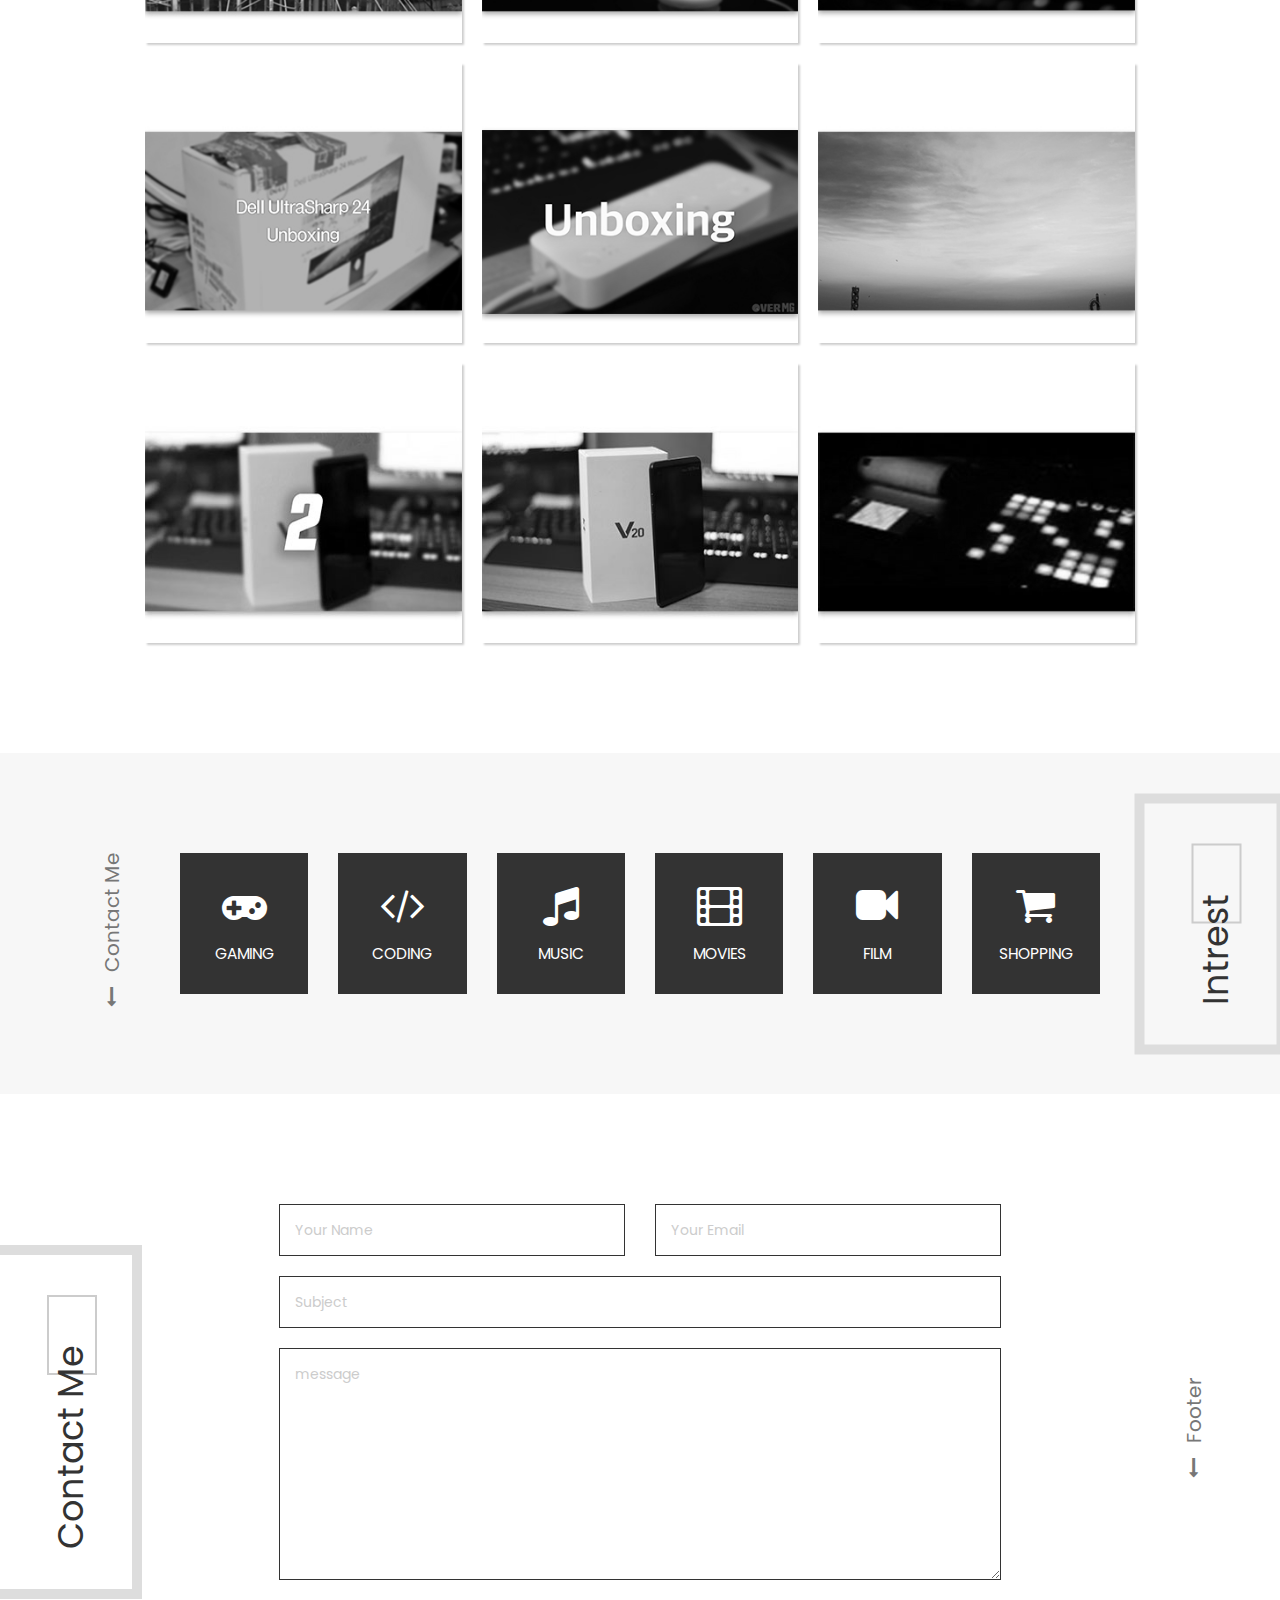
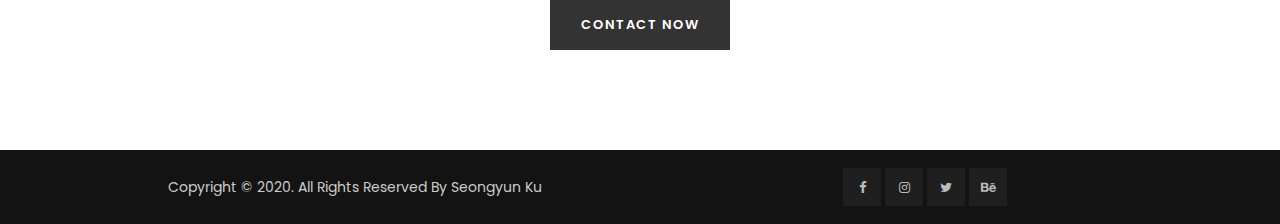
==== commit 3a9ef52a: "update on works" ====
--- a/en/index.html
+++ b/en/index.html
@@ -152,10 +152,10 @@
 						</div>
 						<ul class="list-unstyled social-links">
 							<li class="li-social-links">
-								<a href="https://www.facebook.com/customku1" target="_blank" data-tootik="Facebook"><i class="fa fa-facebook" aria-hidden="true"></i></a>
+								<a href="https://www.facebook.com/specterku" target="_blank" data-tootik="Facebook"><i class="fa fa-facebook" aria-hidden="true"></i></a>
 							</li>
                             <li class="li-social-links">
-								<a href="https://www.instagram.com/customku/?hl=ko" target="_blank" data-tootik="Instagram"><i class="fa fa-instagram" aria-hidden="true"></i></a>
+								<a href="https://www.instagram.com/specter_universe/" target="_blank" data-tootik="Instagram"><i class="fa fa-instagram" aria-hidden="true"></i></a>
 							</li>
 							<li class="li-social-links">
 								<a href="https://twitter.com/KuSeongyun" target="_blank" data-tootik="Twitter"><i class="fa fa-twitter" aria-hidden="true"></i></a>
@@ -475,6 +475,44 @@
                             <li><button class="filter-button" data-filter="Business-cards">Business Cards</button></li>
 					    </ul>
 					 </nav>
+                        
+                    
+                    <!-- gallery items -->
+					 <div id="Container" class="row">
+					    <!-- Item in apps category -->
+					    <div class="mix col-sm-4 col-xs-12 filter Graphic-design" data-my-order="1">
+					       <a href="https://about.amondieudrinktest.com" target="blank" title="Programming">
+					          <div class="item">
+					             <img src="images/portfolio/work-21.jpg" alt="Programming">
+					             <div class="info">
+					                <div class="content">
+					                   <h4>Amondieu Drink Test</h4>
+					                   <p><br>Personality test with a balance game.</p>
+                                        <p>July, 2020</p>
+					                </div>
+					             </div>
+					          </div>
+					       </a>
+					    </div><!-- end item -->
+                         
+                        <!-- gallery items -->
+					 <div id="Container" class="row">
+					    <!-- Item in apps category -->
+					    <div class="mix col-sm-4 col-xs-12 filter Programming" data-my-order="2">
+					       <a href="https://rusq.io/hackforinclusion/index.html" target="blank" title="Programming">
+					          <div class="item">
+					             <img src="images/portfolio/work-20.jpg" alt="Programming">
+					             <div class="info">
+					                <div class="content">
+					                   <h4>MIT Hack for inclusion - Pangaea</h4>
+					                   <p><br>Prototype website created for MIT Hackathon.</p>
+                                        <p>Feb, 2020</p>
+					                </div>
+					             </div>
+					          </div>
+					       </a>
+					    </div><!-- end item -->
+                    
 
 					 <!-- gallery items -->
 					 <div id="Container" class="row">
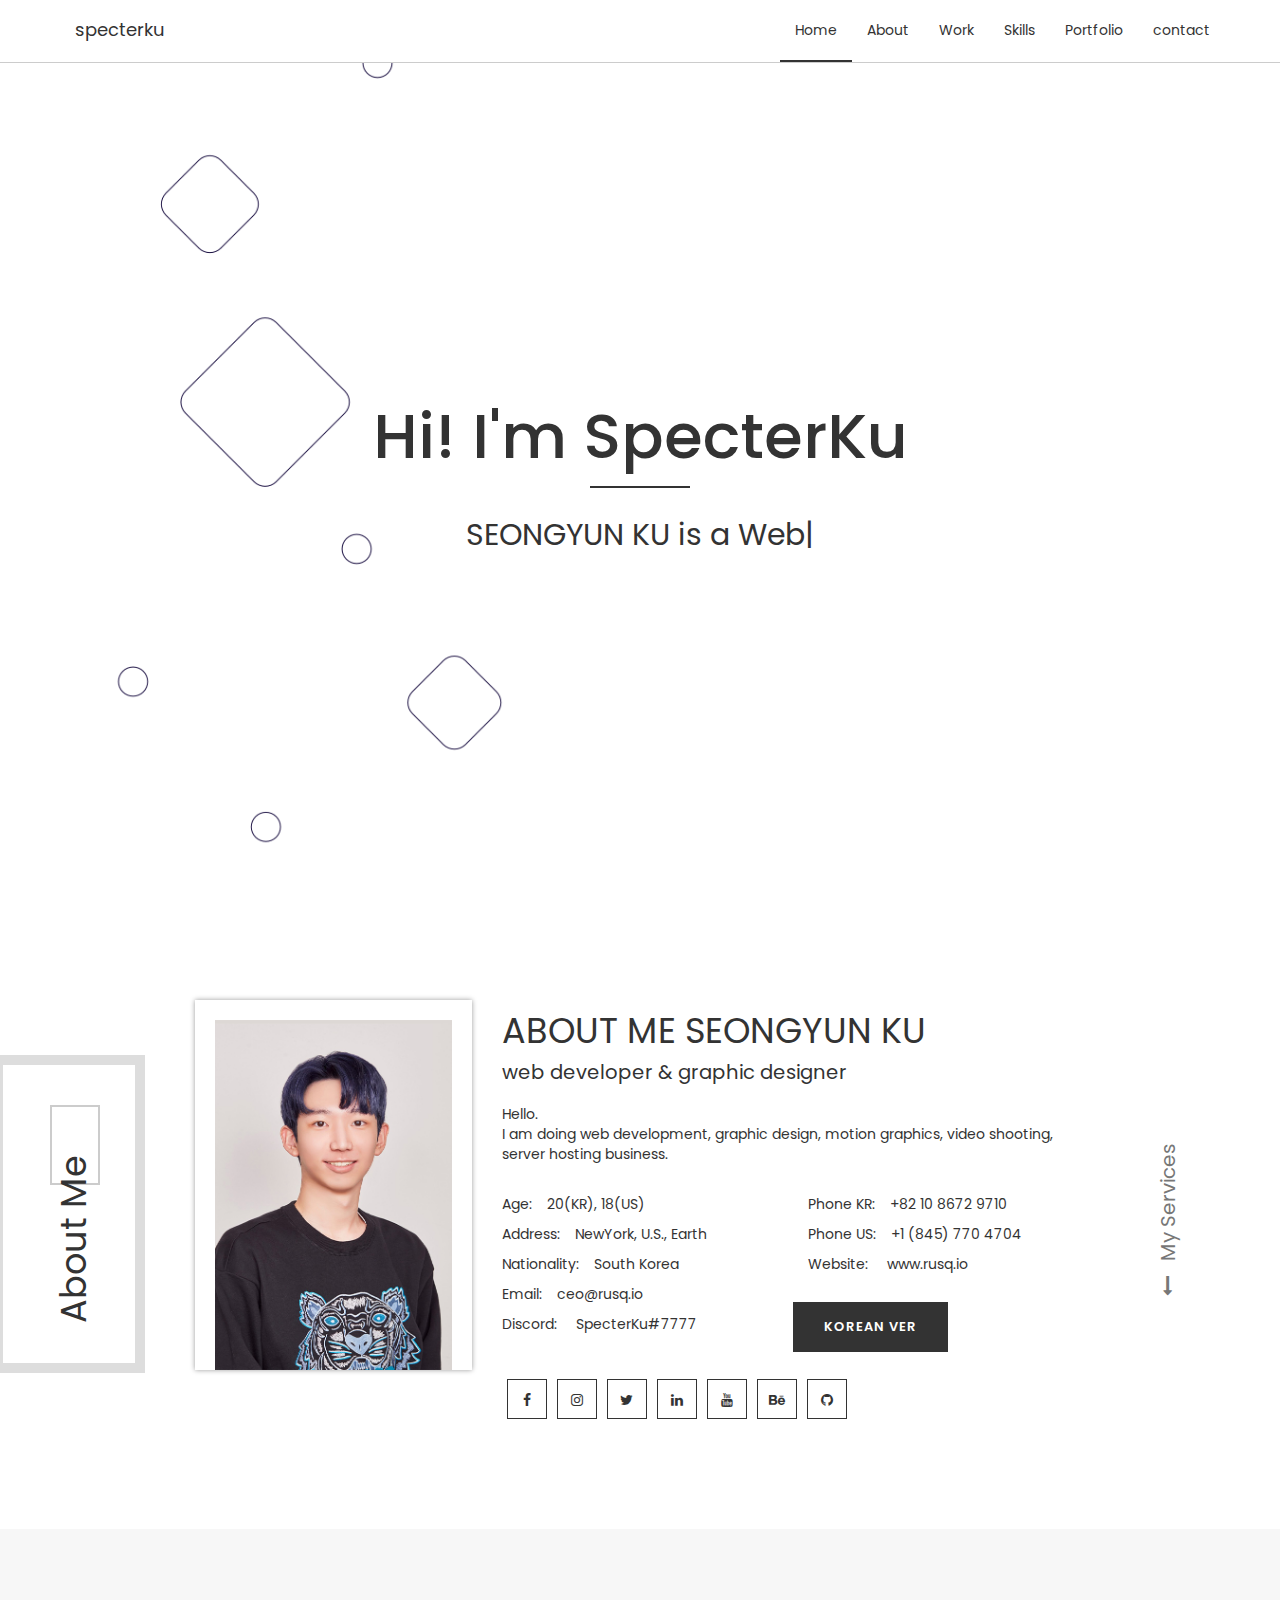
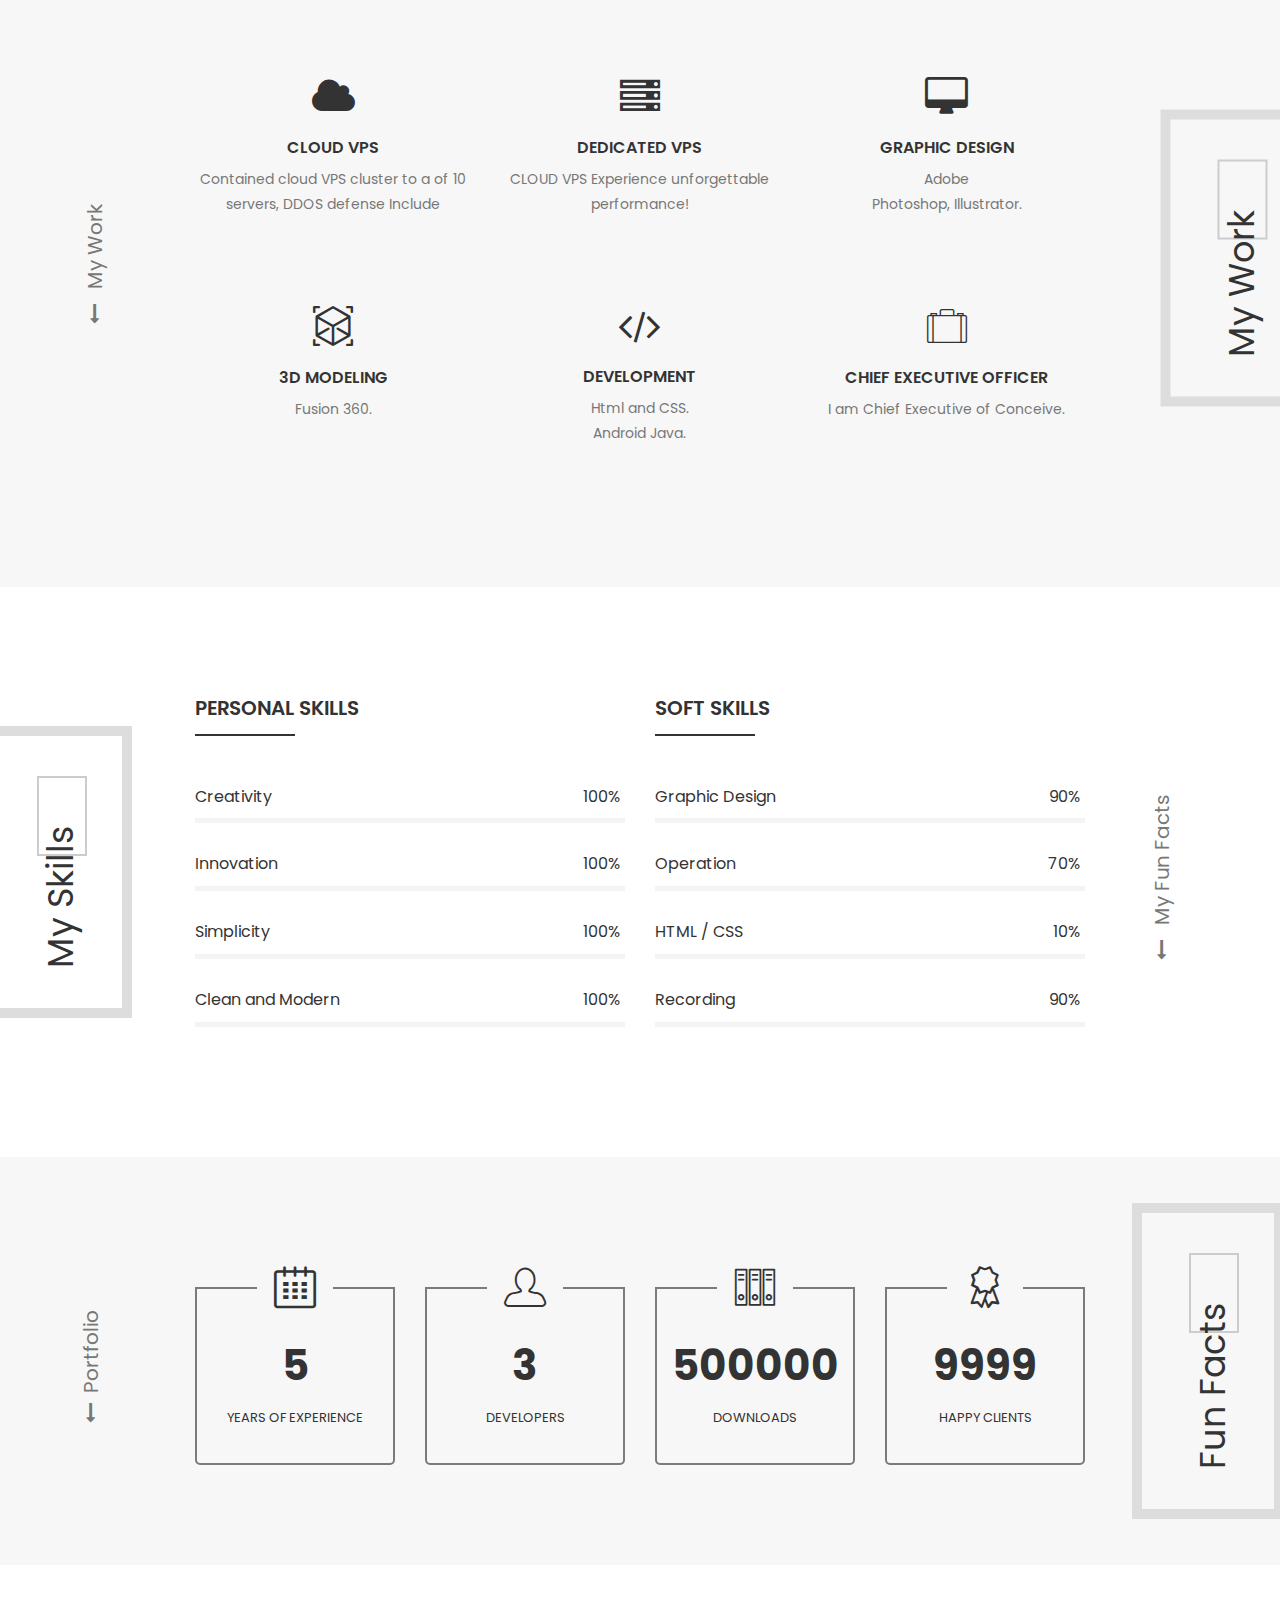
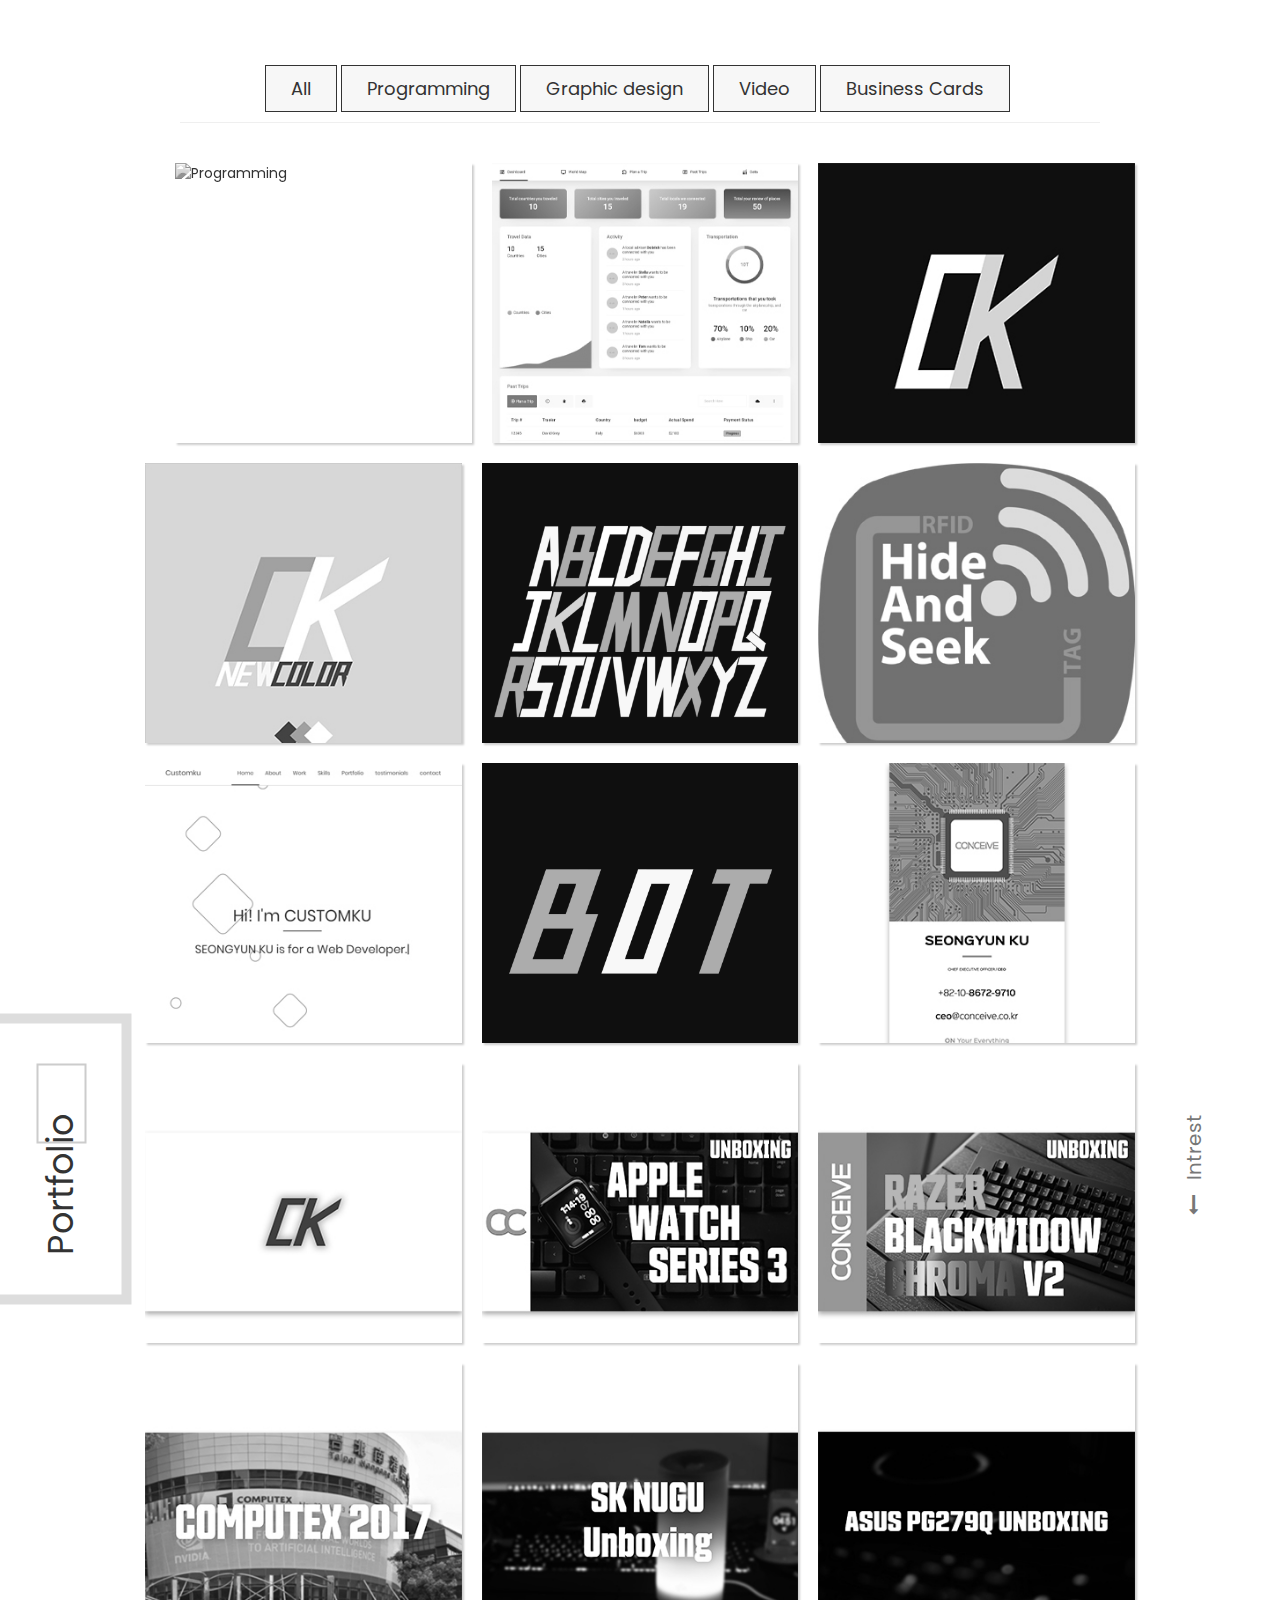
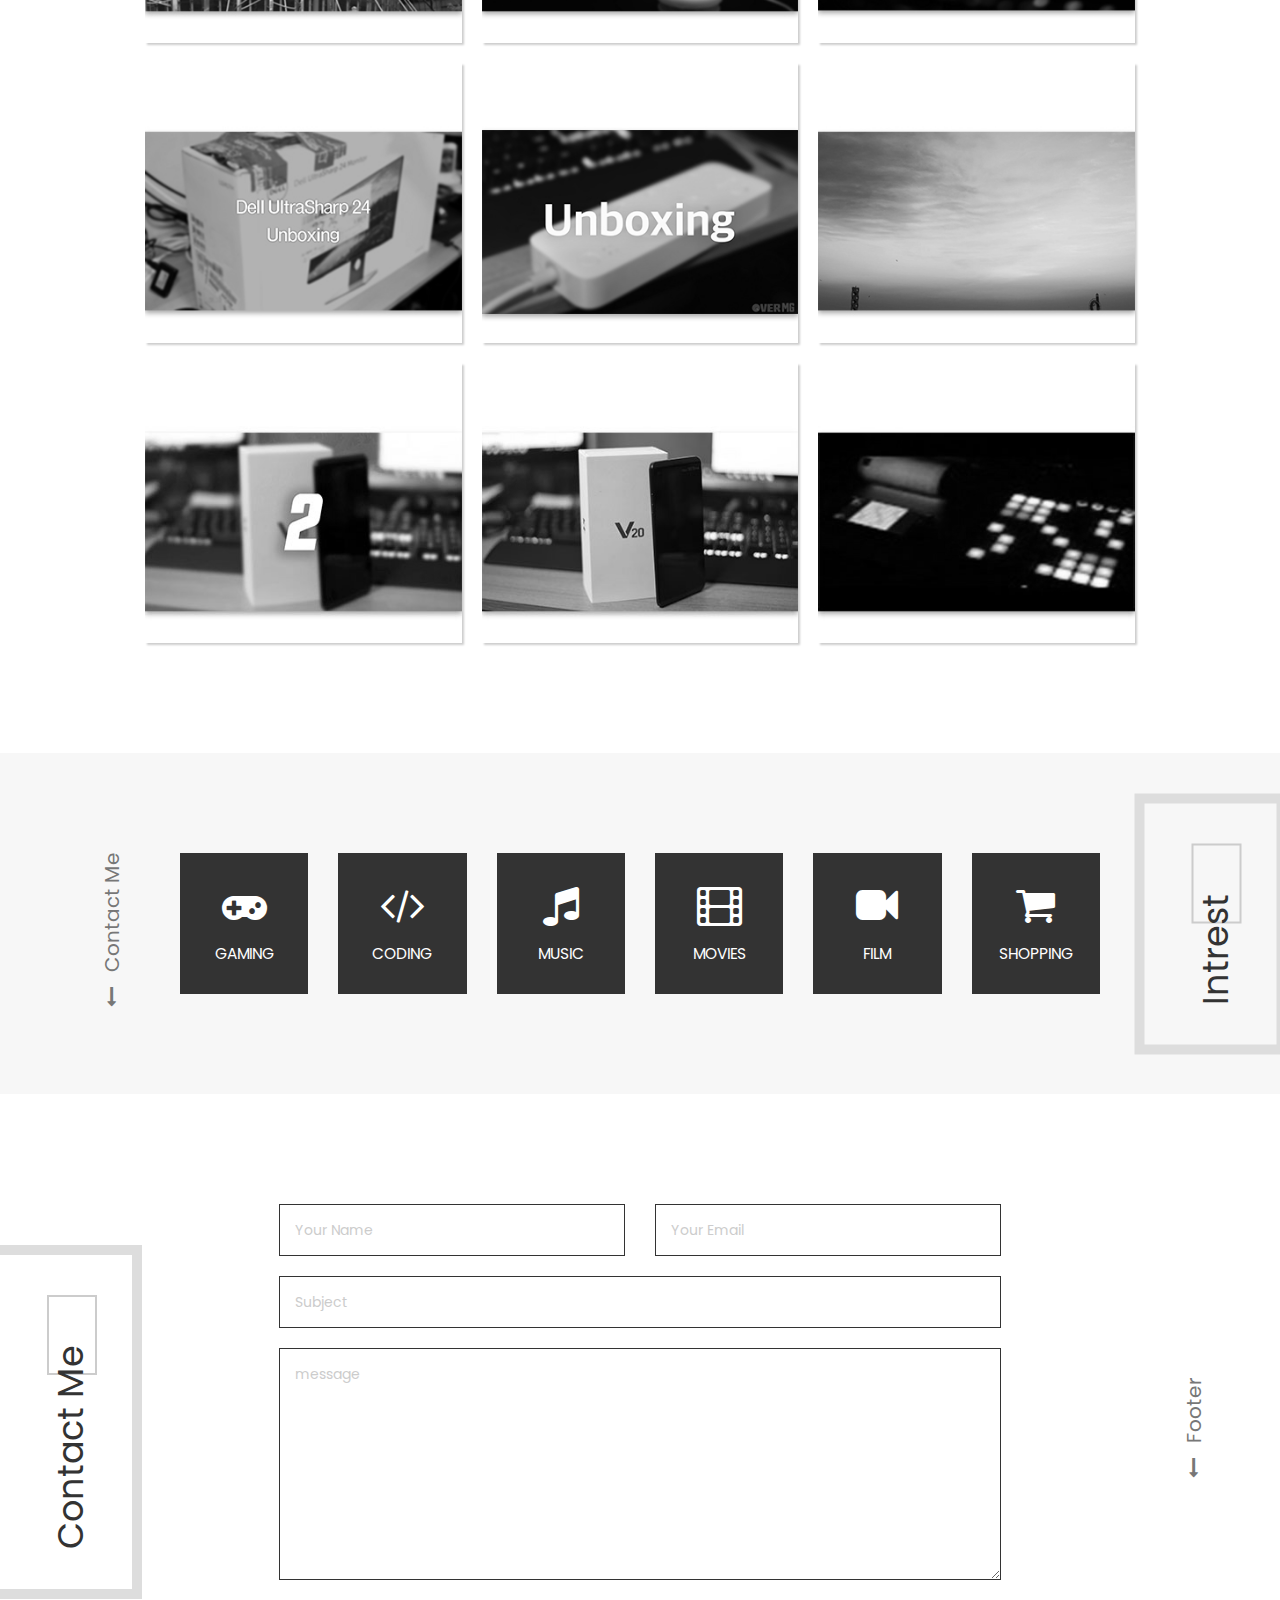
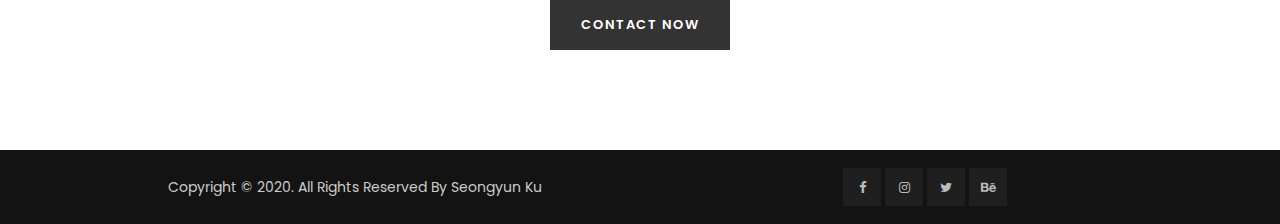
==== commit cb244ec1: "update on works" ====
--- a/en/index.html
+++ b/en/index.html
@@ -501,7 +501,7 @@
 					    <div class="mix col-sm-4 col-xs-12 filter Programming" data-my-order="2">
 					       <a href="https://rusq.io/hackforinclusion/index.html" target="blank" title="Programming">
 					          <div class="item">
-					             <img src="images/portfolio/work-20.jpg" alt="Programming">
+					             <img src="../images/portfolio/work-20.jpg" alt="Programming">
 					             <div class="info">
 					                <div class="content">
 					                   <h4>MIT Hack for inclusion - Pangaea</h4>
@@ -520,7 +520,7 @@
 					    <div class="mix col-sm-4 col-xs-12 filter Graphic-design" data-my-order="1">
 					       <a href="https://www.behance.net/gallery/58449087/CUSTOMKU-2st-LOGO" target="blank" title="Graphic design">
 					          <div class="item">
-					             <img src="images/portfolio/work-1.jpg" alt="Graphic design">
+					             <img src="../images/portfolio/work-1.jpg" alt="Graphic design">
 					             <div class="info">
 					                <div class="content">
 					                   <h4>CUSTOMKU 2st Logo - Modern</h4>
